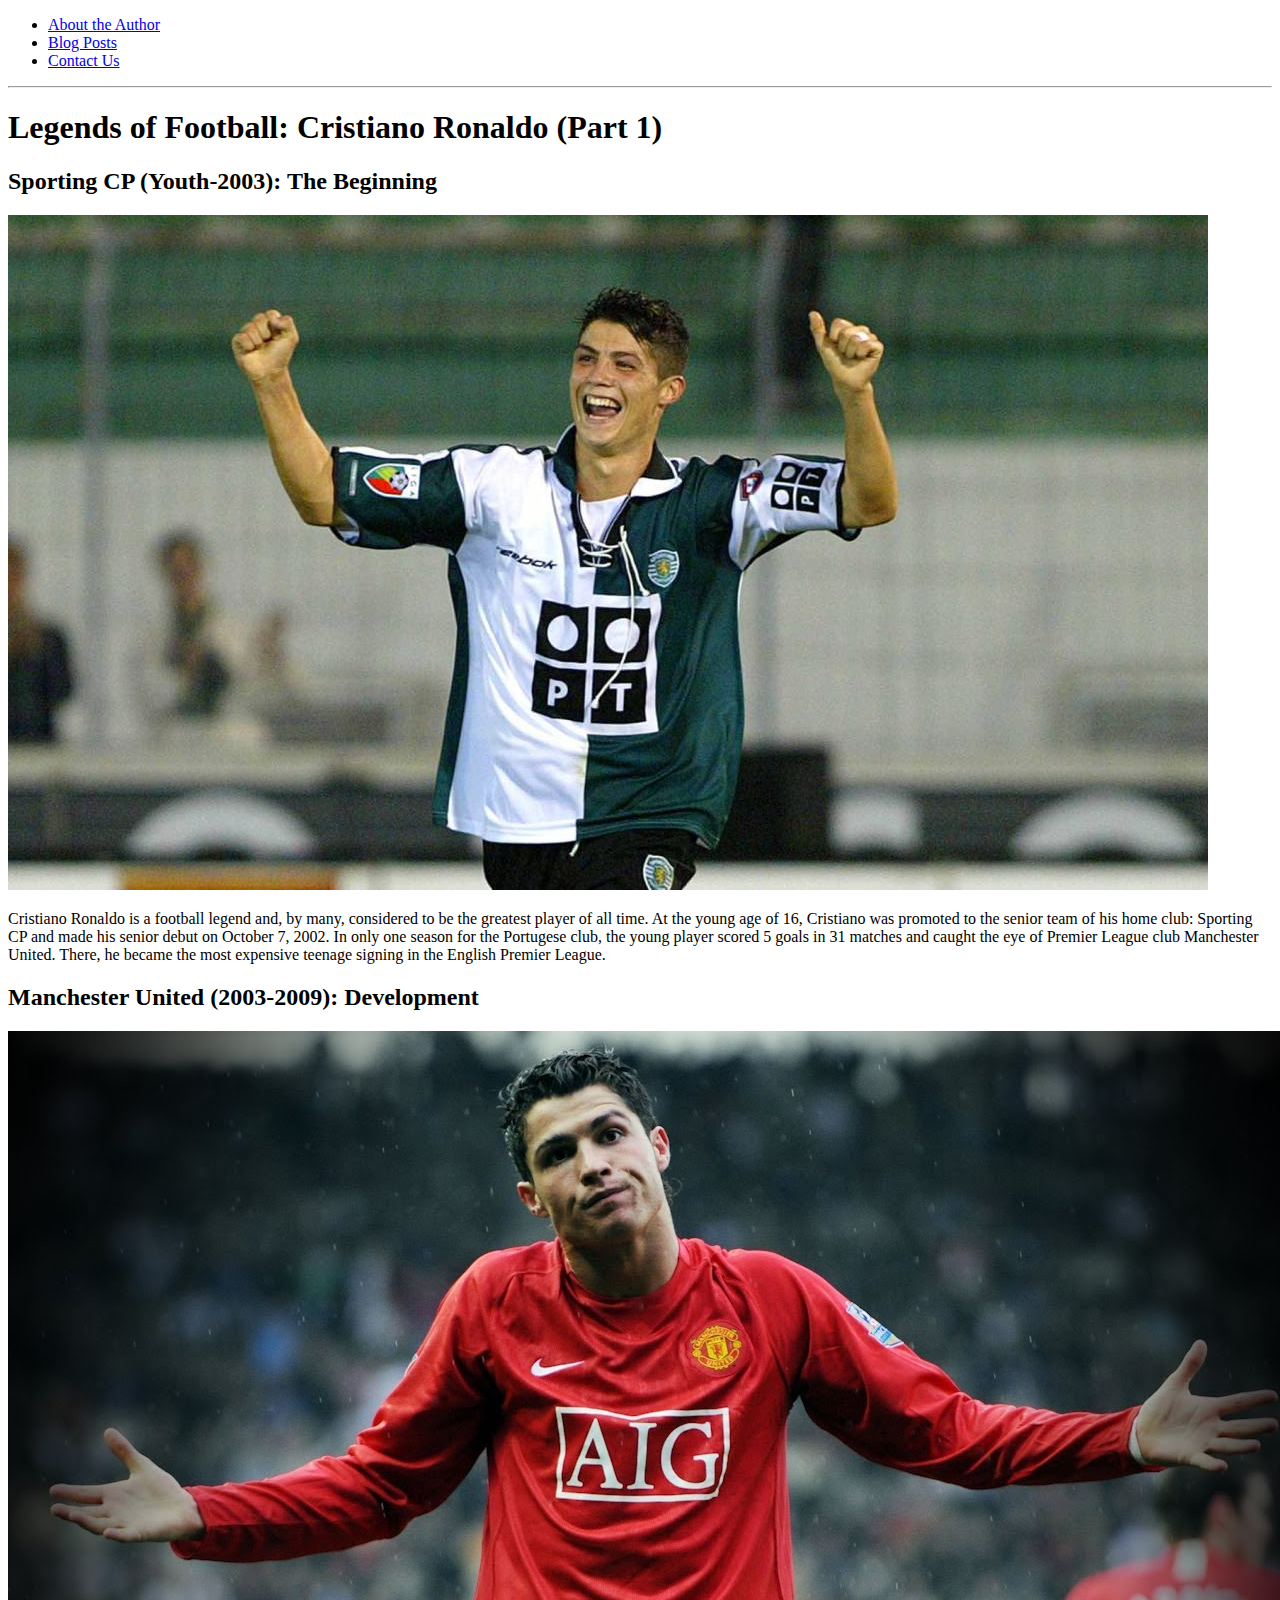
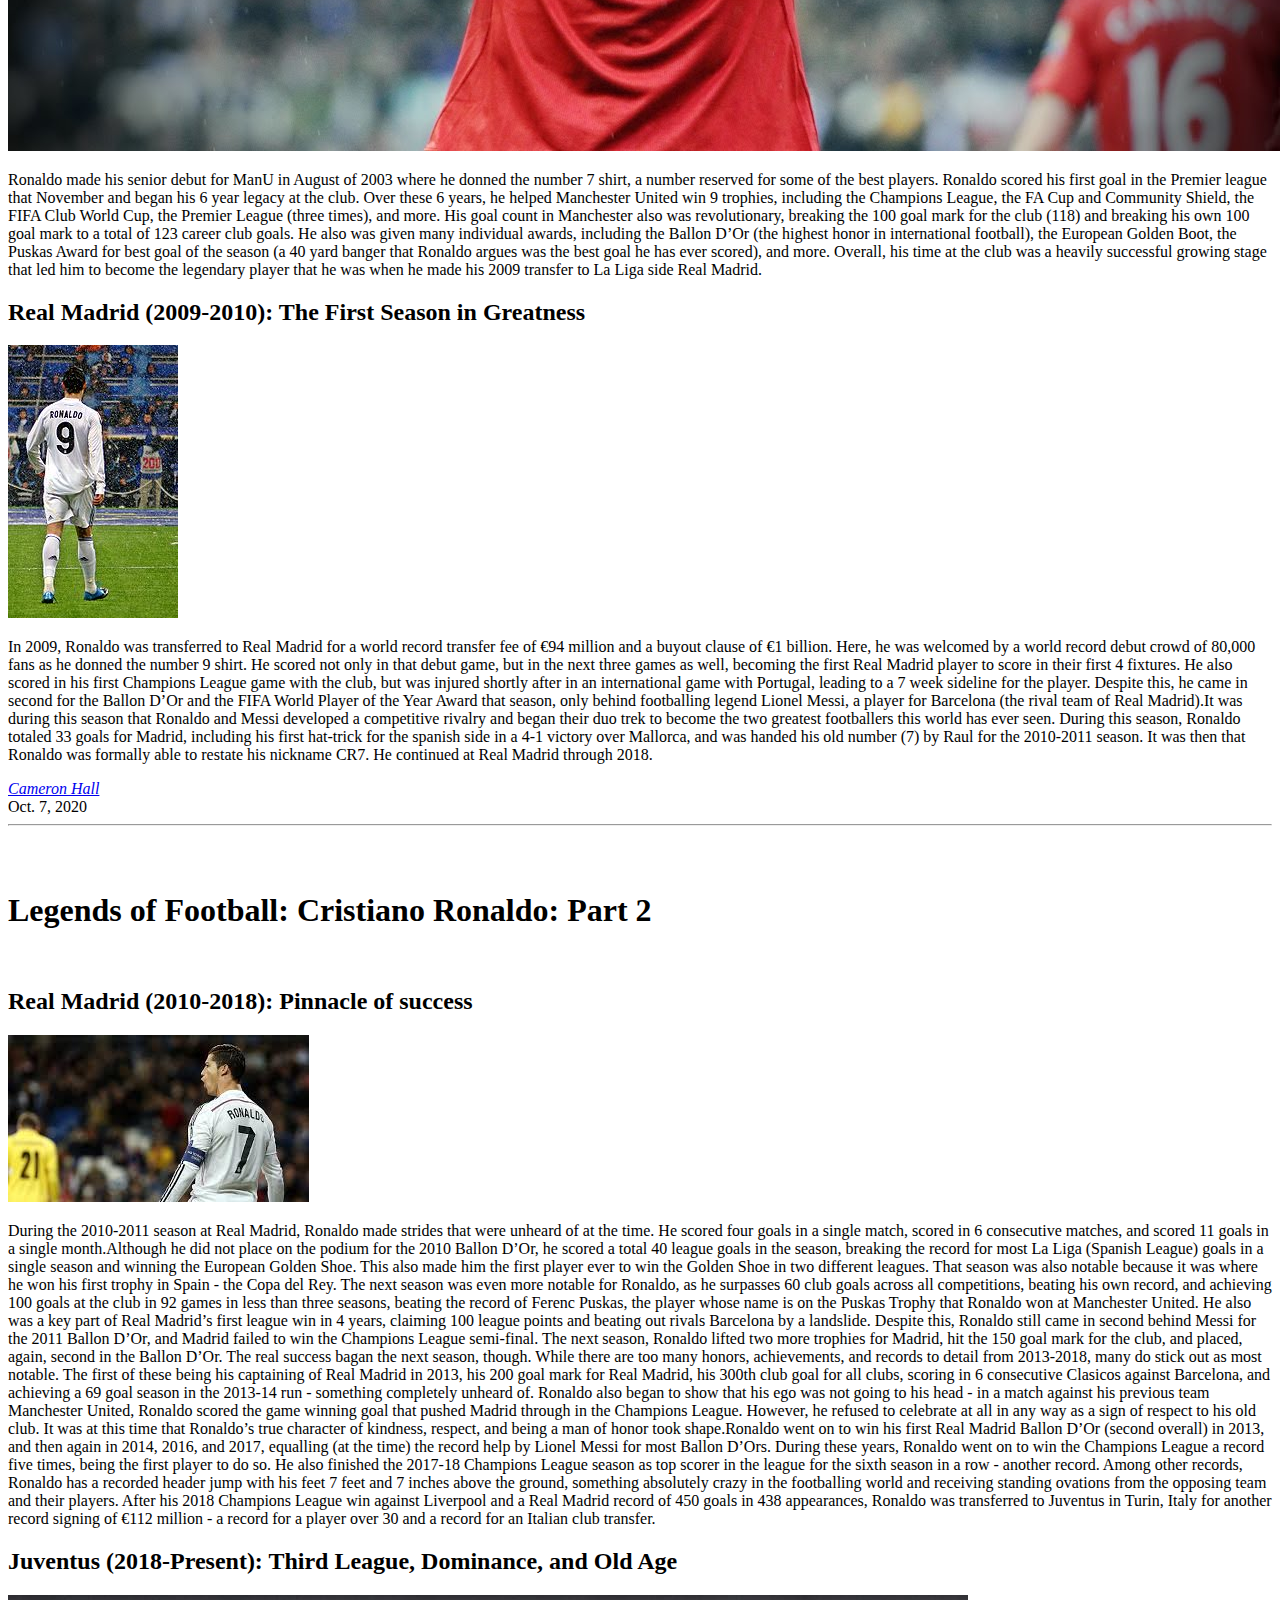
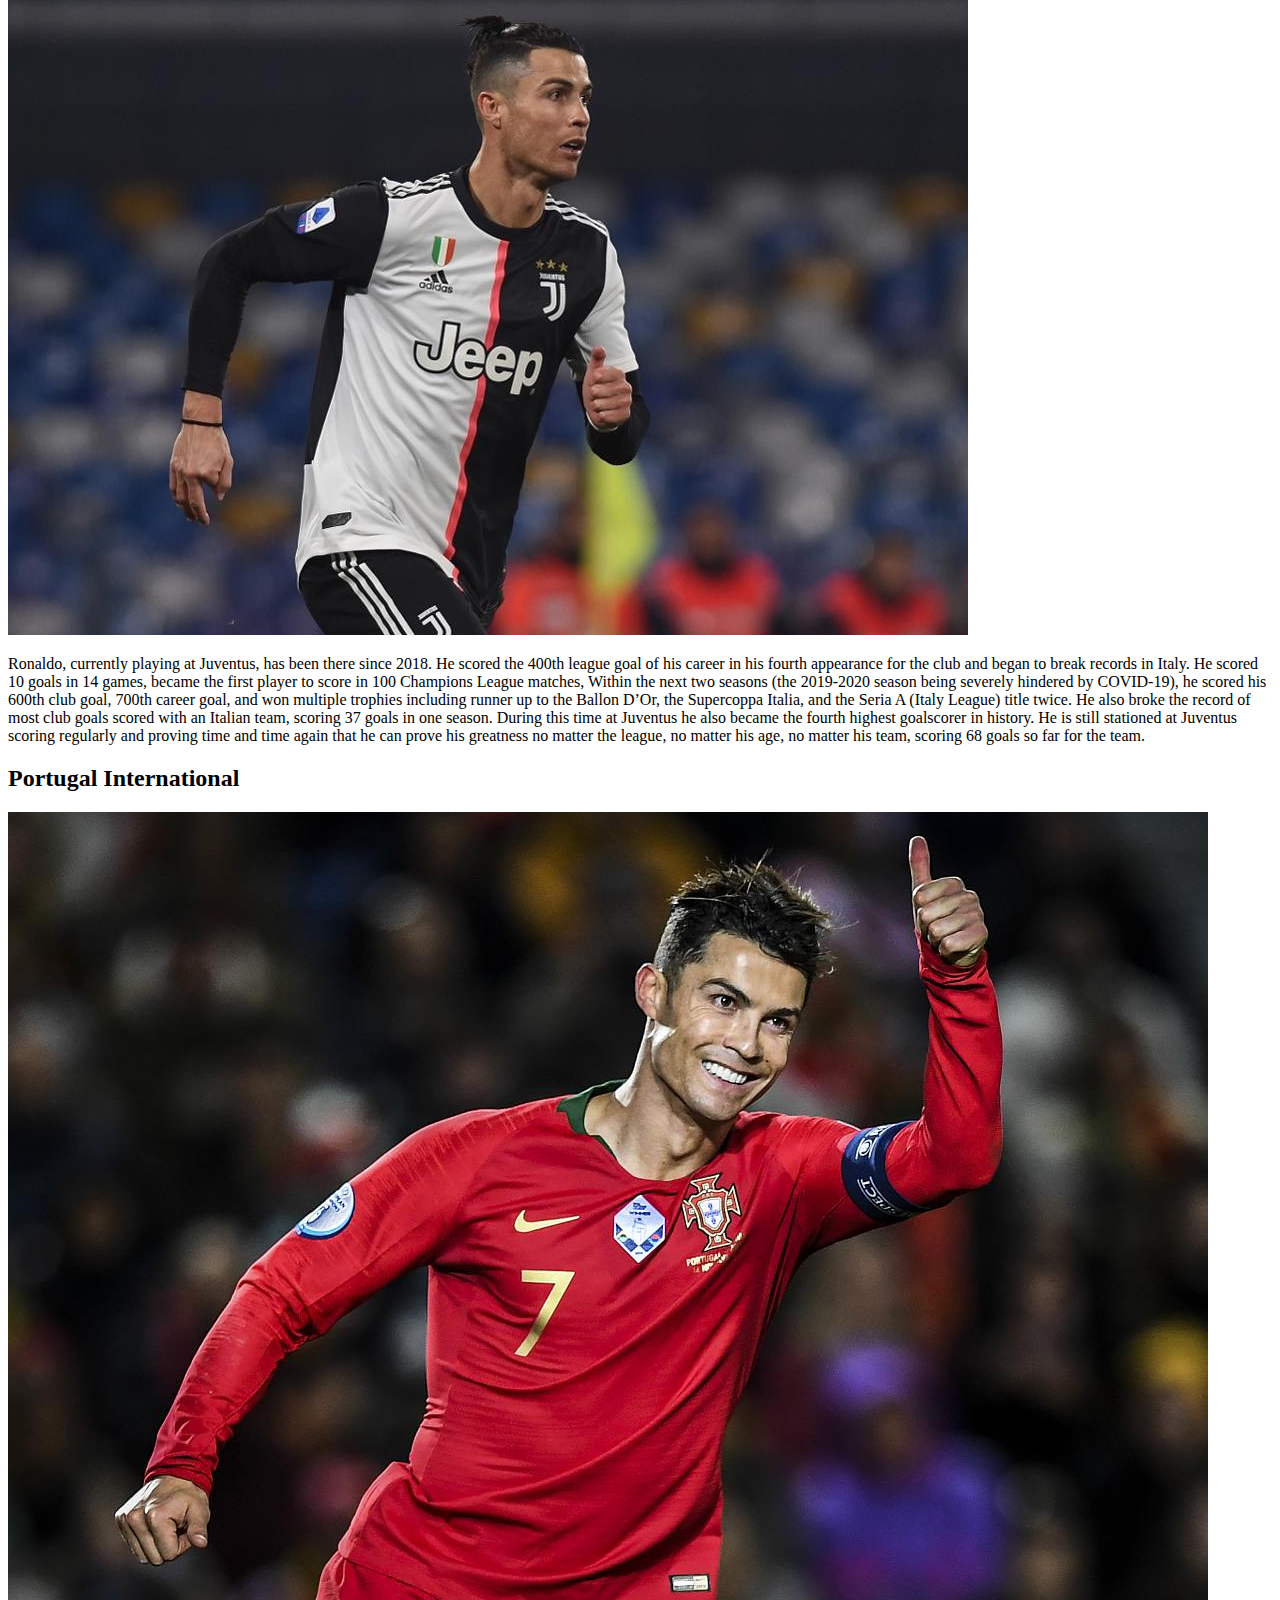
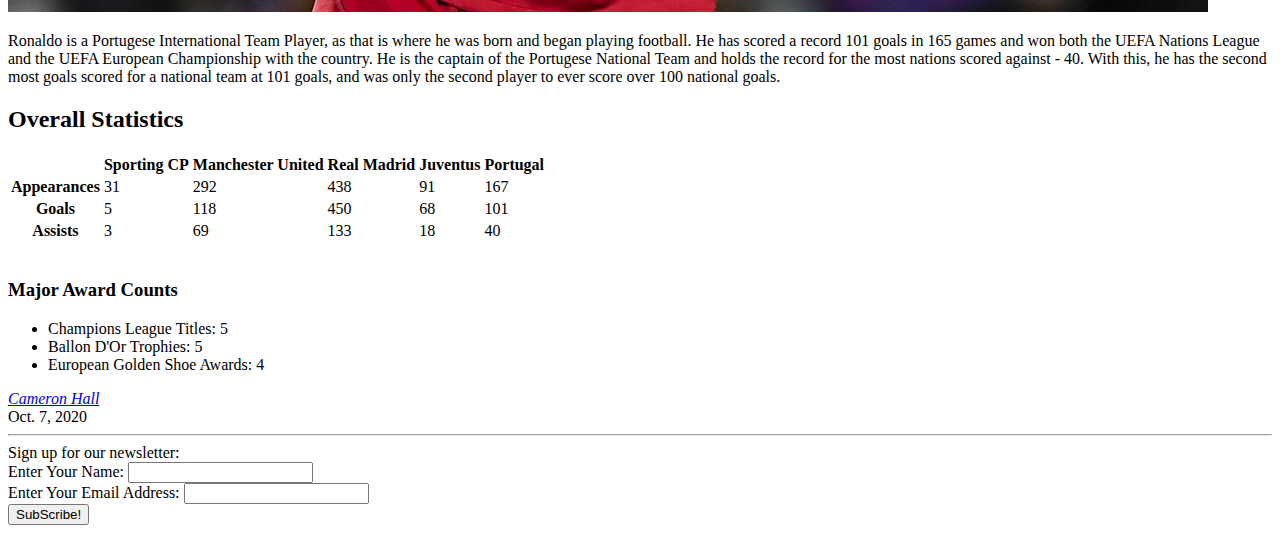
==== index.html @ 0222e9df "Add files via upload" ====
<!DOCTYPE html>
<html lang="en">
<head>
    <meta charset="UTF-8">
    <meta name="viewport" content="width=device-width, initial-scale=1.0">
    <title>Legends of Football</title>
</head>
    <header>
        <ul>
            <li><nav></nav><a href="about.html">About the Author</a></li>
            <li><nav><a href="index.html">Blog Posts</a></nav></li>
            <li><nav><a href="contact.html">Contact Us</a></nav></li>
        </ul>
        <hr>
        <h1>Legends of Football: Cristiano Ronaldo (Part 1)</h1>

        
    </header>

<main>
    <article>
        <section>
            <h2>Sporting CP (Youth-2003): The Beginning</h2>
            <img src="CR-Sporting.jpg" alt="Young Ronaldo in the Sporting CP jersey">
            <p>Cristiano Ronaldo is a football legend and, by many, considered to be the greatest player of all time. At the young age of 16, Cristiano was promoted to the senior team of his home club: Sporting CP and made his senior debut on October 7, 2002. In only one season for the Portugese club, the young player scored 5 goals in 31 matches and caught the eye of Premier League club Manchester United. There, he became the most expensive teenage signing in the English Premier League.
             </p>
        </section>

        <section>
            <h2>Manchester United (2003-2009): Development</h2>
            <img src="CR-MU.jpg" alt="Charasmatic Ronaldo in the Man United Jersey">
            <p>Ronaldo made his senior debut for ManU in August of 2003 where he donned the number 7 shirt, a number reserved for some of the best players. Ronaldo scored his first goal in the Premier league that November and began his 6 year legacy at the club. Over these 6 years, he helped Manchester United win 9 trophies, including the Champions League, the FA Cup and Community Shield, the FIFA Club World Cup, the Premier League (three times), and more. His goal count in Manchester also was revolutionary, breaking the 100 goal mark for the club (118) and breaking his own 100 goal mark to a total of 123 career club goals. He also was given many individual awards, including the Ballon D’Or (the highest honor in international football), the European Golden Boot, the Puskas Award for best goal of the season (a 40 yard banger that Ronaldo argues was the best goal he has ever scored), and more. Overall, his time at the club was a heavily successful growing stage that led him to become the legendary player that he was when he made his 2009 transfer to La Liga side Real Madrid.
            </p>
        </section>

        <section>
            <h2>Real Madrid (2009-2010): The First Season in Greatness</h2>
            <img src="ronaldo-RM.jpg" alt="Ronaldo Donning the Real Madrid Kit with the Number 9">
            <p>In 2009, Ronaldo was transferred to Real Madrid for a world record transfer fee of €94 million and a buyout clause of  €1 billion. Here, he was welcomed by a world record debut crowd of 80,000 fans as he donned the number 9 shirt. He scored not only in that debut game, but in the next three games as well, becoming the first Real Madrid player to score in their first 4 fixtures. He also scored in his first Champions League game with the club, but was injured shortly after in an international game with Portugal, leading to a 7 week sideline for the player. Despite this, he came in second for the Ballon D’Or and the FIFA World Player of the Year Award that season, only behind footballing legend Lionel Messi, a player for Barcelona (the rival team of Real Madrid).It was during this season that Ronaldo and Messi developed a competitive rivalry and began their duo trek to become the two greatest footballers this world has ever seen. During this season, Ronaldo totaled 33 goals for Madrid, including his first hat-trick for the spanish side in a 4-1 victory over Mallorca, and was handed his old number (7) by Raul for the 2010-2011 season. It was then that Ronaldo was formally able to restate his nickname CR7. He continued at Real Madrid through 2018. </p>
        </section>
    </article>

<footer>
    <address class = "author"><a href="about.html">Cameron Hall</a></address>
    <time datetime="2020-10-07" title="October 7, 2020"> Oct. 7, 2020</time>
</footer>
<hr>

<br>
<br>

    <header>
        <h1>Legends of Football: Cristiano Ronaldo: Part 2</h1>
        <br>
    </header>
    
    
        <article>
            <section>
                <h2>Real Madrid (2010-2018): Pinnacle of success</h2>
                <img src="CR7-Captain-RM.jpg" alt="Ronaldo with the #& kit at Madrid with the Captain's Band">
                <p>During the 2010-2011 season at Real Madrid, Ronaldo made strides that were unheard of at the time. He scored four goals in a single match, scored in 6 consecutive matches, and scored 11 goals in a single month.Although he did not place on the podium for the 2010 Ballon D’Or, he scored a total 40 league goals in the season, breaking the record for most La Liga (Spanish League) goals in a single season and winning the European Golden Shoe. This also made him the first player ever to win the Golden Shoe in two different leagues. That season was also notable because it was where he won his first trophy in Spain - the Copa del Rey. 
                    The next season was even more notable for Ronaldo, as he surpasses 60 club goals across all competitions, beating his own record, and achieving 100 goals at the club in 92 games in less than three seasons, beating the record of Ferenc Puskas, the player whose name is on the Puskas Trophy that Ronaldo won at Manchester United. He also was a key part of Real Madrid’s first league win in 4 years, claiming 100 league points and beating out rivals Barcelona by a landslide. Despite this, Ronaldo still came in second behind Messi for the 2011 Ballon D’Or, and Madrid failed to win the Champions League semi-final. The next season, Ronaldo lifted two more trophies for Madrid, hit the 150 goal mark for the club, and placed, again, second in the Ballon D’Or. The real success bagan the next season, though.
                    While there are too many honors, achievements, and records to detail from 2013-2018, many do stick out as most notable. The first of these being his captaining of Real Madrid in 2013, his 200 goal mark for Real Madrid, his 300th club goal for all clubs, scoring in 6 consecutive Clasicos against Barcelona, and achieving a 69 goal season in the 2013-14 run - something completely unheard of. Ronaldo also began to show that his ego was not going to his head - in a match against his previous team Manchester United, Ronaldo scored the game winning goal that pushed Madrid through in the Champions League. However, he refused to celebrate at all in any way as a sign of respect to his old club. It was at this time that Ronaldo’s true character of kindness, respect, and being a man of honor took shape.Ronaldo went on to win his first Real Madrid Ballon D’Or (second overall) in 2013, and then again in 2014, 2016, and 2017, equalling (at the time) the record help by Lionel Messi for most Ballon D’Ors. During these years, Ronaldo went on to win the Champions League a record five times, being the first player to do so. He also finished the 2017-18 Champions League season as top scorer in the league for the sixth season in a row - another record. Among other records, Ronaldo has a recorded header jump with his feet 7 feet and 7 inches above the ground, something absolutely crazy in the footballing world and receiving standing ovations from the opposing team and their players. After his 2018 Champions League win against Liverpool and a Real Madrid record of 450 goals in 438 appearances, Ronaldo was transferred to Juventus in Turin, Italy for another record signing of €112 million - a record for a player over 30 and a record for an Italian club transfer.
                </p>
            </section>

            <section>
                <h2>Juventus (2018-Present): Third League, Dominance, and Old Age</h2>
                <img src="CR-Juve.jpg" alt="Ronaldo in a Juventus Kit">
                <p>Ronaldo, currently playing at Juventus, has been there since 2018. He scored the 400th league goal of his career in his fourth appearance for the club and began to break records in Italy. He scored 10 goals in 14 games, became the first player to score in 100 Champions League matches, Within the next two seasons (the 2019-2020 season being severely hindered by COVID-19), he scored his 600th club goal, 700th career goal, and won multiple trophies including runner up to the Ballon D’Or, the Supercoppa Italia, and the Seria A (Italy League) title twice. He also broke the record of most club goals scored with an Italian team, scoring 37 goals in one season. During this time at Juventus he also became the fourth highest goalscorer in history. He is still stationed at Juventus scoring regularly and proving time and time again that he can prove his greatness no matter the league, no matter his age, no matter his team, scoring 68 goals so far for the team.
                </p>
            </section>

            <section>
                <h2>Portugal International</h2>
                <img src="Ronaldo-9.jpg" alt="Ronaldo in a Portugal Kit">
                <p>Ronaldo is a Portugese International Team Player, as that is where he was born and began playing football. He has scored a record 101 goals in 165 games and won both the UEFA Nations League and the UEFA European Championship with the country. He is the captain of the Portugese National Team and holds the record for the most nations scored against - 40. With this, he has the second most goals scored for a national team at 101 goals, and was only the second player to ever score over 100 national goals.
                </p>
            </section>
            
            <aside>
            <h2>Overall Statistics</h2>

            <table>
                <tr>
                    <th> </th>
                    <th>Sporting CP
                    </th>
                    <th>Manchester United</th>
                    <th>Real Madrid</th>
                    <th>Juventus</th>
                    <th>Portugal</th>
                </tr>
                <tr>
                    <th>Appearances</th>
                    <td>31</td>
                    <td>292</td>
                    <td>438</td>
                    <td>91</td>
                    <td>167</td>
                </tr>
                <tr>
                    <th>Goals</th>
                    <td>5</td>
                    <td>118</td>
                    <td>450</td>
                    <td>68</td>
                    <td>101</td>
                </tr>
                <tr>
                    <th>Assists</th>
                    <td>3</td>
                    <td>69</td>
                    <td>133</td>
                    <td>18</td>
                    <td>40</td>
                </tr>

            </table>
            <br>
            <h3>Major Award Counts</h3>
                <ul>
                    <li>Champions League Titles: 5</li>
                    <li>Ballon D'Or Trophies: 5</li>
                    <li>European Golden Shoe Awards: 4</li>
                </ul>
            </aside>
        </article>
    </main>
    <footer>
        <address class = "author2"><a href="about.html">Cameron Hall</a></address>
        <time datetime="2020-10-07" title="October 7, 2020"> Oct. 7, 2020</time>
    </footer>
    <hr>

    <section>
        <form>
            <label> Sign up for our newsletter:
                <br>
                Enter Your Name: <input type="text">
            </label>
            <br>
            <label>
                Enter Your Email Address: <input type="text">
            </label>
            <br>
            <button>SubScribe!</button>
        </form>
    </section>

</html>
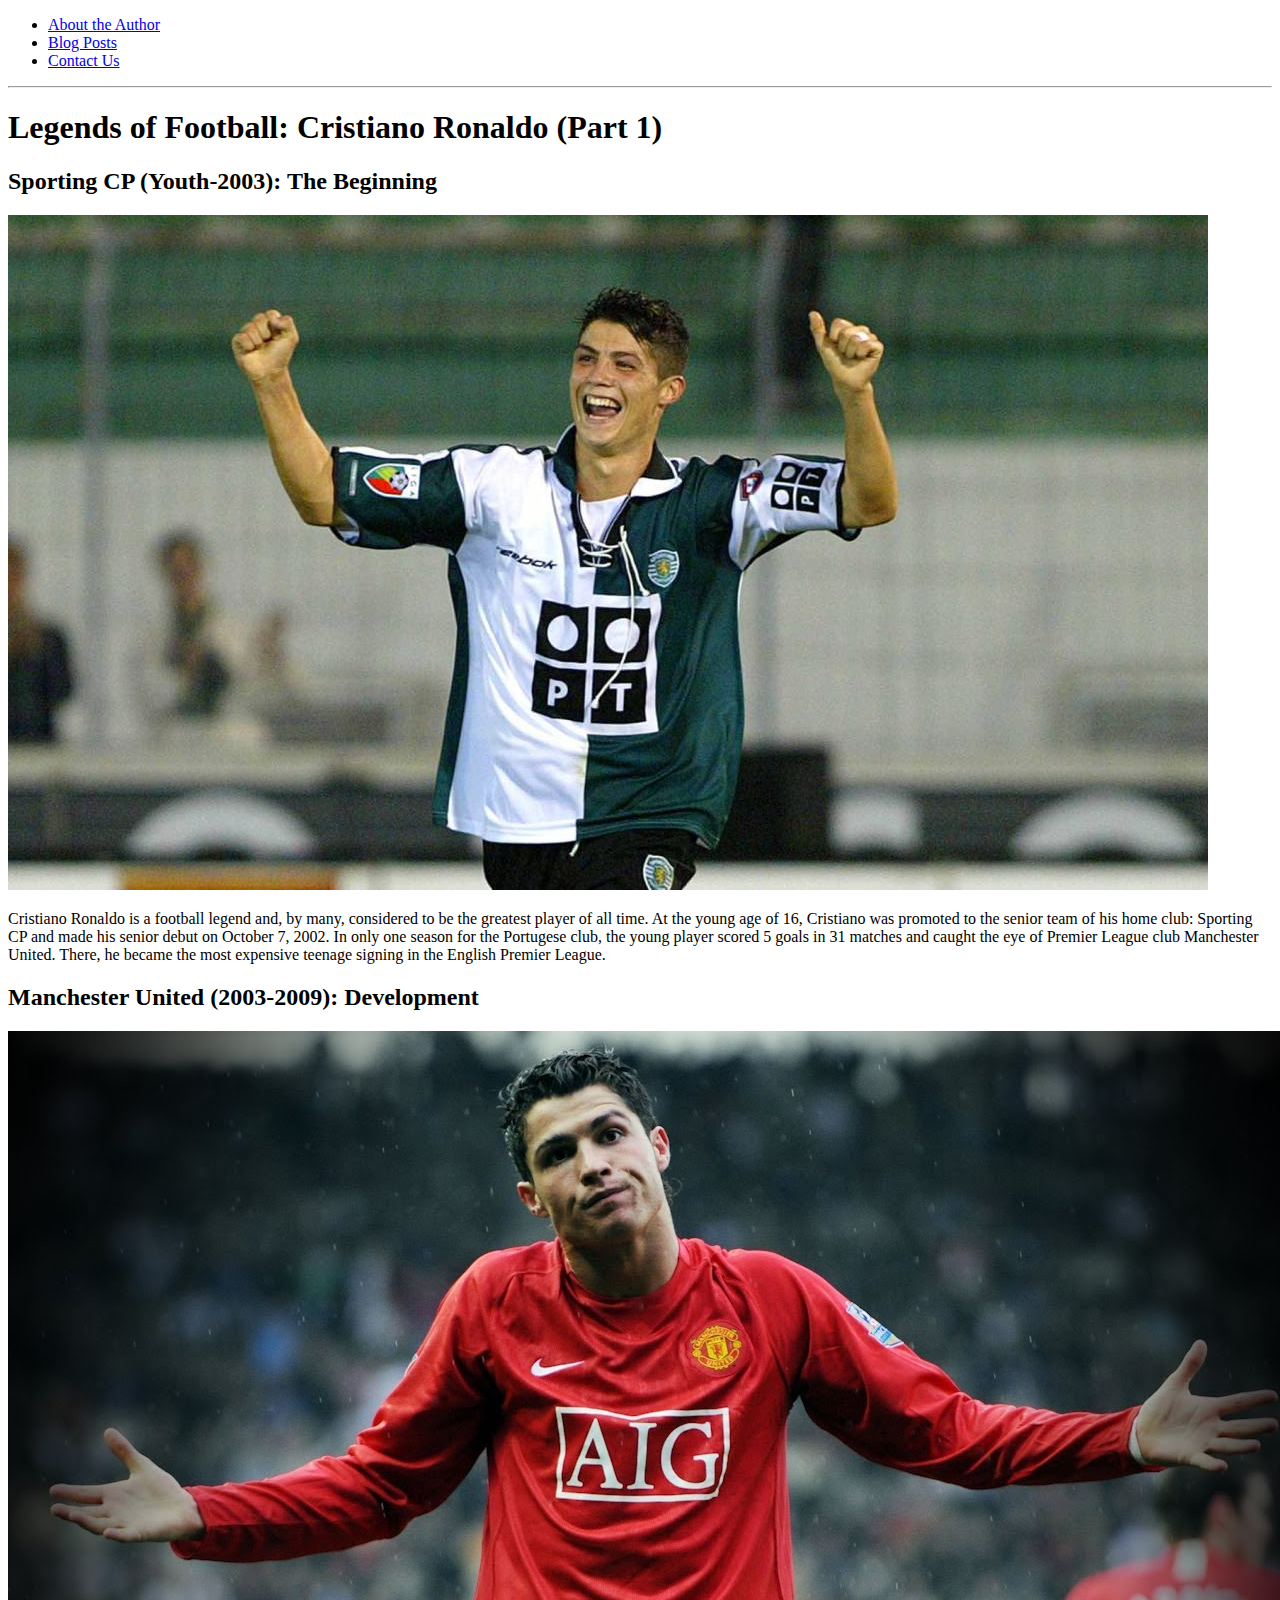
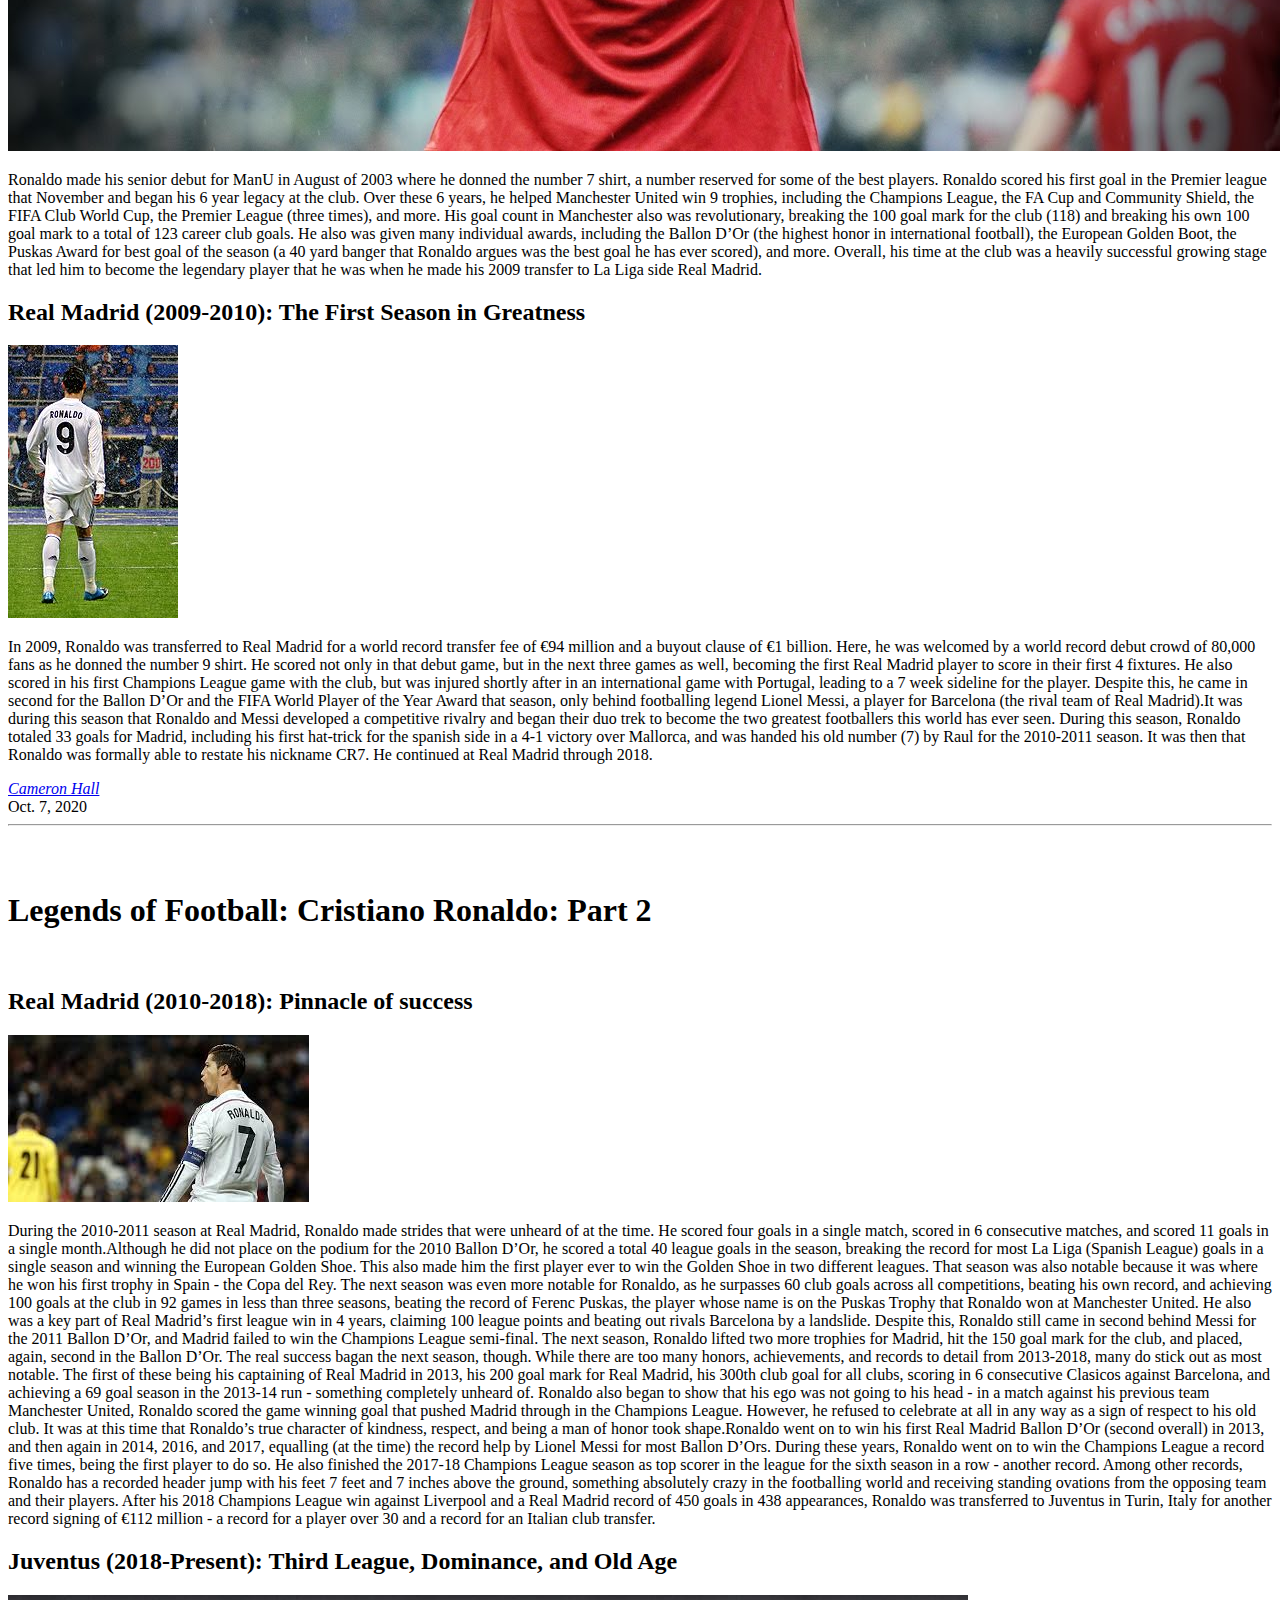
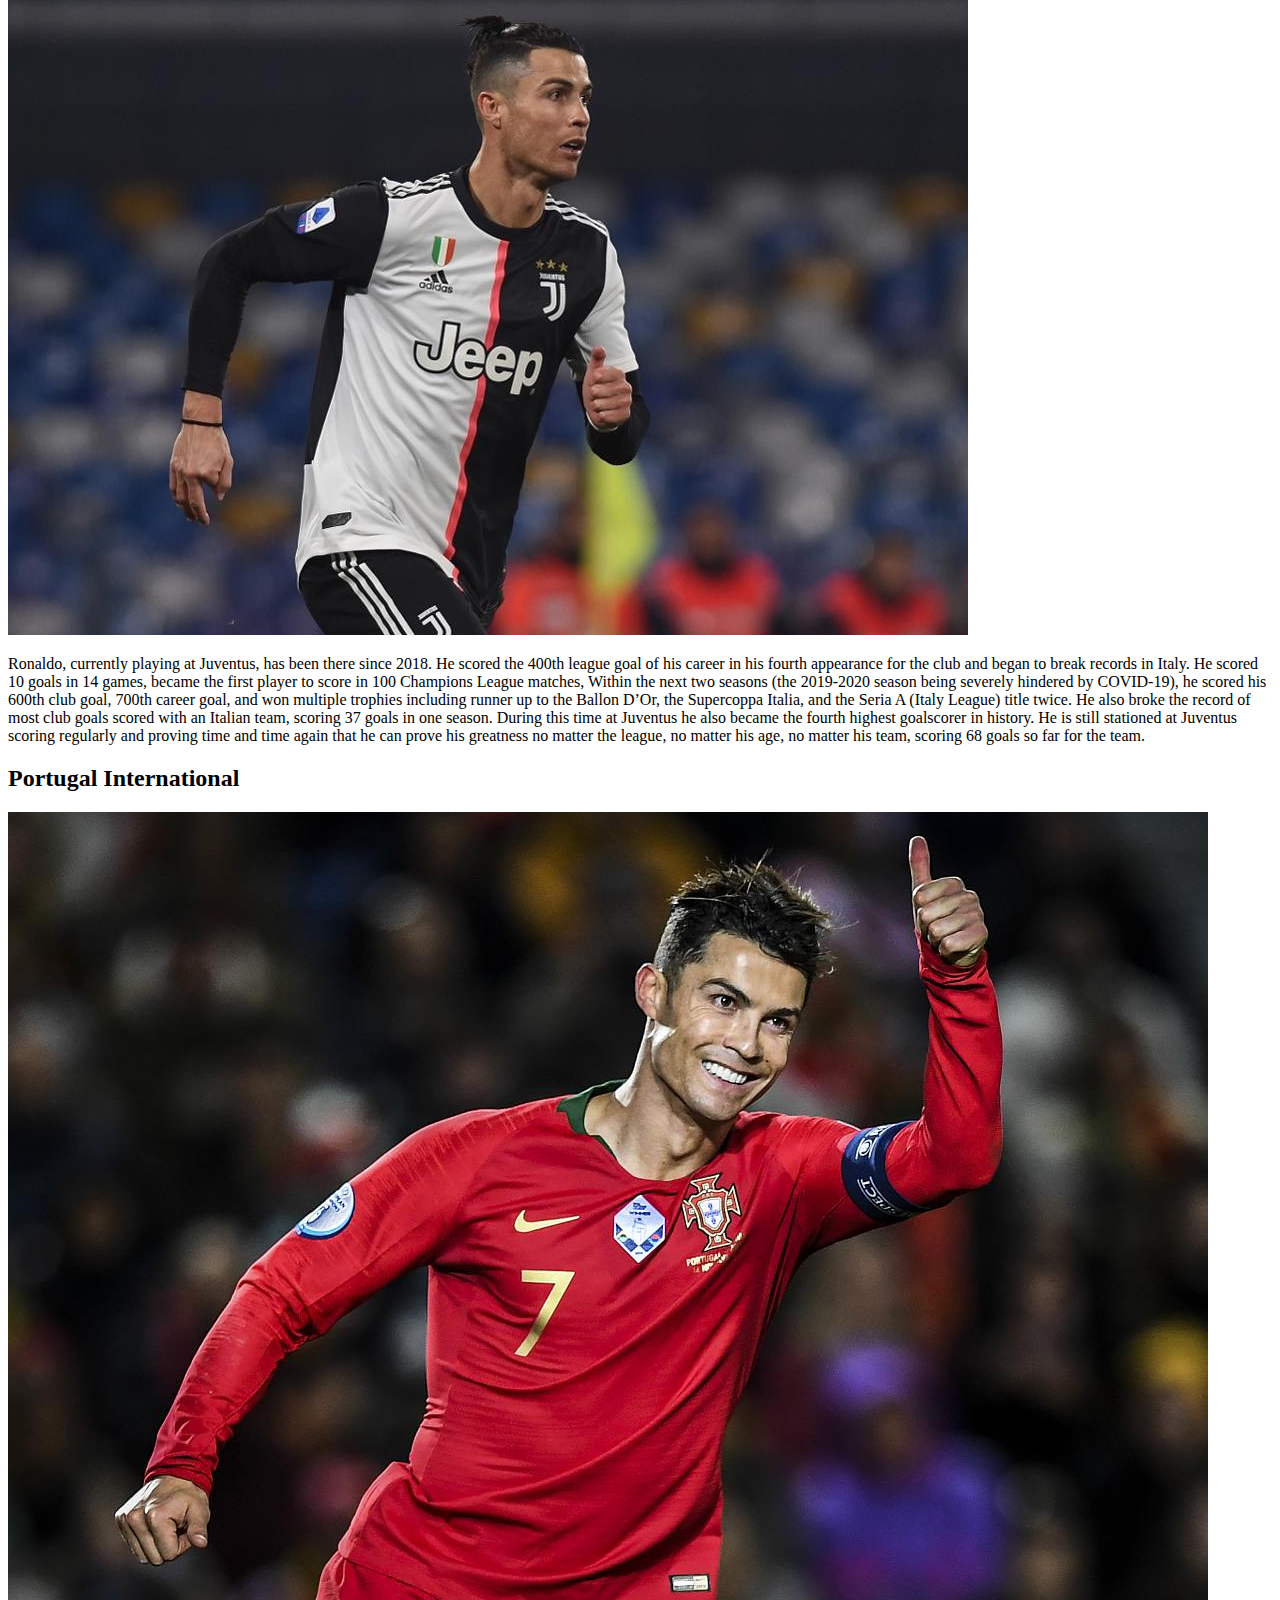
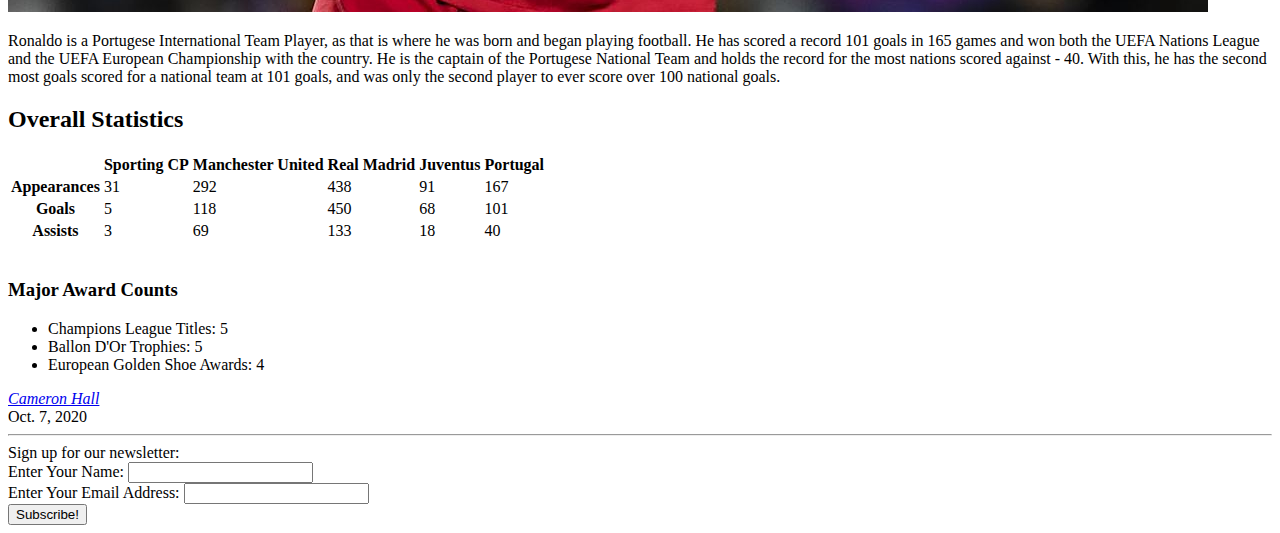
==== commit 301307c9: "Add files via upload" ====
--- a/index.html
+++ b/index.html
@@ -145,7 +145,7 @@
                 Enter Your Email Address: <input type="text">
             </label>
             <br>
-            <button>SubScribe!</button>
+            <button>Subscribe!</button>
         </form>
     </section>
 
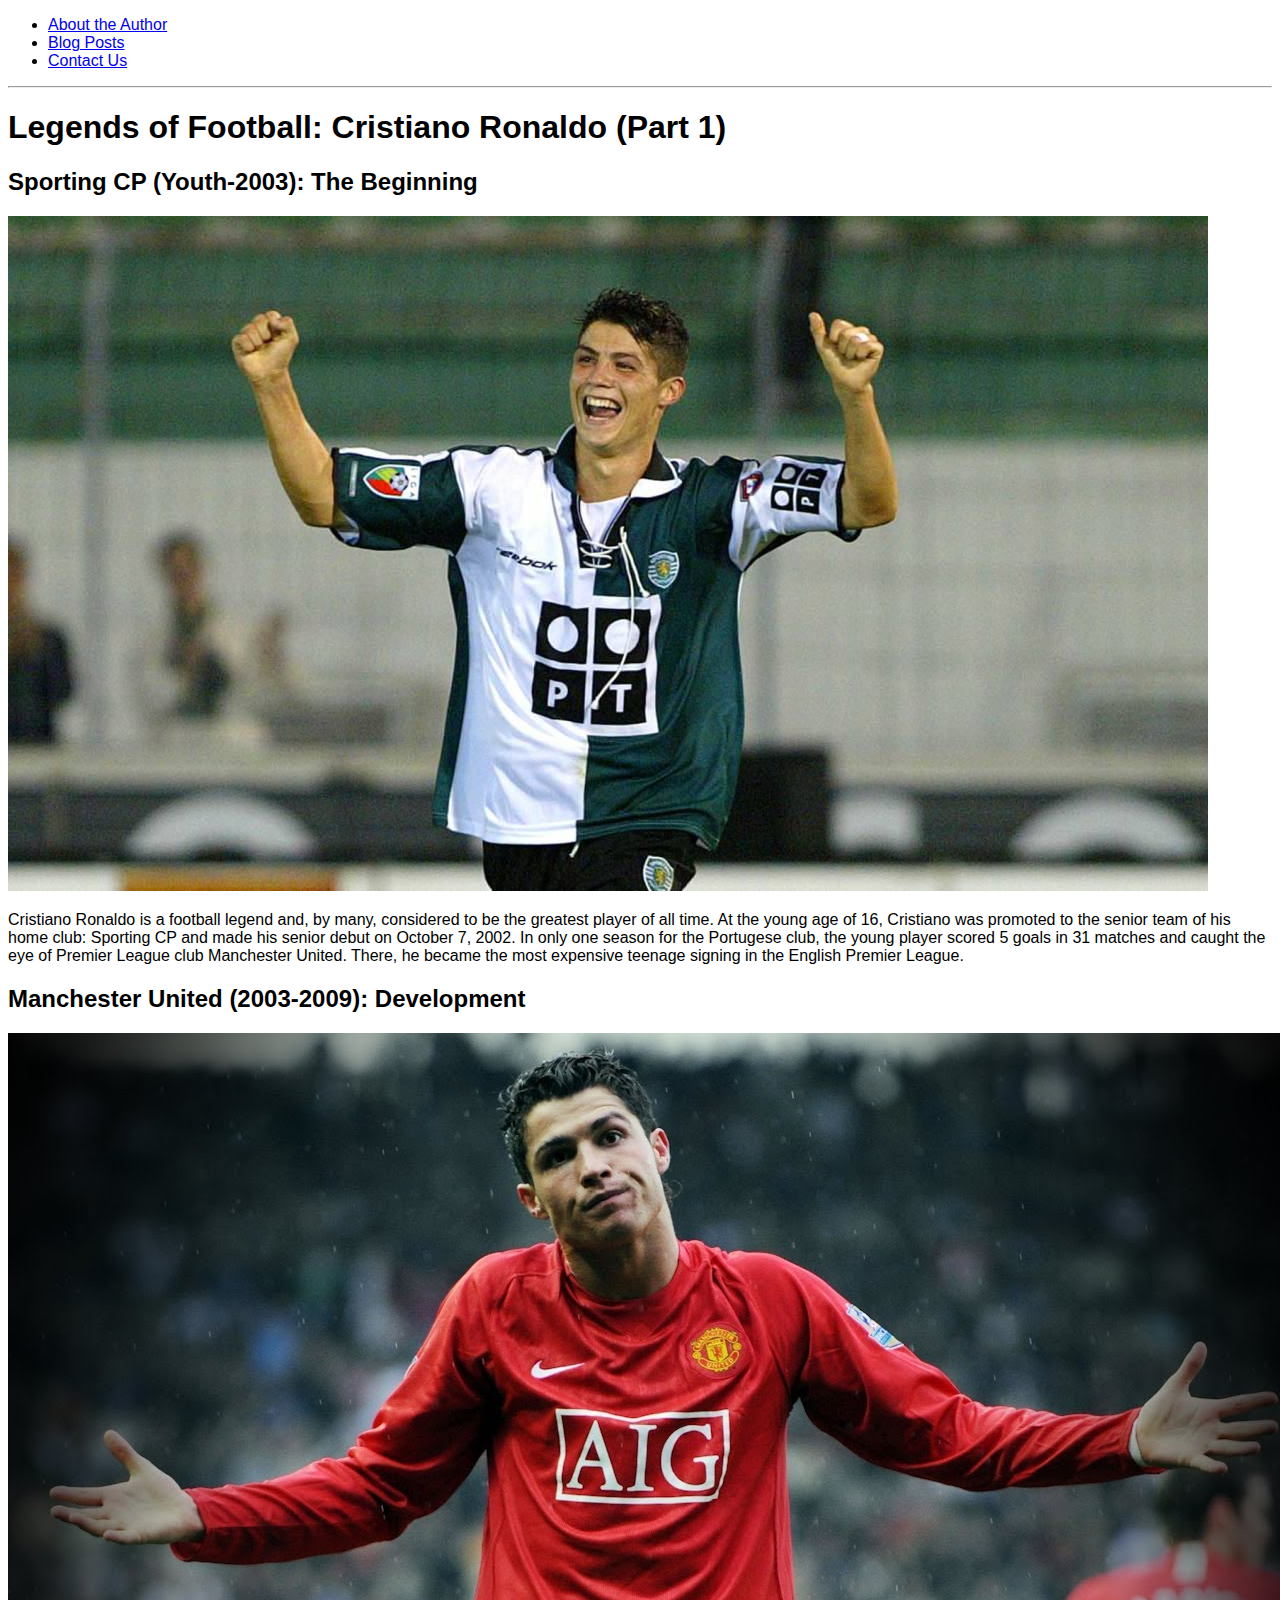
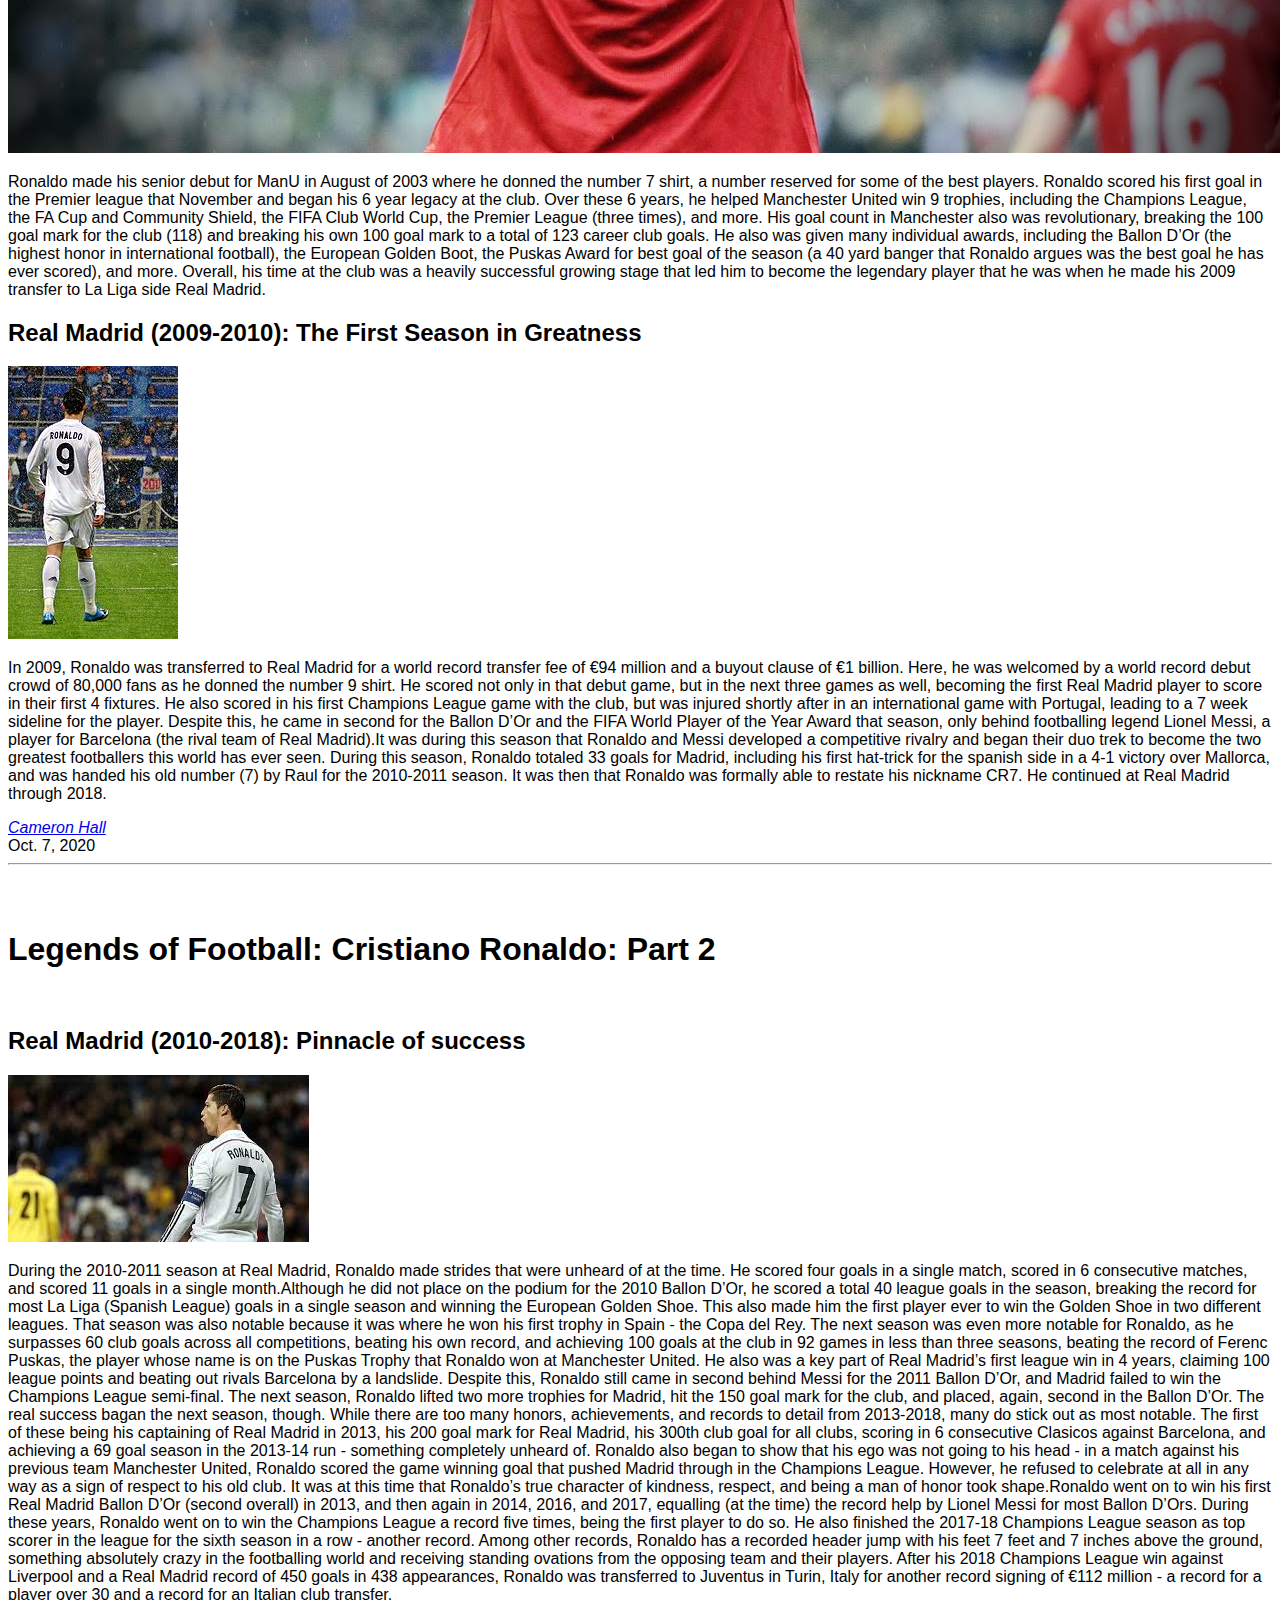
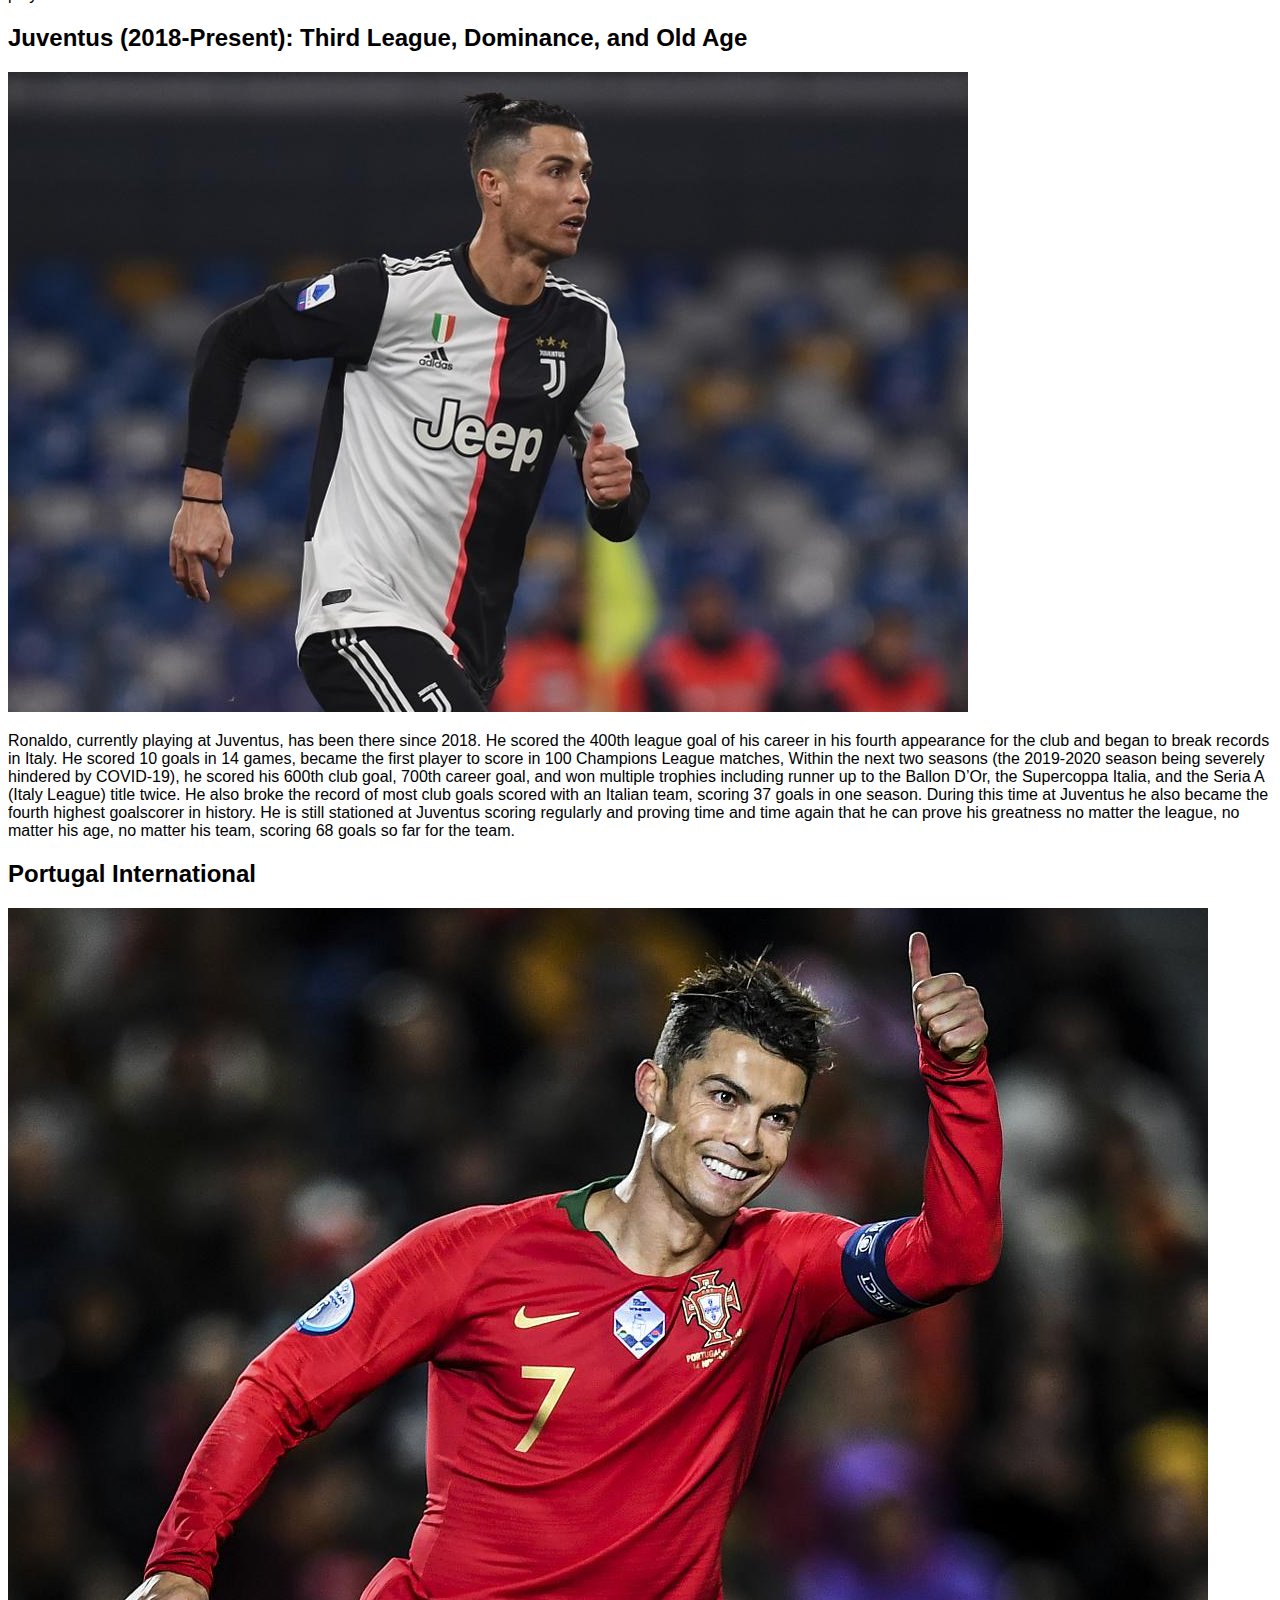
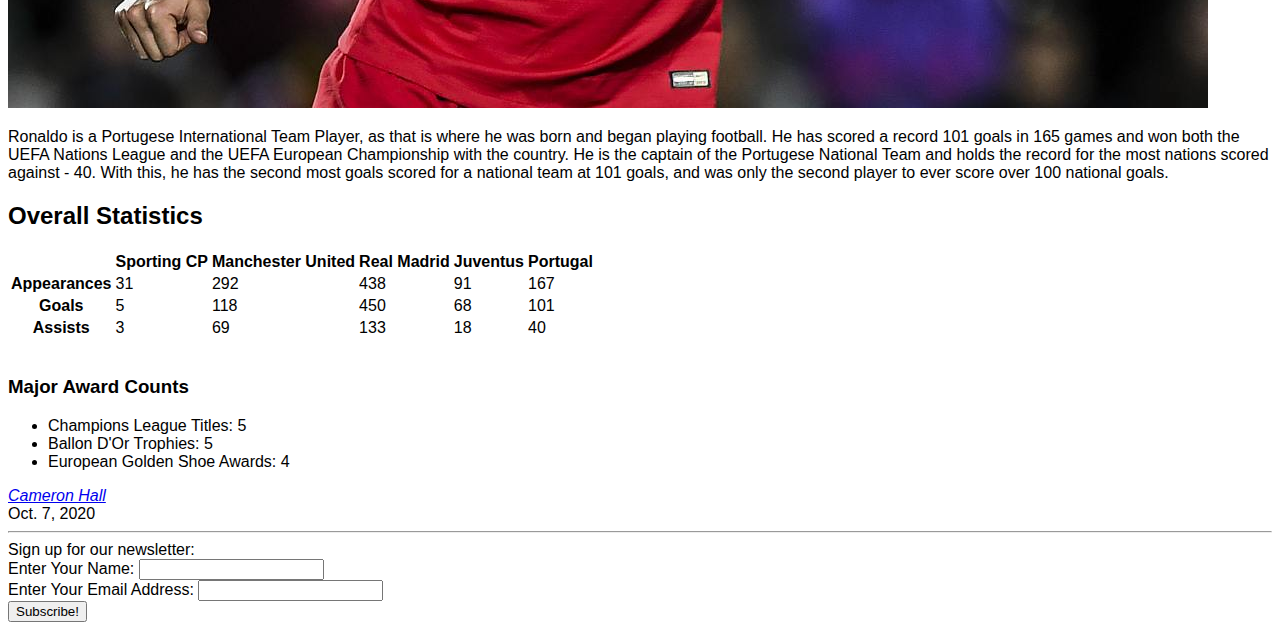
==== commit e1b4191b: "Add files via upload" ====
--- a/index.html
+++ b/index.html
@@ -3,8 +3,11 @@
 <head>
     <meta charset="UTF-8">
     <meta name="viewport" content="width=device-width, initial-scale=1.0">
+    <link rel="stylesheet" href="style.css">
     <title>Legends of Football</title>
 </head>
+
+<body>
     <header>
         <ul>
             <li><nav></nav><a href="about.html">About the Author</a></li>
@@ -16,24 +19,24 @@
 
         
     </header>
+    
 
-<main>
     <article>
-        <section>
+        <section class="blog-post">
             <h2>Sporting CP (Youth-2003): The Beginning</h2>
             <img src="CR-Sporting.jpg" alt="Young Ronaldo in the Sporting CP jersey">
             <p>Cristiano Ronaldo is a football legend and, by many, considered to be the greatest player of all time. At the young age of 16, Cristiano was promoted to the senior team of his home club: Sporting CP and made his senior debut on October 7, 2002. In only one season for the Portugese club, the young player scored 5 goals in 31 matches and caught the eye of Premier League club Manchester United. There, he became the most expensive teenage signing in the English Premier League.
              </p>
         </section>
 
-        <section>
+        <section class="blog-post">
             <h2>Manchester United (2003-2009): Development</h2>
             <img src="CR-MU.jpg" alt="Charasmatic Ronaldo in the Man United Jersey">
             <p>Ronaldo made his senior debut for ManU in August of 2003 where he donned the number 7 shirt, a number reserved for some of the best players. Ronaldo scored his first goal in the Premier league that November and began his 6 year legacy at the club. Over these 6 years, he helped Manchester United win 9 trophies, including the Champions League, the FA Cup and Community Shield, the FIFA Club World Cup, the Premier League (three times), and more. His goal count in Manchester also was revolutionary, breaking the 100 goal mark for the club (118) and breaking his own 100 goal mark to a total of 123 career club goals. He also was given many individual awards, including the Ballon D’Or (the highest honor in international football), the European Golden Boot, the Puskas Award for best goal of the season (a 40 yard banger that Ronaldo argues was the best goal he has ever scored), and more. Overall, his time at the club was a heavily successful growing stage that led him to become the legendary player that he was when he made his 2009 transfer to La Liga side Real Madrid.
             </p>
         </section>
 
-        <section>
+        <section class="blog-post">
             <h2>Real Madrid (2009-2010): The First Season in Greatness</h2>
             <img src="ronaldo-RM.jpg" alt="Ronaldo Donning the Real Madrid Kit with the Number 9">
             <p>In 2009, Ronaldo was transferred to Real Madrid for a world record transfer fee of €94 million and a buyout clause of  €1 billion. Here, he was welcomed by a world record debut crowd of 80,000 fans as he donned the number 9 shirt. He scored not only in that debut game, but in the next three games as well, becoming the first Real Madrid player to score in their first 4 fixtures. He also scored in his first Champions League game with the club, but was injured shortly after in an international game with Portugal, leading to a 7 week sideline for the player. Despite this, he came in second for the Ballon D’Or and the FIFA World Player of the Year Award that season, only behind footballing legend Lionel Messi, a player for Barcelona (the rival team of Real Madrid).It was during this season that Ronaldo and Messi developed a competitive rivalry and began their duo trek to become the two greatest footballers this world has ever seen. During this season, Ronaldo totaled 33 goals for Madrid, including his first hat-trick for the spanish side in a 4-1 victory over Mallorca, and was handed his old number (7) by Raul for the 2010-2011 season. It was then that Ronaldo was formally able to restate his nickname CR7. He continued at Real Madrid through 2018. </p>
@@ -56,7 +59,7 @@
     
     
         <article>
-            <section>
+            <section class="blog-post">
                 <h2>Real Madrid (2010-2018): Pinnacle of success</h2>
                 <img src="CR7-Captain-RM.jpg" alt="Ronaldo with the #& kit at Madrid with the Captain's Band">
                 <p>During the 2010-2011 season at Real Madrid, Ronaldo made strides that were unheard of at the time. He scored four goals in a single match, scored in 6 consecutive matches, and scored 11 goals in a single month.Although he did not place on the podium for the 2010 Ballon D’Or, he scored a total 40 league goals in the season, breaking the record for most La Liga (Spanish League) goals in a single season and winning the European Golden Shoe. This also made him the first player ever to win the Golden Shoe in two different leagues. That season was also notable because it was where he won his first trophy in Spain - the Copa del Rey. 
@@ -65,21 +68,21 @@
                 </p>
             </section>
 
-            <section>
+            <section class="blog-post">
                 <h2>Juventus (2018-Present): Third League, Dominance, and Old Age</h2>
                 <img src="CR-Juve.jpg" alt="Ronaldo in a Juventus Kit">
                 <p>Ronaldo, currently playing at Juventus, has been there since 2018. He scored the 400th league goal of his career in his fourth appearance for the club and began to break records in Italy. He scored 10 goals in 14 games, became the first player to score in 100 Champions League matches, Within the next two seasons (the 2019-2020 season being severely hindered by COVID-19), he scored his 600th club goal, 700th career goal, and won multiple trophies including runner up to the Ballon D’Or, the Supercoppa Italia, and the Seria A (Italy League) title twice. He also broke the record of most club goals scored with an Italian team, scoring 37 goals in one season. During this time at Juventus he also became the fourth highest goalscorer in history. He is still stationed at Juventus scoring regularly and proving time and time again that he can prove his greatness no matter the league, no matter his age, no matter his team, scoring 68 goals so far for the team.
                 </p>
             </section>
 
-            <section>
+            <section class="blog-post">
                 <h2>Portugal International</h2>
                 <img src="Ronaldo-9.jpg" alt="Ronaldo in a Portugal Kit">
                 <p>Ronaldo is a Portugese International Team Player, as that is where he was born and began playing football. He has scored a record 101 goals in 165 games and won both the UEFA Nations League and the UEFA European Championship with the country. He is the captain of the Portugese National Team and holds the record for the most nations scored against - 40. With this, he has the second most goals scored for a national team at 101 goals, and was only the second player to ever score over 100 national goals.
                 </p>
             </section>
             
-            <aside>
+            <aside class="blog-post">
             <h2>Overall Statistics</h2>
 
             <table>
@@ -127,26 +130,29 @@
                 </ul>
             </aside>
         </article>
-    </main>
+    
     <footer>
         <address class = "author2"><a href="about.html">Cameron Hall</a></address>
         <time datetime="2020-10-07" title="October 7, 2020"> Oct. 7, 2020</time>
     </footer>
     <hr>
 
-    <section>
-        <form>
-            <label> Sign up for our newsletter:
-                <br>
-                Enter Your Name: <input type="text">
-            </label>
+
+
+<section>
+    <form>
+        <label> Sign up for our newsletter:
             <br>
-            <label>
-                Enter Your Email Address: <input type="text">
-            </label>
-            <br>
-            <button>Subscribe!</button>
-        </form>
-    </section>
+            Enter Your Name: <input type="text">
+        </label>
+        <br>
+        <label>
+            Enter Your Email Address: <input type="text">
+        </label>
+        <br>
+        <button>Subscribe!</button>
+    </form>
+</section>
+</body>
 
 </html>--- a/style.css
+++ b/style.css
@@ -0,0 +1,21 @@
+body{
+ font-family: Arial, Helvetica, sans-serif;
+ margin: 40px
+ color: #242424
+}
+
+h1{
+
+}
+
+p{
+
+}
+
+#blog{
+    
+}
+
+.blog-post{
+
+}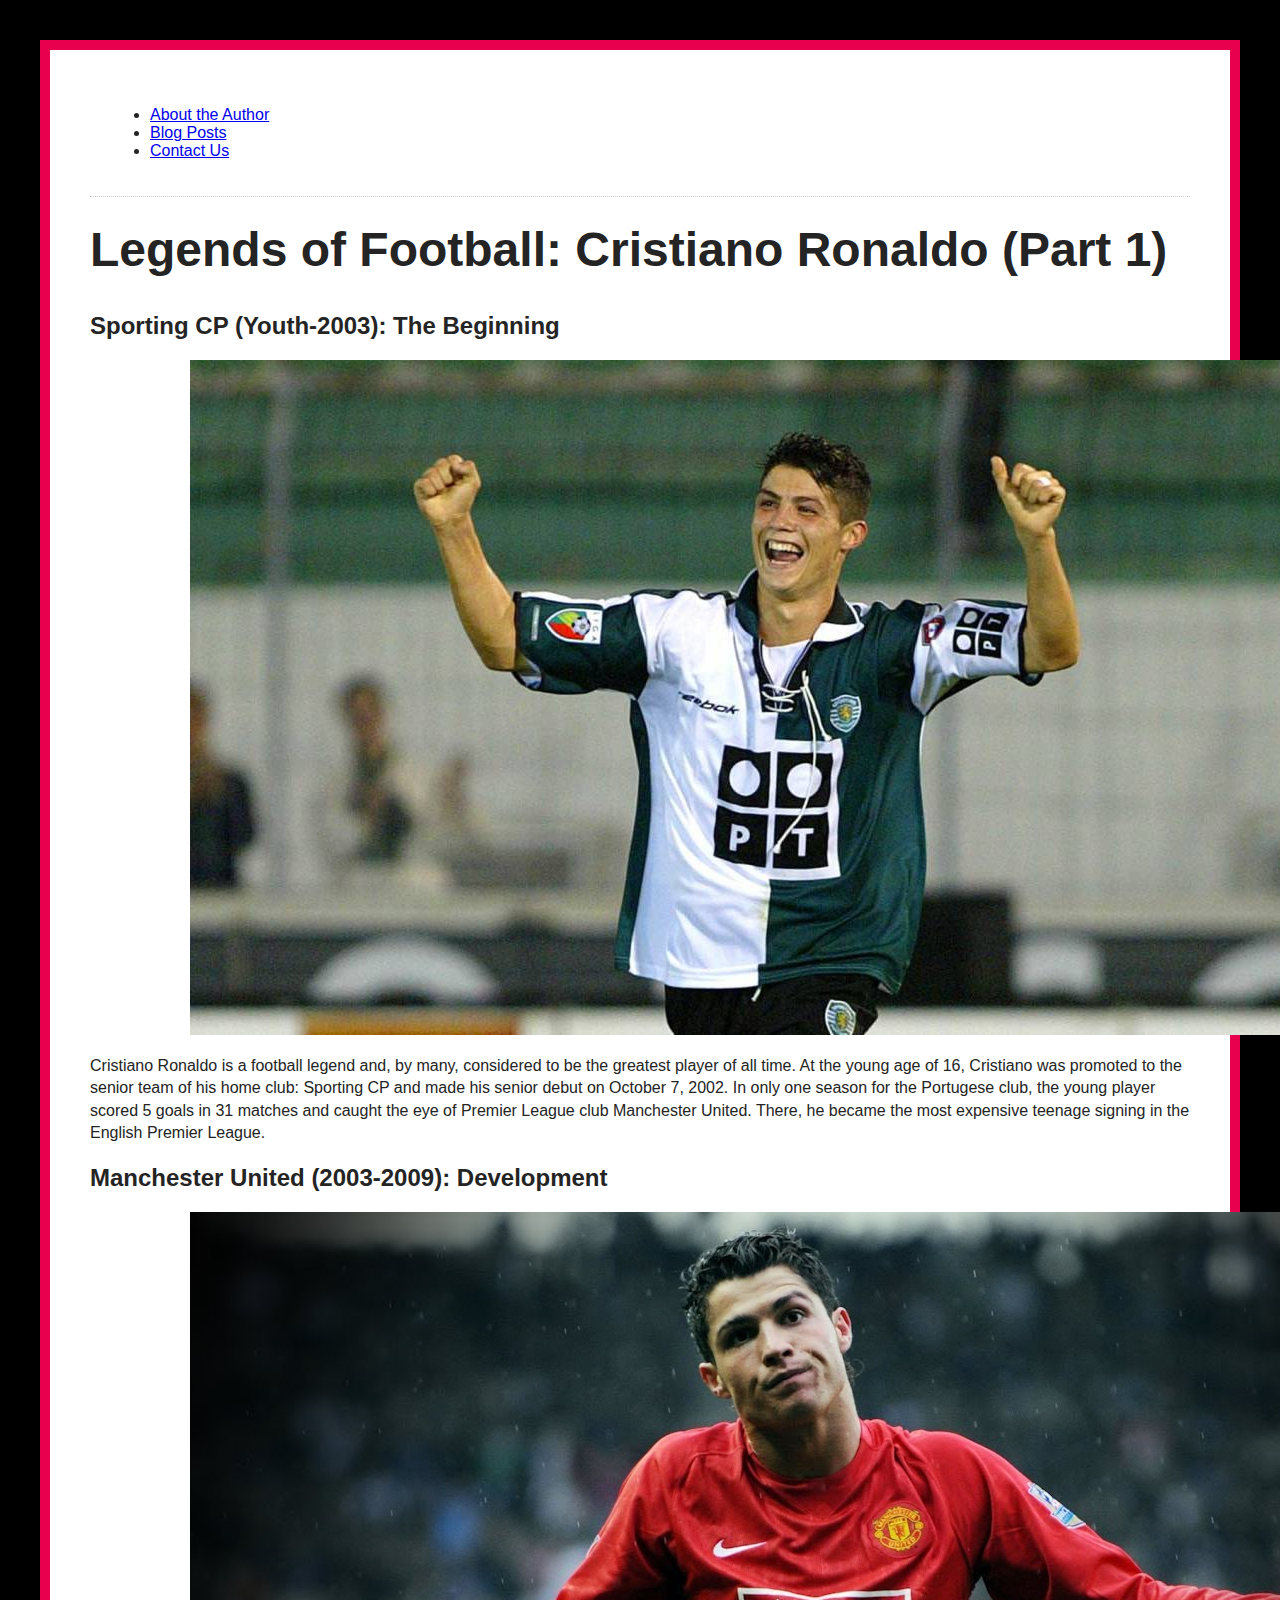
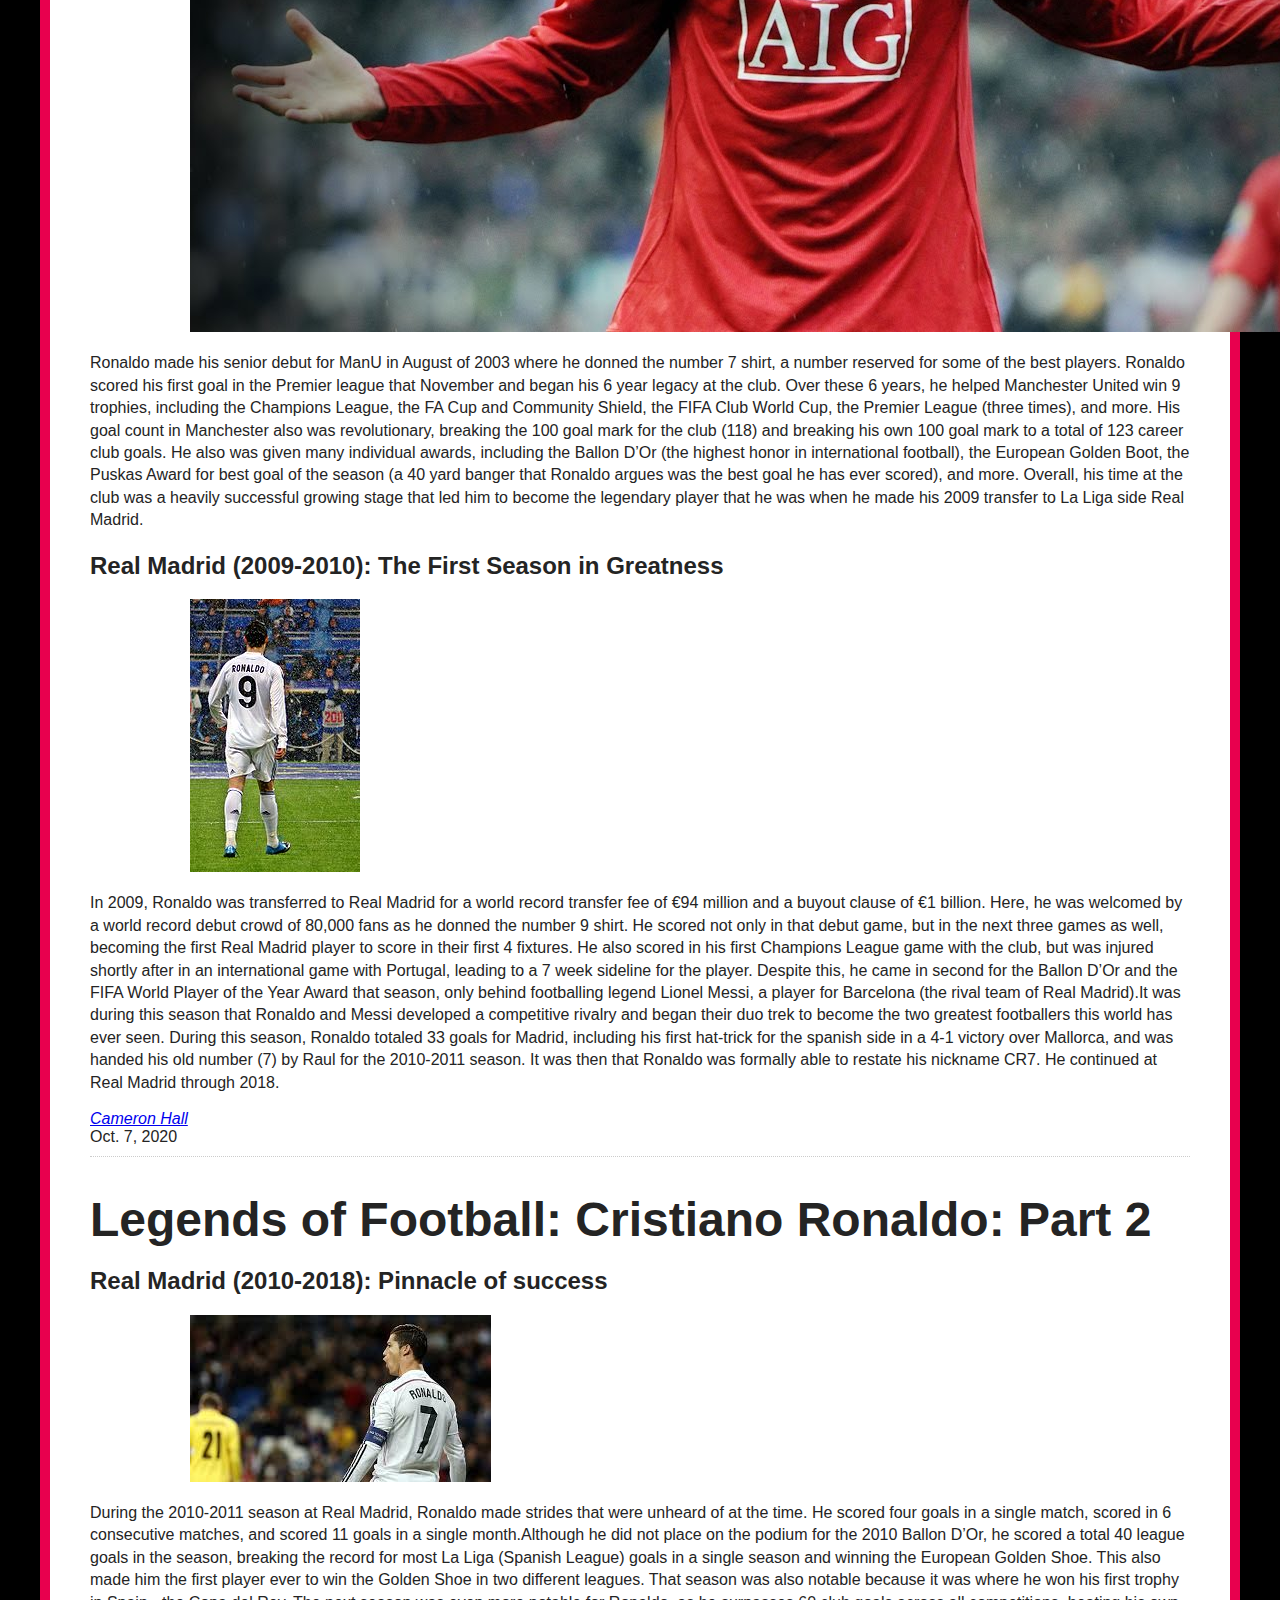
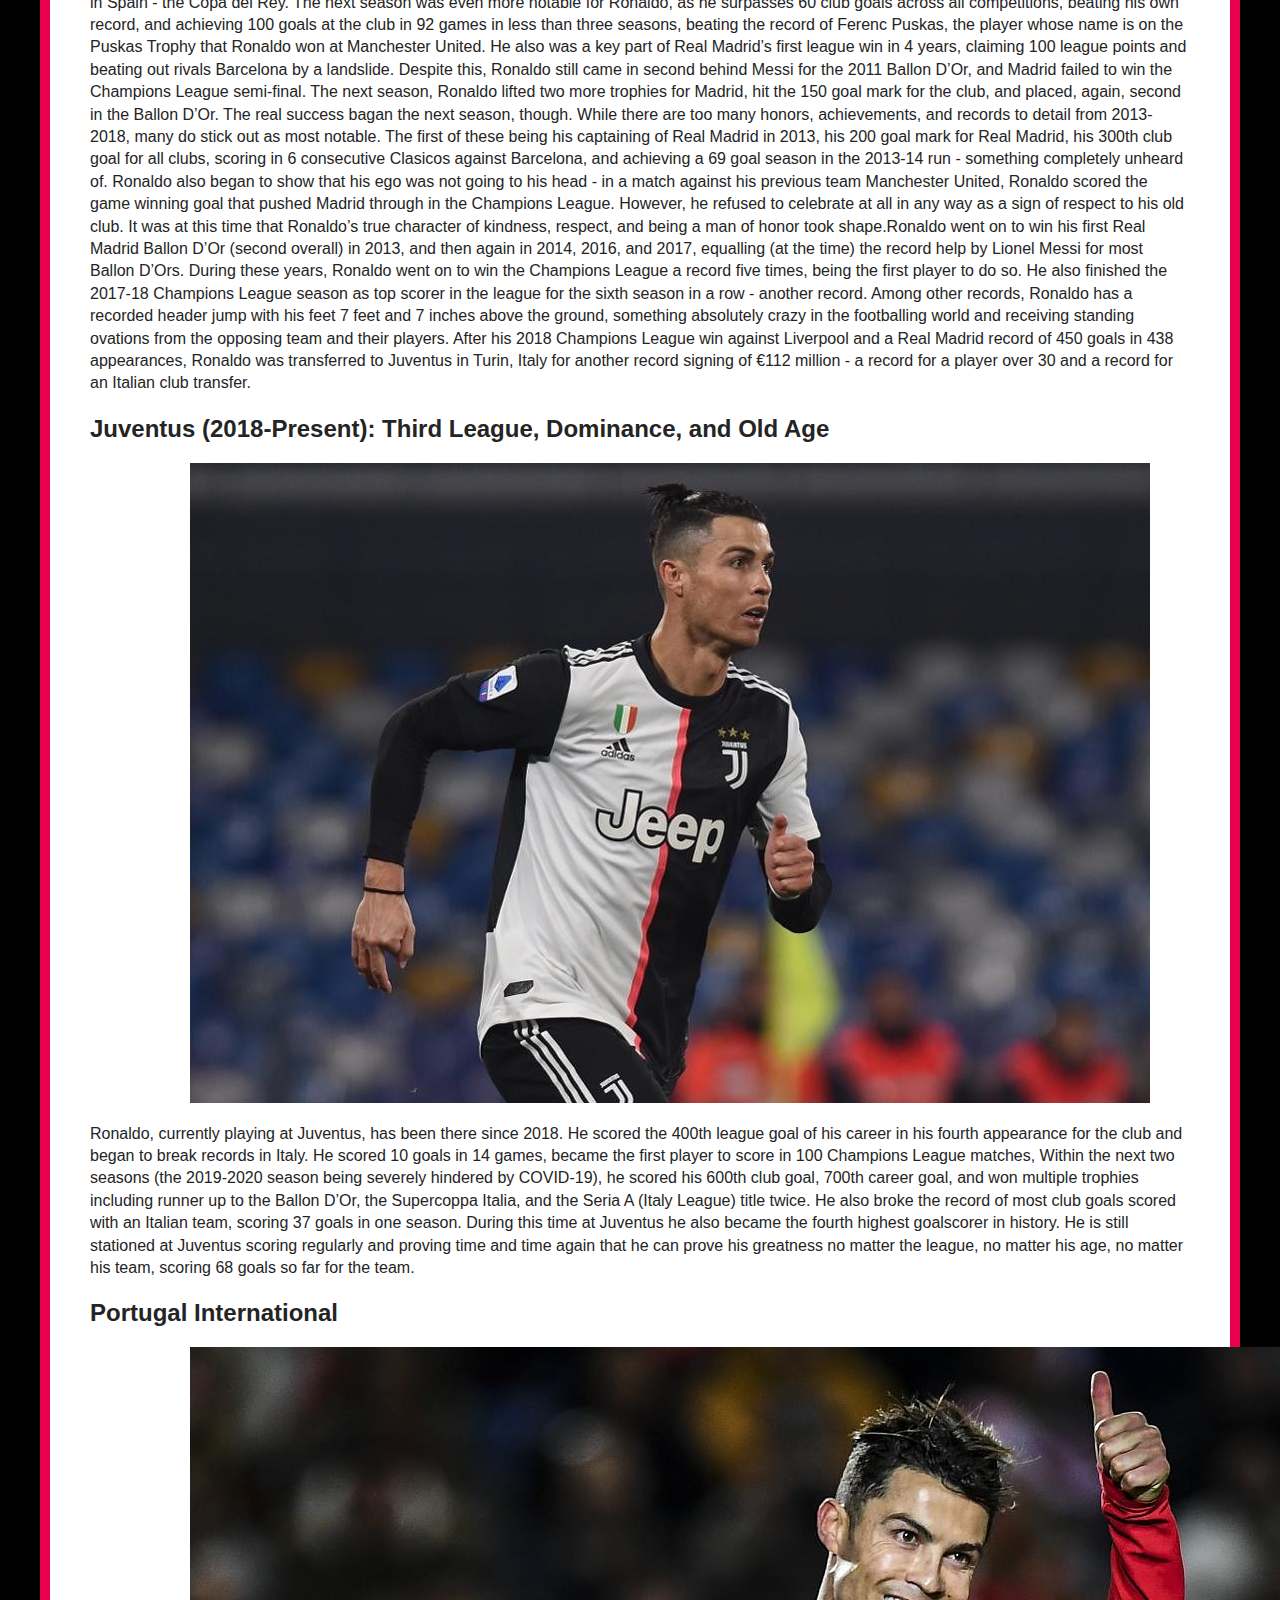
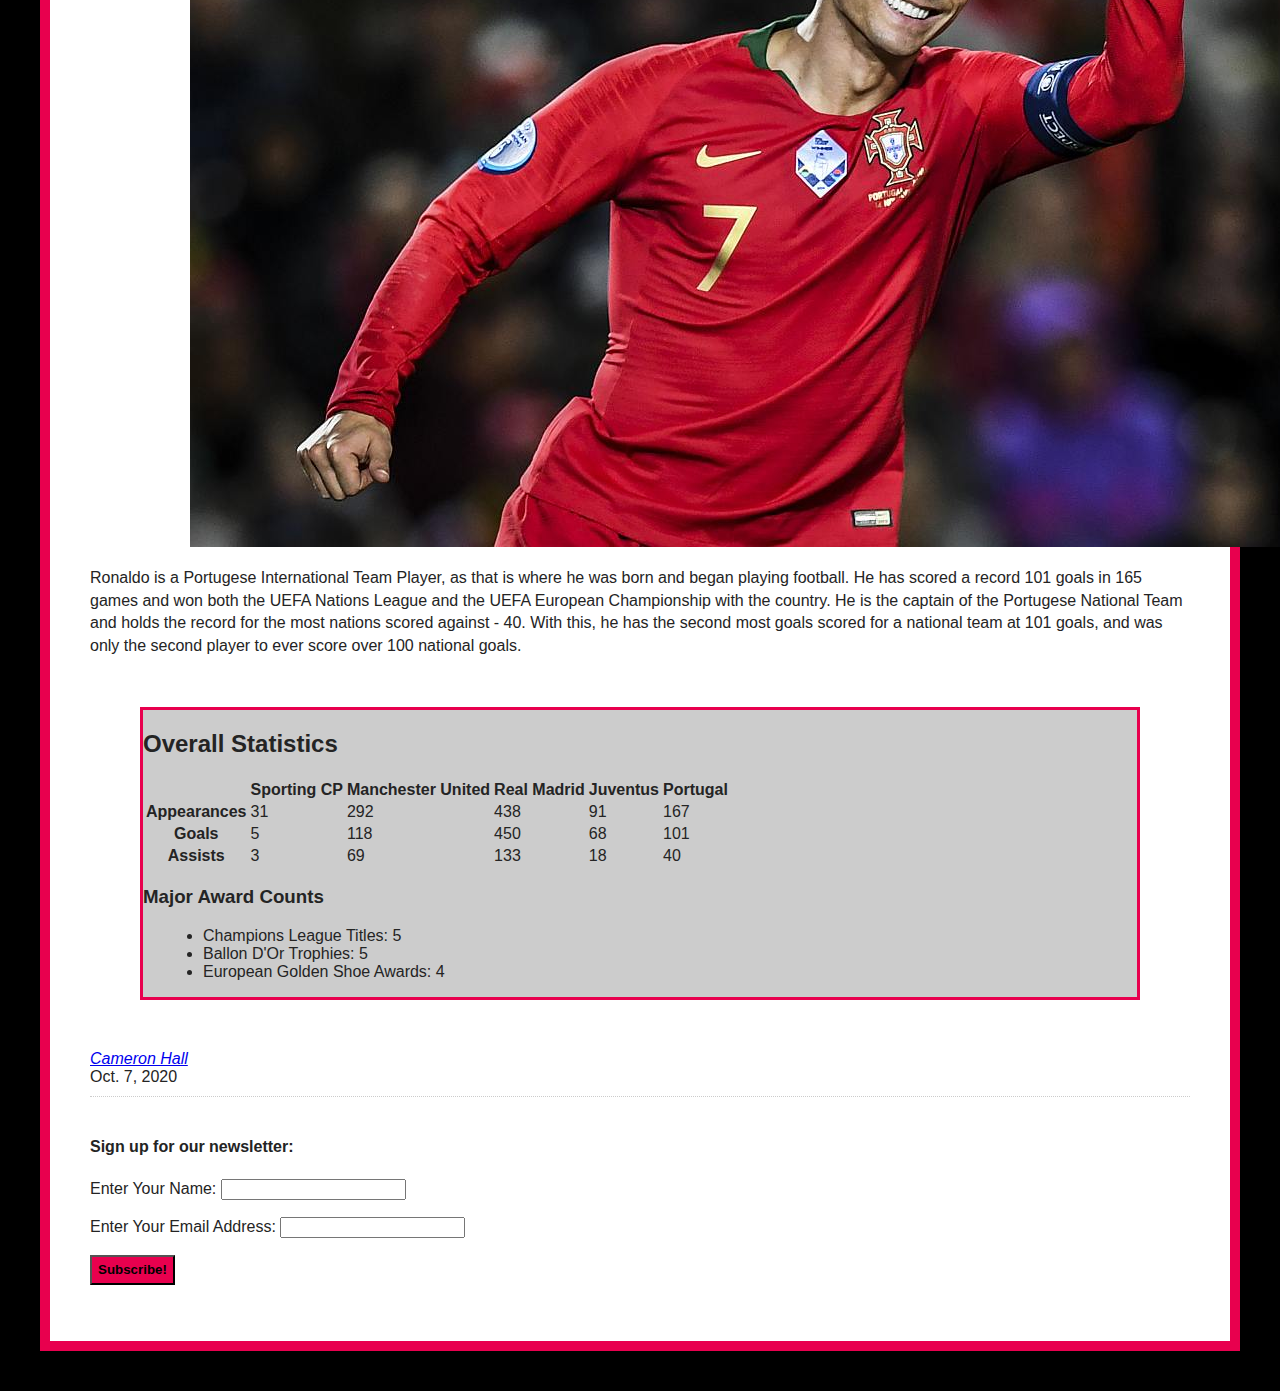
==== commit 278059c4: "Add files via upload" ====
--- a/index.html
+++ b/index.html
@@ -8,58 +8,54 @@
 </head>
 
 <body>
-    <header>
+    <header class="links">
         <ul>
             <li><nav></nav><a href="about.html">About the Author</a></li>
             <li><nav><a href="index.html">Blog Posts</a></nav></li>
             <li><nav><a href="contact.html">Contact Us</a></nav></li>
         </ul>
-        <hr>
-        <h1>Legends of Football: Cristiano Ronaldo (Part 1)</h1>
+    </header>
 
-        
-    </header>
+<main id="blog">
+        <h1 id="main-title">Legends of Football: Cristiano Ronaldo (Part 1)</h1>
     
 
-    <article>
-        <section class="blog-post">
+    <article class="blog-post">
+        <section>
             <h2>Sporting CP (Youth-2003): The Beginning</h2>
             <img src="CR-Sporting.jpg" alt="Young Ronaldo in the Sporting CP jersey">
             <p>Cristiano Ronaldo is a football legend and, by many, considered to be the greatest player of all time. At the young age of 16, Cristiano was promoted to the senior team of his home club: Sporting CP and made his senior debut on October 7, 2002. In only one season for the Portugese club, the young player scored 5 goals in 31 matches and caught the eye of Premier League club Manchester United. There, he became the most expensive teenage signing in the English Premier League.
              </p>
         </section>
 
-        <section class="blog-post">
+        <section>
             <h2>Manchester United (2003-2009): Development</h2>
             <img src="CR-MU.jpg" alt="Charasmatic Ronaldo in the Man United Jersey">
             <p>Ronaldo made his senior debut for ManU in August of 2003 where he donned the number 7 shirt, a number reserved for some of the best players. Ronaldo scored his first goal in the Premier league that November and began his 6 year legacy at the club. Over these 6 years, he helped Manchester United win 9 trophies, including the Champions League, the FA Cup and Community Shield, the FIFA Club World Cup, the Premier League (three times), and more. His goal count in Manchester also was revolutionary, breaking the 100 goal mark for the club (118) and breaking his own 100 goal mark to a total of 123 career club goals. He also was given many individual awards, including the Ballon D’Or (the highest honor in international football), the European Golden Boot, the Puskas Award for best goal of the season (a 40 yard banger that Ronaldo argues was the best goal he has ever scored), and more. Overall, his time at the club was a heavily successful growing stage that led him to become the legendary player that he was when he made his 2009 transfer to La Liga side Real Madrid.
             </p>
         </section>
 
-        <section class="blog-post">
+        <section>
             <h2>Real Madrid (2009-2010): The First Season in Greatness</h2>
             <img src="ronaldo-RM.jpg" alt="Ronaldo Donning the Real Madrid Kit with the Number 9">
             <p>In 2009, Ronaldo was transferred to Real Madrid for a world record transfer fee of €94 million and a buyout clause of  €1 billion. Here, he was welcomed by a world record debut crowd of 80,000 fans as he donned the number 9 shirt. He scored not only in that debut game, but in the next three games as well, becoming the first Real Madrid player to score in their first 4 fixtures. He also scored in his first Champions League game with the club, but was injured shortly after in an international game with Portugal, leading to a 7 week sideline for the player. Despite this, he came in second for the Ballon D’Or and the FIFA World Player of the Year Award that season, only behind footballing legend Lionel Messi, a player for Barcelona (the rival team of Real Madrid).It was during this season that Ronaldo and Messi developed a competitive rivalry and began their duo trek to become the two greatest footballers this world has ever seen. During this season, Ronaldo totaled 33 goals for Madrid, including his first hat-trick for the spanish side in a 4-1 victory over Mallorca, and was handed his old number (7) by Raul for the 2010-2011 season. It was then that Ronaldo was formally able to restate his nickname CR7. He continued at Real Madrid through 2018. </p>
         </section>
-    </article>
 
 <footer>
     <address class = "author"><a href="about.html">Cameron Hall</a></address>
     <time datetime="2020-10-07" title="October 7, 2020"> Oct. 7, 2020</time>
 </footer>
-<hr>
+</article>
 
-<br>
-<br>
 
+<article class="blog-post">
     <header>
         <h1>Legends of Football: Cristiano Ronaldo: Part 2</h1>
-        <br>
     </header>
     
     
-        <article>
-            <section class="blog-post">
+
+            <section>
                 <h2>Real Madrid (2010-2018): Pinnacle of success</h2>
                 <img src="CR7-Captain-RM.jpg" alt="Ronaldo with the #& kit at Madrid with the Captain's Band">
                 <p>During the 2010-2011 season at Real Madrid, Ronaldo made strides that were unheard of at the time. He scored four goals in a single match, scored in 6 consecutive matches, and scored 11 goals in a single month.Although he did not place on the podium for the 2010 Ballon D’Or, he scored a total 40 league goals in the season, breaking the record for most La Liga (Spanish League) goals in a single season and winning the European Golden Shoe. This also made him the first player ever to win the Golden Shoe in two different leagues. That season was also notable because it was where he won his first trophy in Spain - the Copa del Rey. 
@@ -68,21 +64,21 @@
                 </p>
             </section>
 
-            <section class="blog-post">
+            <section>
                 <h2>Juventus (2018-Present): Third League, Dominance, and Old Age</h2>
                 <img src="CR-Juve.jpg" alt="Ronaldo in a Juventus Kit">
                 <p>Ronaldo, currently playing at Juventus, has been there since 2018. He scored the 400th league goal of his career in his fourth appearance for the club and began to break records in Italy. He scored 10 goals in 14 games, became the first player to score in 100 Champions League matches, Within the next two seasons (the 2019-2020 season being severely hindered by COVID-19), he scored his 600th club goal, 700th career goal, and won multiple trophies including runner up to the Ballon D’Or, the Supercoppa Italia, and the Seria A (Italy League) title twice. He also broke the record of most club goals scored with an Italian team, scoring 37 goals in one season. During this time at Juventus he also became the fourth highest goalscorer in history. He is still stationed at Juventus scoring regularly and proving time and time again that he can prove his greatness no matter the league, no matter his age, no matter his team, scoring 68 goals so far for the team.
                 </p>
             </section>
 
-            <section class="blog-post">
+            <section>
                 <h2>Portugal International</h2>
                 <img src="Ronaldo-9.jpg" alt="Ronaldo in a Portugal Kit">
                 <p>Ronaldo is a Portugese International Team Player, as that is where he was born and began playing football. He has scored a record 101 goals in 165 games and won both the UEFA Nations League and the UEFA European Championship with the country. He is the captain of the Portugese National Team and holds the record for the most nations scored against - 40. With this, he has the second most goals scored for a national team at 101 goals, and was only the second player to ever score over 100 national goals.
                 </p>
             </section>
             
-            <aside class="blog-post">
+            <aside data-modal="true">
             <h2>Overall Statistics</h2>
 
             <table>
@@ -121,7 +117,6 @@
                 </tr>
 
             </table>
-            <br>
             <h3>Major Award Counts</h3>
                 <ul>
                     <li>Champions League Titles: 5</li>
@@ -129,28 +124,32 @@
                     <li>European Golden Shoe Awards: 4</li>
                 </ul>
             </aside>
-        </article>
     
     <footer>
         <address class = "author2"><a href="about.html">Cameron Hall</a></address>
         <time datetime="2020-10-07" title="October 7, 2020"> Oct. 7, 2020</time>
     </footer>
-    <hr>
+
+    </article>
+</main>
 
 
-
-<section>
+<section id="newsletter">
     <form>
-        <label> Sign up for our newsletter:
-            <br>
+        <h4>Sign up for our newsletter: </h4>
+        <p>
+        <label>
             Enter Your Name: <input type="text">
         </label>
-        <br>
+    </p>
+    <p>
         <label>
             Enter Your Email Address: <input type="text">
         </label>
-        <br>
-        <button>Subscribe!</button>
+    </p>
+    <p>
+        <button class="button"><strong>Subscribe!</strong></button>
+    </p>
     </form>
 </section>
 </body>
--- a/style.css
+++ b/style.css
@@ -1,21 +1,83 @@
-body{
- font-family: Arial, Helvetica, sans-serif;
- margin: 40px
- color: #242424
+html {
+    background: #000000;
 }
 
-h1{
-
+body {
+ font-family: Arial, Helvetica, sans-serif;
+ margin: 40px;
+ padding: 40px;
+ color: #242424;
+ border-top: 10px solid #E8004E;
+ border-bottom: 10px solid #E8004E;
+ border-left: 10px solid #E8004E;
+ border-right: 10px solid #E8004E;
+ background: #ffffff;
 }
 
-p{
-
+h1 {
+font-size: 3em;
+margin: 0;
 }
 
-#blog{
+p {
+ line-height: 1.4em;
+}
+
+#blog, #contact, #about {
+    border-top: 1px dotted #cccccc;
+}
+#about{
+ border-bottom:  1px dotted #cccccc;
+ padding-top: 25px;
+ 
+}
+
+.blog-post {
+    margin-top: 35px;
+    border-bottom: 1px dotted #cccccc;
+    padding-bottom: 10px;
+}
+
+#newsletter {
+    padding-top: 20px;
+}
+
+
+.links {
+    padding-bottom: 20px;
+}
+
+img {
+    margin-left: 100px;
+}
+
+.footer {
+    margin-top: 10px;
+    padding: 10px;
     
 }
 
-.blog-post{
+.button {
+    background-color: #E8004E;
+    height: 30px;
+    
+}
+ul {
+    margin-left: 20px;
+}
 
+label {
+    line-height: 3px;
+    break-after: auto;
+}
+
+#main-title {
+    margin-top: 25px;
+}
+
+[data-modal="true"]
+{
+    background-color: #cccccc;
+    border: 3px solid #E8004E;
+    margin: 50px;
 }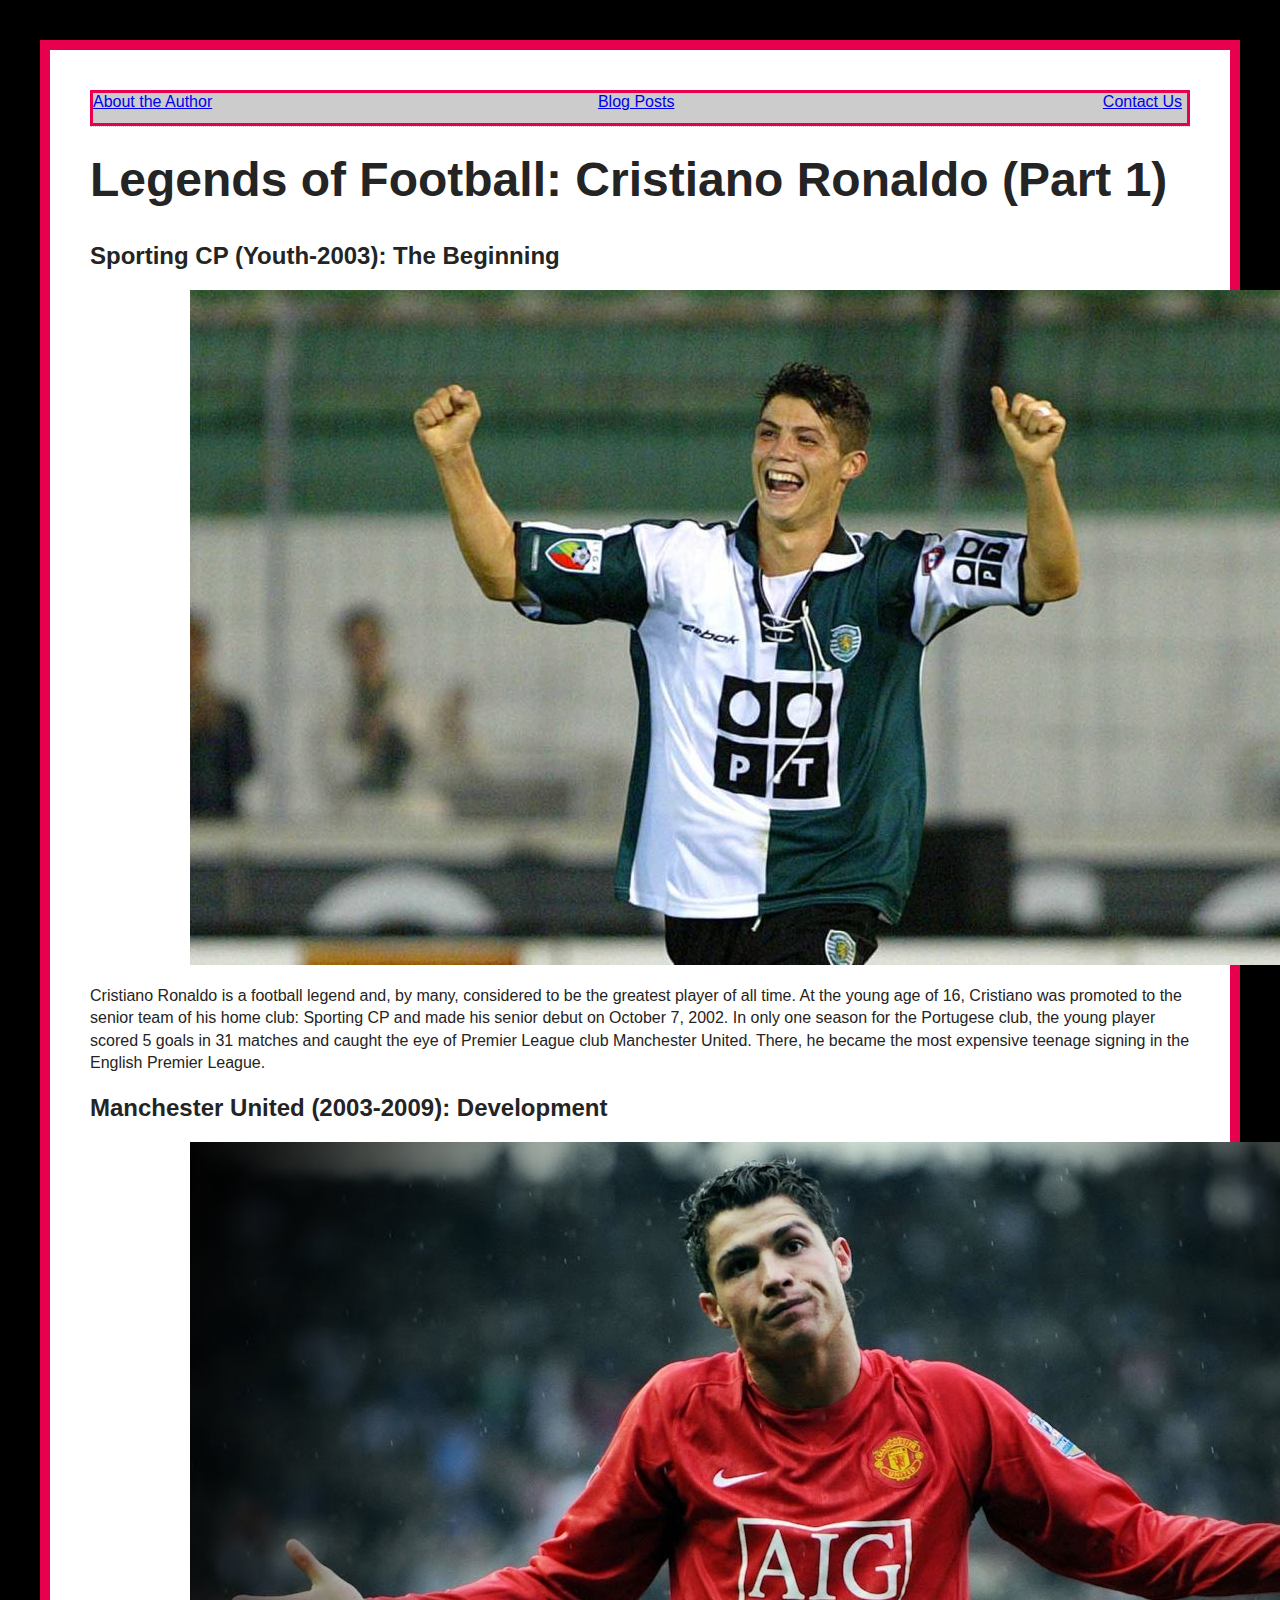
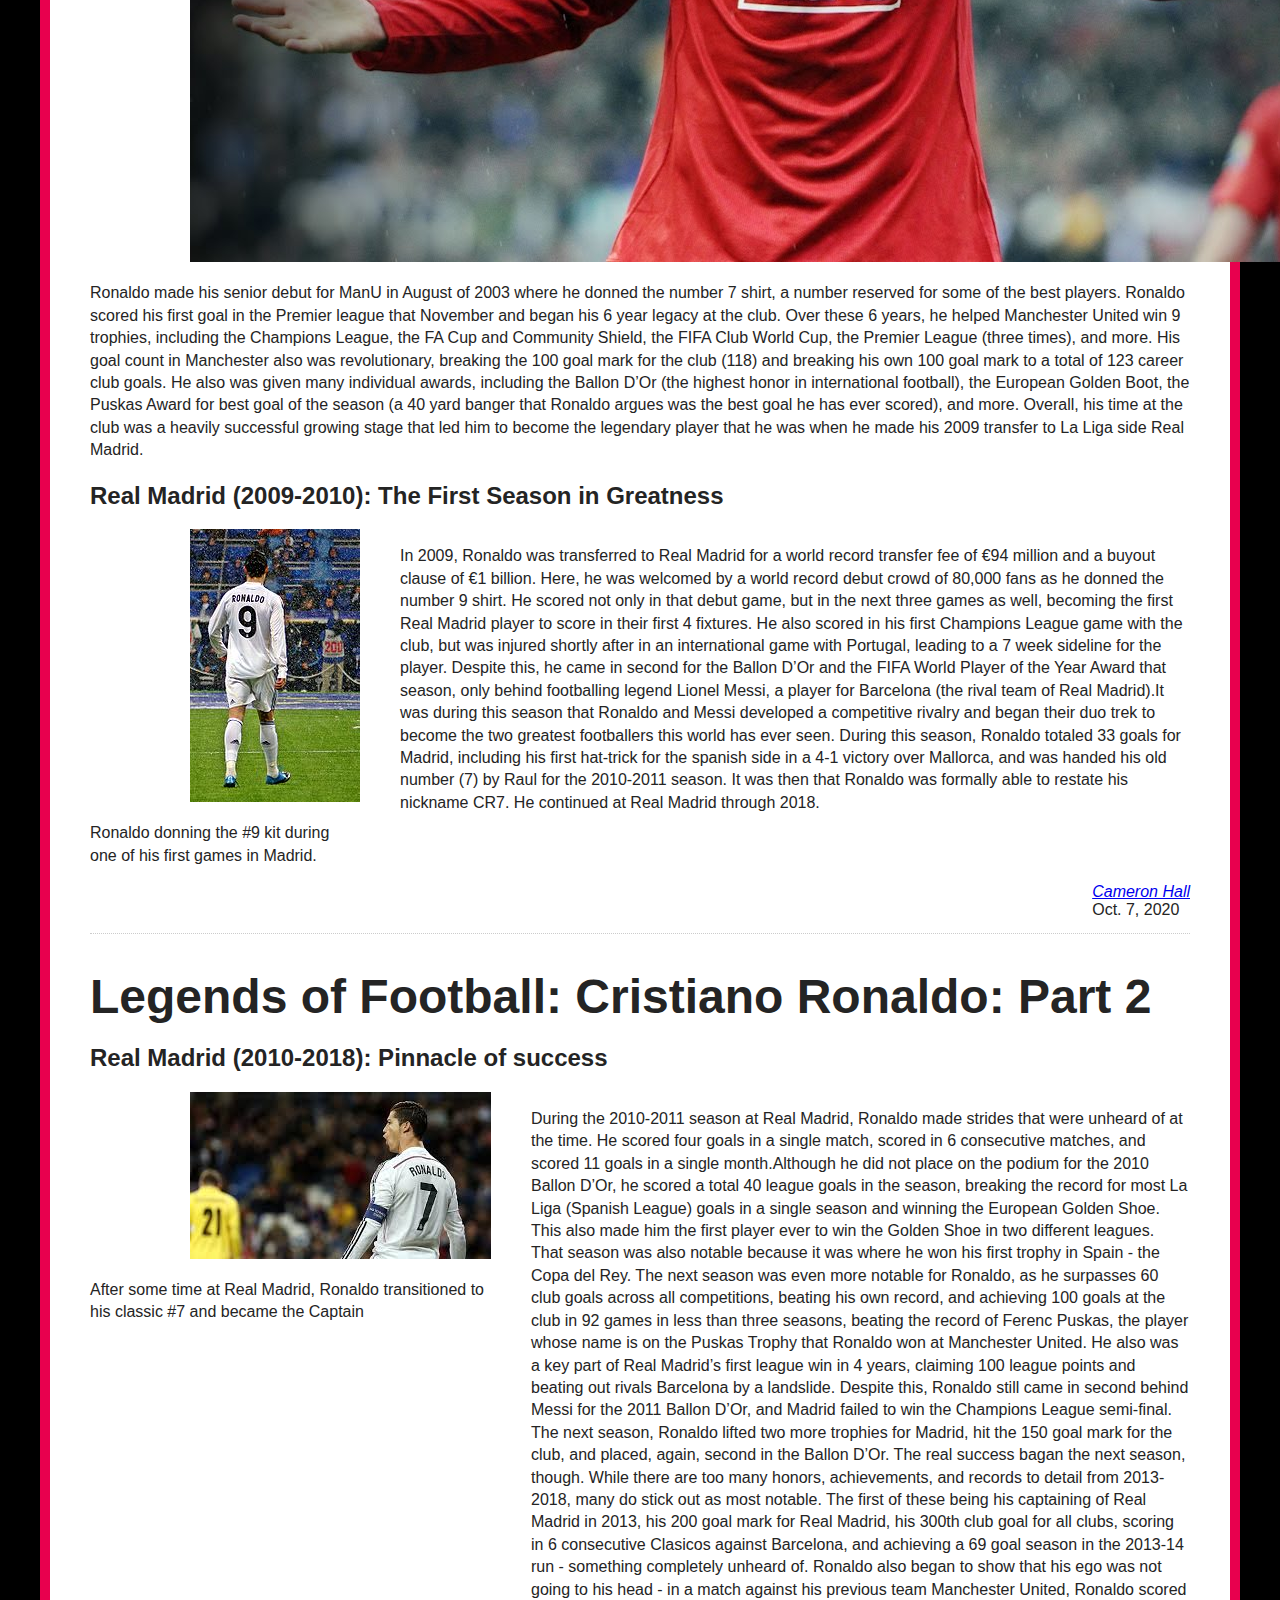
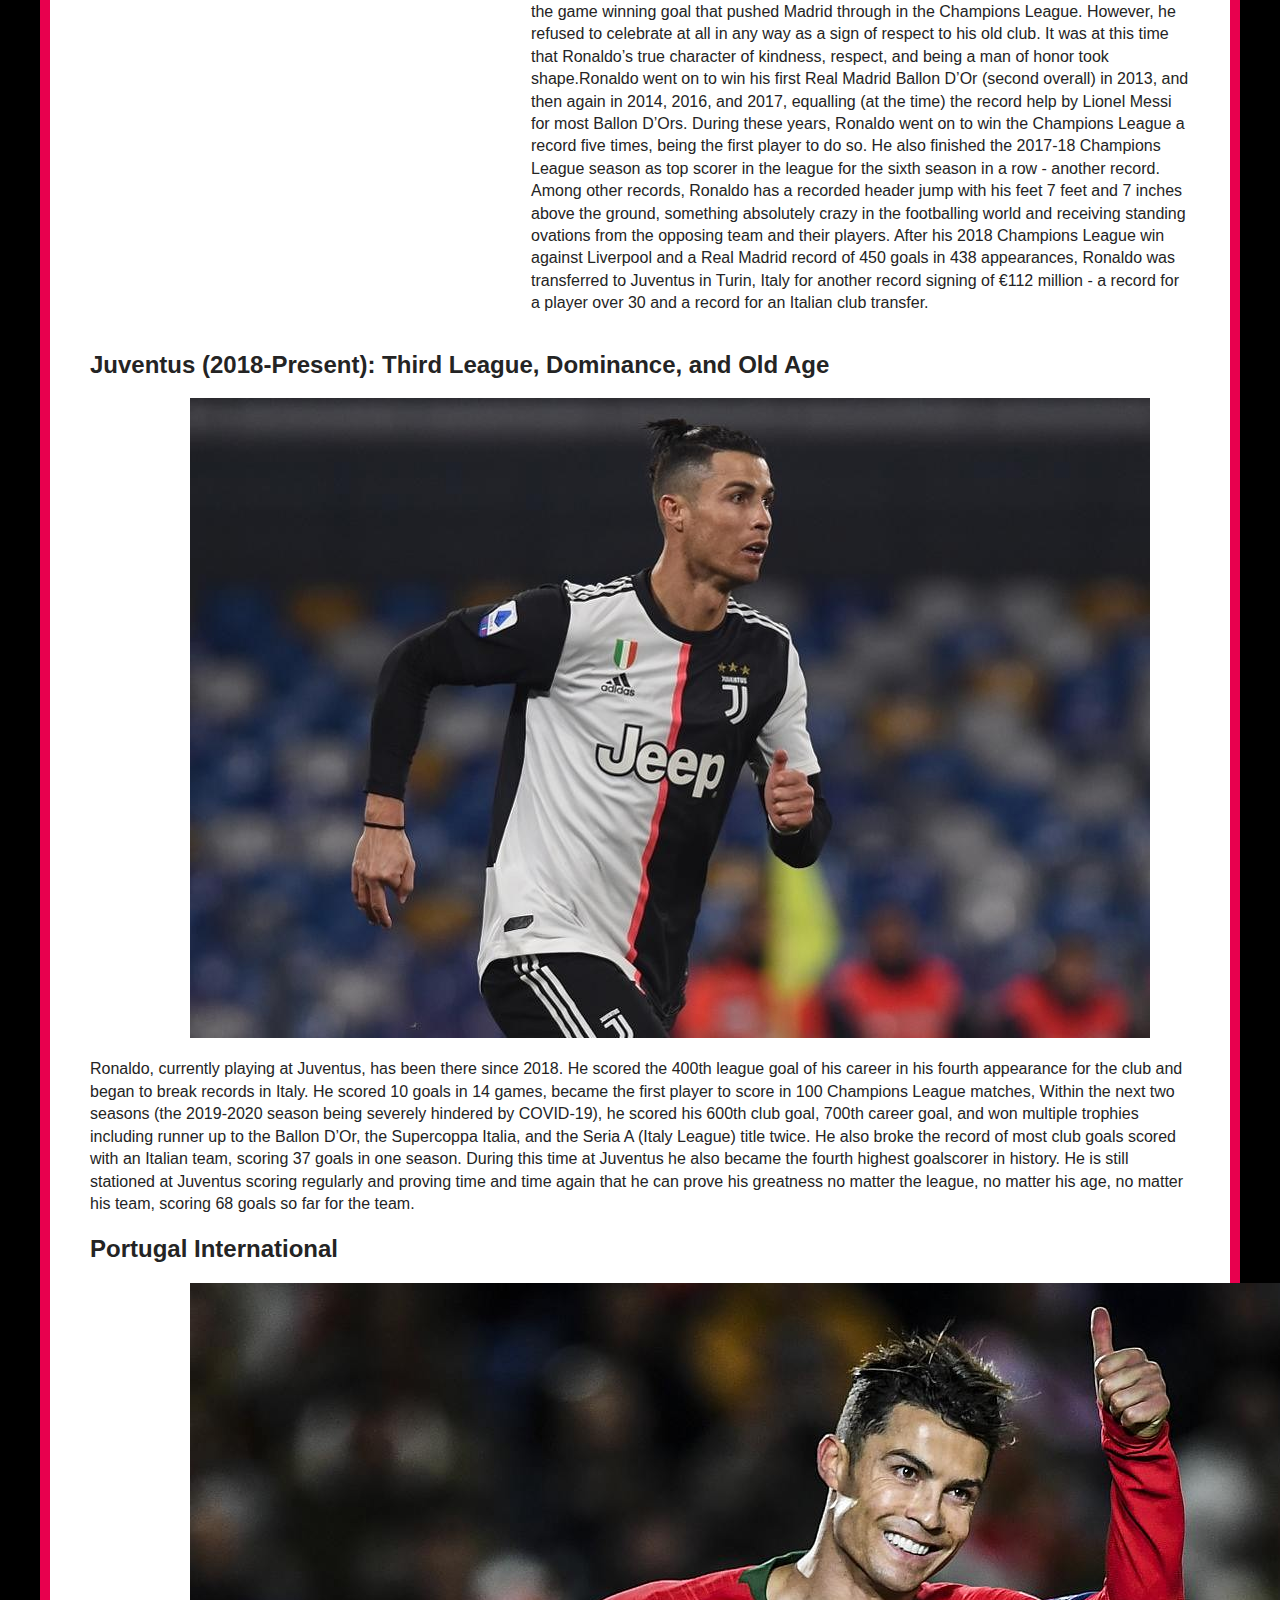
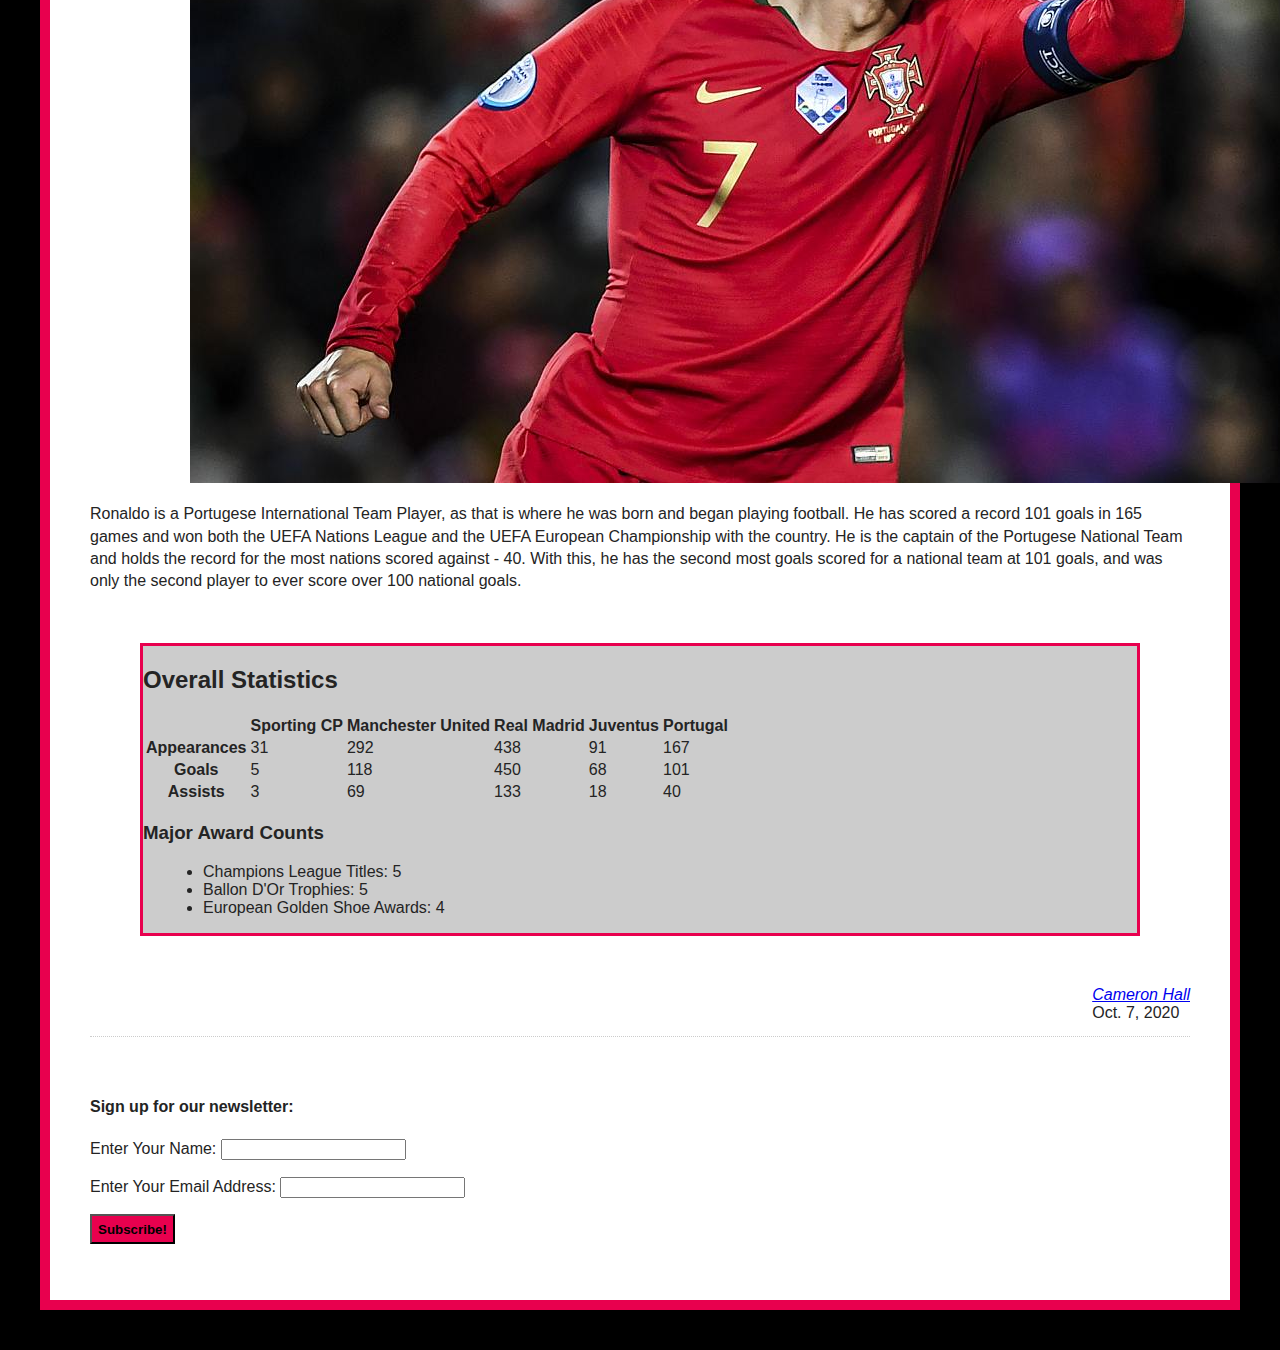
==== commit 860fd973: "Add files via upload" ====
--- a/index.html
+++ b/index.html
@@ -7,151 +7,169 @@
     <title>Legends of Football</title>
 </head>
 
-<body>
-    <header class="links">
-        <ul>
-            <li><nav></nav><a href="about.html">About the Author</a></li>
-            <li><nav><a href="index.html">Blog Posts</a></nav></li>
-            <li><nav><a href="contact.html">Contact Us</a></nav></li>
-        </ul>
-    </header>
-
-<main id="blog">
-        <h1 id="main-title">Legends of Football: Cristiano Ronaldo (Part 1)</h1>
-    
-
-    <article class="blog-post">
-        <section>
-            <h2>Sporting CP (Youth-2003): The Beginning</h2>
-            <img src="CR-Sporting.jpg" alt="Young Ronaldo in the Sporting CP jersey">
-            <p>Cristiano Ronaldo is a football legend and, by many, considered to be the greatest player of all time. At the young age of 16, Cristiano was promoted to the senior team of his home club: Sporting CP and made his senior debut on October 7, 2002. In only one season for the Portugese club, the young player scored 5 goals in 31 matches and caught the eye of Premier League club Manchester United. There, he became the most expensive teenage signing in the English Premier League.
-             </p>
-        </section>
-
-        <section>
-            <h2>Manchester United (2003-2009): Development</h2>
-            <img src="CR-MU.jpg" alt="Charasmatic Ronaldo in the Man United Jersey">
-            <p>Ronaldo made his senior debut for ManU in August of 2003 where he donned the number 7 shirt, a number reserved for some of the best players. Ronaldo scored his first goal in the Premier league that November and began his 6 year legacy at the club. Over these 6 years, he helped Manchester United win 9 trophies, including the Champions League, the FA Cup and Community Shield, the FIFA Club World Cup, the Premier League (three times), and more. His goal count in Manchester also was revolutionary, breaking the 100 goal mark for the club (118) and breaking his own 100 goal mark to a total of 123 career club goals. He also was given many individual awards, including the Ballon D’Or (the highest honor in international football), the European Golden Boot, the Puskas Award for best goal of the season (a 40 yard banger that Ronaldo argues was the best goal he has ever scored), and more. Overall, his time at the club was a heavily successful growing stage that led him to become the legendary player that he was when he made his 2009 transfer to La Liga side Real Madrid.
-            </p>
-        </section>
-
-        <section>
-            <h2>Real Madrid (2009-2010): The First Season in Greatness</h2>
-            <img src="ronaldo-RM.jpg" alt="Ronaldo Donning the Real Madrid Kit with the Number 9">
-            <p>In 2009, Ronaldo was transferred to Real Madrid for a world record transfer fee of €94 million and a buyout clause of  €1 billion. Here, he was welcomed by a world record debut crowd of 80,000 fans as he donned the number 9 shirt. He scored not only in that debut game, but in the next three games as well, becoming the first Real Madrid player to score in their first 4 fixtures. He also scored in his first Champions League game with the club, but was injured shortly after in an international game with Portugal, leading to a 7 week sideline for the player. Despite this, he came in second for the Ballon D’Or and the FIFA World Player of the Year Award that season, only behind footballing legend Lionel Messi, a player for Barcelona (the rival team of Real Madrid).It was during this season that Ronaldo and Messi developed a competitive rivalry and began their duo trek to become the two greatest footballers this world has ever seen. During this season, Ronaldo totaled 33 goals for Madrid, including his first hat-trick for the spanish side in a 4-1 victory over Mallorca, and was handed his old number (7) by Raul for the 2010-2011 season. It was then that Ronaldo was formally able to restate his nickname CR7. He continued at Real Madrid through 2018. </p>
-        </section>
-
-<footer>
-    <address class = "author"><a href="about.html">Cameron Hall</a></address>
-    <time datetime="2020-10-07" title="October 7, 2020"> Oct. 7, 2020</time>
-</footer>
-</article>
 
 
-<article class="blog-post">
-    <header>
-        <h1>Legends of Football: Cristiano Ronaldo: Part 2</h1>
-    </header>
-    
-    
 
-            <section>
-                <h2>Real Madrid (2010-2018): Pinnacle of success</h2>
-                <img src="CR7-Captain-RM.jpg" alt="Ronaldo with the #& kit at Madrid with the Captain's Band">
-                <p>During the 2010-2011 season at Real Madrid, Ronaldo made strides that were unheard of at the time. He scored four goals in a single match, scored in 6 consecutive matches, and scored 11 goals in a single month.Although he did not place on the podium for the 2010 Ballon D’Or, he scored a total 40 league goals in the season, breaking the record for most La Liga (Spanish League) goals in a single season and winning the European Golden Shoe. This also made him the first player ever to win the Golden Shoe in two different leagues. That season was also notable because it was where he won his first trophy in Spain - the Copa del Rey. 
-                    The next season was even more notable for Ronaldo, as he surpasses 60 club goals across all competitions, beating his own record, and achieving 100 goals at the club in 92 games in less than three seasons, beating the record of Ferenc Puskas, the player whose name is on the Puskas Trophy that Ronaldo won at Manchester United. He also was a key part of Real Madrid’s first league win in 4 years, claiming 100 league points and beating out rivals Barcelona by a landslide. Despite this, Ronaldo still came in second behind Messi for the 2011 Ballon D’Or, and Madrid failed to win the Champions League semi-final. The next season, Ronaldo lifted two more trophies for Madrid, hit the 150 goal mark for the club, and placed, again, second in the Ballon D’Or. The real success bagan the next season, though.
-                    While there are too many honors, achievements, and records to detail from 2013-2018, many do stick out as most notable. The first of these being his captaining of Real Madrid in 2013, his 200 goal mark for Real Madrid, his 300th club goal for all clubs, scoring in 6 consecutive Clasicos against Barcelona, and achieving a 69 goal season in the 2013-14 run - something completely unheard of. Ronaldo also began to show that his ego was not going to his head - in a match against his previous team Manchester United, Ronaldo scored the game winning goal that pushed Madrid through in the Champions League. However, he refused to celebrate at all in any way as a sign of respect to his old club. It was at this time that Ronaldo’s true character of kindness, respect, and being a man of honor took shape.Ronaldo went on to win his first Real Madrid Ballon D’Or (second overall) in 2013, and then again in 2014, 2016, and 2017, equalling (at the time) the record help by Lionel Messi for most Ballon D’Ors. During these years, Ronaldo went on to win the Champions League a record five times, being the first player to do so. He also finished the 2017-18 Champions League season as top scorer in the league for the sixth season in a row - another record. Among other records, Ronaldo has a recorded header jump with his feet 7 feet and 7 inches above the ground, something absolutely crazy in the footballing world and receiving standing ovations from the opposing team and their players. After his 2018 Champions League win against Liverpool and a Real Madrid record of 450 goals in 438 appearances, Ronaldo was transferred to Juventus in Turin, Italy for another record signing of €112 million - a record for a player over 30 and a record for an Italian club transfer.
-                </p>
-            </section>
+<body>
+    <div class="sticky">
+      <section class="links">
+          <article class ="link-header">
+              <nav></nav><a href="about.html">About the Author</a>
+          </article>
+          <article class ="link-header">
+              <nav><a href="index.html">Blog Posts</a></nav>
+          </article>
+          <article class ="link-header">
+              <nav><a href="contact.html">Contact Us</a></nav>
+          </article>
+      </section>
+    </div>
+  
+  <main id="blog">
+          <h1 id="main-title">Legends of Football: Cristiano Ronaldo (Part 1)</h1>
+      
+  
+      <section class="blog-post">
+          <article>
+              <h2>Sporting CP (Youth-2003): The Beginning</h2>
+              <img src="CR-Sporting.jpg" alt="Young Ronaldo in the Sporting CP jersey">
+              <p>Cristiano Ronaldo is a football legend and, by many, considered to be the greatest player of all time. At the young age of 16, Cristiano was promoted to the senior team of his home club: Sporting CP and made his senior debut on October 7, 2002. In only one season for the Portugese club, the young player scored 5 goals in 31 matches and caught the eye of Premier League club Manchester United. There, he became the most expensive teenage signing in the English Premier League.
+               </p>
+          </article>
+  
+          <article>
+              <h2>Manchester United (2003-2009): Development</h2>
+              <img src="CR-MU.jpg" alt="Charasmatic Ronaldo in the Man United Jersey">
+              <p>Ronaldo made his senior debut for ManU in August of 2003 where he donned the number 7 shirt, a number reserved for some of the best players. Ronaldo scored his first goal in the Premier league that November and began his 6 year legacy at the club. Over these 6 years, he helped Manchester United win 9 trophies, including the Champions League, the FA Cup and Community Shield, the FIFA Club World Cup, the Premier League (three times), and more. His goal count in Manchester also was revolutionary, breaking the 100 goal mark for the club (118) and breaking his own 100 goal mark to a total of 123 career club goals. He also was given many individual awards, including the Ballon D’Or (the highest honor in international football), the European Golden Boot, the Puskas Award for best goal of the season (a 40 yard banger that Ronaldo argues was the best goal he has ever scored), and more. Overall, his time at the club was a heavily successful growing stage that led him to become the legendary player that he was when he made his 2009 transfer to La Liga side Real Madrid.
+              </p>
+          </article>
+  
+          <h2>Real Madrid (2009-2010): The First Season in Greatness</h2>
+          <article class = "photo-article">
+              
+              <div class = "image-container"><img src="ronaldo-RM.jpg" alt="Ronaldo Donning the Real Madrid Kit with the Number 9">
+                <p> Ronaldo donning the #9 kit during one of his first games in Madrid.</p>
+              </div>
+              <p>In 2009, Ronaldo was transferred to Real Madrid for a world record transfer fee of €94 million and a buyout clause of  €1 billion. Here, he was welcomed by a world record debut crowd of 80,000 fans as he donned the number 9 shirt. He scored not only in that debut game, but in the next three games as well, becoming the first Real Madrid player to score in their first 4 fixtures. He also scored in his first Champions League game with the club, but was injured shortly after in an international game with Portugal, leading to a 7 week sideline for the player. Despite this, he came in second for the Ballon D’Or and the FIFA World Player of the Year Award that season, only behind footballing legend Lionel Messi, a player for Barcelona (the rival team of Real Madrid).It was during this season that Ronaldo and Messi developed a competitive rivalry and began their duo trek to become the two greatest footballers this world has ever seen. During this season, Ronaldo totaled 33 goals for Madrid, including his first hat-trick for the spanish side in a 4-1 victory over Mallorca, and was handed his old number (7) by Raul for the 2010-2011 season. It was then that Ronaldo was formally able to restate his nickname CR7. He continued at Real Madrid through 2018. </p>
+            </article>
+  
+  <footer>
+    <div class = "footer">
+      <address class = "author"><a href="about.html">Cameron Hall</a></address>
+      <time datetime="2020-10-07" title="October 7, 2020"> Oct. 7, 2020</time>
+    </div>
+  </footer>
+  </section>
+  
+  
+  <section class="blog-post">
+      <header>
+          <h1>Legends of Football: Cristiano Ronaldo: Part 2</h1>
+      </header>
+      
+      
+      <h2>Real Madrid (2010-2018): Pinnacle of success</h2>
+              <article class = "photo-article">
 
-            <section>
-                <h2>Juventus (2018-Present): Third League, Dominance, and Old Age</h2>
-                <img src="CR-Juve.jpg" alt="Ronaldo in a Juventus Kit">
-                <p>Ronaldo, currently playing at Juventus, has been there since 2018. He scored the 400th league goal of his career in his fourth appearance for the club and began to break records in Italy. He scored 10 goals in 14 games, became the first player to score in 100 Champions League matches, Within the next two seasons (the 2019-2020 season being severely hindered by COVID-19), he scored his 600th club goal, 700th career goal, and won multiple trophies including runner up to the Ballon D’Or, the Supercoppa Italia, and the Seria A (Italy League) title twice. He also broke the record of most club goals scored with an Italian team, scoring 37 goals in one season. During this time at Juventus he also became the fourth highest goalscorer in history. He is still stationed at Juventus scoring regularly and proving time and time again that he can prove his greatness no matter the league, no matter his age, no matter his team, scoring 68 goals so far for the team.
-                </p>
-            </section>
-
-            <section>
-                <h2>Portugal International</h2>
-                <img src="Ronaldo-9.jpg" alt="Ronaldo in a Portugal Kit">
-                <p>Ronaldo is a Portugese International Team Player, as that is where he was born and began playing football. He has scored a record 101 goals in 165 games and won both the UEFA Nations League and the UEFA European Championship with the country. He is the captain of the Portugese National Team and holds the record for the most nations scored against - 40. With this, he has the second most goals scored for a national team at 101 goals, and was only the second player to ever score over 100 national goals.
-                </p>
-            </section>
-            
-            <aside data-modal="true">
-            <h2>Overall Statistics</h2>
-
-            <table>
-                <tr>
-                    <th> </th>
-                    <th>Sporting CP
-                    </th>
-                    <th>Manchester United</th>
-                    <th>Real Madrid</th>
-                    <th>Juventus</th>
-                    <th>Portugal</th>
-                </tr>
-                <tr>
-                    <th>Appearances</th>
-                    <td>31</td>
-                    <td>292</td>
-                    <td>438</td>
-                    <td>91</td>
-                    <td>167</td>
-                </tr>
-                <tr>
-                    <th>Goals</th>
-                    <td>5</td>
-                    <td>118</td>
-                    <td>450</td>
-                    <td>68</td>
-                    <td>101</td>
-                </tr>
-                <tr>
-                    <th>Assists</th>
-                    <td>3</td>
-                    <td>69</td>
-                    <td>133</td>
-                    <td>18</td>
-                    <td>40</td>
-                </tr>
-
-            </table>
-            <h3>Major Award Counts</h3>
-                <ul>
-                    <li>Champions League Titles: 5</li>
-                    <li>Ballon D'Or Trophies: 5</li>
-                    <li>European Golden Shoe Awards: 4</li>
-                </ul>
-            </aside>
-    
-    <footer>
-        <address class = "author2"><a href="about.html">Cameron Hall</a></address>
-        <time datetime="2020-10-07" title="October 7, 2020"> Oct. 7, 2020</time>
-    </footer>
-
-    </article>
-</main>
-
-
-<section id="newsletter">
-    <form>
-        <h4>Sign up for our newsletter: </h4>
-        <p>
-        <label>
-            Enter Your Name: <input type="text">
-        </label>
-    </p>
-    <p>
-        <label>
-            Enter Your Email Address: <input type="text">
-        </label>
-    </p>
-    <p>
-        <button class="button"><strong>Subscribe!</strong></button>
-    </p>
-    </form>
-</section>
-</body>
-
-</html>+                  <div class = "image-container"><img src="CR7-Captain-RM.jpg" alt="Ronaldo with the #7 kit at Madrid with the Captain's Band">
+                    <p> After some time at Real Madrid, Ronaldo transitioned to his classic #7 and became the Captain</p>
+                </div>
+                  <p>During the 2010-2011 season at Real Madrid, Ronaldo made strides that were unheard of at the time. He scored four goals in a single match, scored in 6 consecutive matches, and scored 11 goals in a single month.Although he did not place on the podium for the 2010 Ballon D’Or, he scored a total 40 league goals in the season, breaking the record for most La Liga (Spanish League) goals in a single season and winning the European Golden Shoe. This also made him the first player ever to win the Golden Shoe in two different leagues. That season was also notable because it was where he won his first trophy in Spain - the Copa del Rey. 
+                      The next season was even more notable for Ronaldo, as he surpasses 60 club goals across all competitions, beating his own record, and achieving 100 goals at the club in 92 games in less than three seasons, beating the record of Ferenc Puskas, the player whose name is on the Puskas Trophy that Ronaldo won at Manchester United. He also was a key part of Real Madrid’s first league win in 4 years, claiming 100 league points and beating out rivals Barcelona by a landslide. Despite this, Ronaldo still came in second behind Messi for the 2011 Ballon D’Or, and Madrid failed to win the Champions League semi-final. The next season, Ronaldo lifted two more trophies for Madrid, hit the 150 goal mark for the club, and placed, again, second in the Ballon D’Or. The real success bagan the next season, though.
+                      While there are too many honors, achievements, and records to detail from 2013-2018, many do stick out as most notable. The first of these being his captaining of Real Madrid in 2013, his 200 goal mark for Real Madrid, his 300th club goal for all clubs, scoring in 6 consecutive Clasicos against Barcelona, and achieving a 69 goal season in the 2013-14 run - something completely unheard of. Ronaldo also began to show that his ego was not going to his head - in a match against his previous team Manchester United, Ronaldo scored the game winning goal that pushed Madrid through in the Champions League. However, he refused to celebrate at all in any way as a sign of respect to his old club. It was at this time that Ronaldo’s true character of kindness, respect, and being a man of honor took shape.Ronaldo went on to win his first Real Madrid Ballon D’Or (second overall) in 2013, and then again in 2014, 2016, and 2017, equalling (at the time) the record help by Lionel Messi for most Ballon D’Ors. During these years, Ronaldo went on to win the Champions League a record five times, being the first player to do so. He also finished the 2017-18 Champions League season as top scorer in the league for the sixth season in a row - another record. Among other records, Ronaldo has a recorded header jump with his feet 7 feet and 7 inches above the ground, something absolutely crazy in the footballing world and receiving standing ovations from the opposing team and their players. After his 2018 Champions League win against Liverpool and a Real Madrid record of 450 goals in 438 appearances, Ronaldo was transferred to Juventus in Turin, Italy for another record signing of €112 million - a record for a player over 30 and a record for an Italian club transfer.
+                  </p>
+              </article>
+  
+              <article>
+                  <h2>Juventus (2018-Present): Third League, Dominance, and Old Age</h2>
+                  <img src="CR-Juve.jpg" alt="Ronaldo in a Juventus Kit">
+                  <p>Ronaldo, currently playing at Juventus, has been there since 2018. He scored the 400th league goal of his career in his fourth appearance for the club and began to break records in Italy. He scored 10 goals in 14 games, became the first player to score in 100 Champions League matches, Within the next two seasons (the 2019-2020 season being severely hindered by COVID-19), he scored his 600th club goal, 700th career goal, and won multiple trophies including runner up to the Ballon D’Or, the Supercoppa Italia, and the Seria A (Italy League) title twice. He also broke the record of most club goals scored with an Italian team, scoring 37 goals in one season. During this time at Juventus he also became the fourth highest goalscorer in history. He is still stationed at Juventus scoring regularly and proving time and time again that he can prove his greatness no matter the league, no matter his age, no matter his team, scoring 68 goals so far for the team.
+                  </p>
+              </article>
+  
+              <article>
+                  <h2>Portugal International</h2>
+                  <img src="Ronaldo-9.jpg" alt="Ronaldo in a Portugal Kit">
+                  <p>Ronaldo is a Portugese International Team Player, as that is where he was born and began playing football. He has scored a record 101 goals in 165 games and won both the UEFA Nations League and the UEFA European Championship with the country. He is the captain of the Portugese National Team and holds the record for the most nations scored against - 40. With this, he has the second most goals scored for a national team at 101 goals, and was only the second player to ever score over 100 national goals.
+                  </p>
+              </article>
+              
+              <aside data-modal="true">
+              <h2>Overall Statistics</h2>
+  
+              <table>
+                  <tr>
+                      <th> </th>
+                      <th>Sporting CP
+                      </th>
+                      <th>Manchester United</th>
+                      <th>Real Madrid</th>
+                      <th>Juventus</th>
+                      <th>Portugal</th>
+                  </tr>
+                  <tr>
+                      <th>Appearances</th>
+                      <td>31</td>
+                      <td>292</td>
+                      <td>438</td>
+                      <td>91</td>
+                      <td>167</td>
+                  </tr>
+                  <tr>
+                      <th>Goals</th>
+                      <td>5</td>
+                      <td>118</td>
+                      <td>450</td>
+                      <td>68</td>
+                      <td>101</td>
+                  </tr>
+                  <tr>
+                      <th>Assists</th>
+                      <td>3</td>
+                      <td>69</td>
+                      <td>133</td>
+                      <td>18</td>
+                      <td>40</td>
+                  </tr>
+  
+              </table>
+              <h3>Major Award Counts</h3>
+                  <ul>
+                      <li>Champions League Titles: 5</li>
+                      <li>Ballon D'Or Trophies: 5</li>
+                      <li>European Golden Shoe Awards: 4</li>
+                  </ul>
+              </aside>
+      
+      <footer>
+          <div class = "footer">
+          <address class = "author2"><a href="about.html">Cameron Hall</a></address>
+          <time datetime="2020-10-07" title="October 7, 2020"> Oct. 7, 2020</time>
+        </div>
+      </footer>
+  
+      </section>
+  </main>
+  
+  
+  <section id="newsletter">
+      <form>
+          <h4>Sign up for our newsletter: </h4>
+          <p>
+          <label>
+              Enter Your Name: <input type="text">
+          </label>
+      </p>
+      <p>
+          <label>
+              Enter Your Email Address: <input type="text">
+          </label>
+      </p>
+      <p>
+          <button class="button"><strong>Subscribe!</strong></button>
+      </p>
+      </form>
+  </section>
+  </body>
+  
+  </html>--- a/style.css
+++ b/style.css
@@ -32,10 +32,23 @@
  
 }
 
+.about-cameron {
+    display: flex;
+}
+
+#cameron {
+    margin-right: 30px;
+    flex: 2;
+}
+.about-text {
+    flex: 3;
+}
+
 .blog-post {
     margin-top: 35px;
     border-bottom: 1px dotted #cccccc;
-    padding-bottom: 10px;
+    padding-bottom: 50px;
+    margin-bottom: 20px;
 }
 
 #newsletter {
@@ -44,7 +57,7 @@
 
 
 .links {
-    padding-bottom: 20px;
+  padding-bottom: 20px;
 }
 
 img {
@@ -52,9 +65,7 @@
 }
 
 .footer {
-    margin-top: 10px;
-    padding: 10px;
-    
+    float: right;
 }
 
 .button {
@@ -80,4 +91,38 @@
     background-color: #cccccc;
     border: 3px solid #E8004E;
     margin: 50px;
-}+}
+
+.links {
+  background-color: #cccccc;
+  border: 3px solid #E8004E;
+  height: 10px;
+  display: flex;  
+}
+
+.sticky {
+  position: -webkit-sticky;
+  position: sticky;
+  top: 0;
+}
+
+.link-header:nth-of-type(1){
+  flex: 3;
+}
+.link-header:nth-of-type(2){
+  flex: 3;
+}
+.link-header:nth-of-type(3){
+  flex: .5;
+}
+
+.image-container {
+  float: left;
+  margin-right: 40px;
+}
+    
+.photo-article{
+  display: flex;
+  justify-content: center;
+}
+
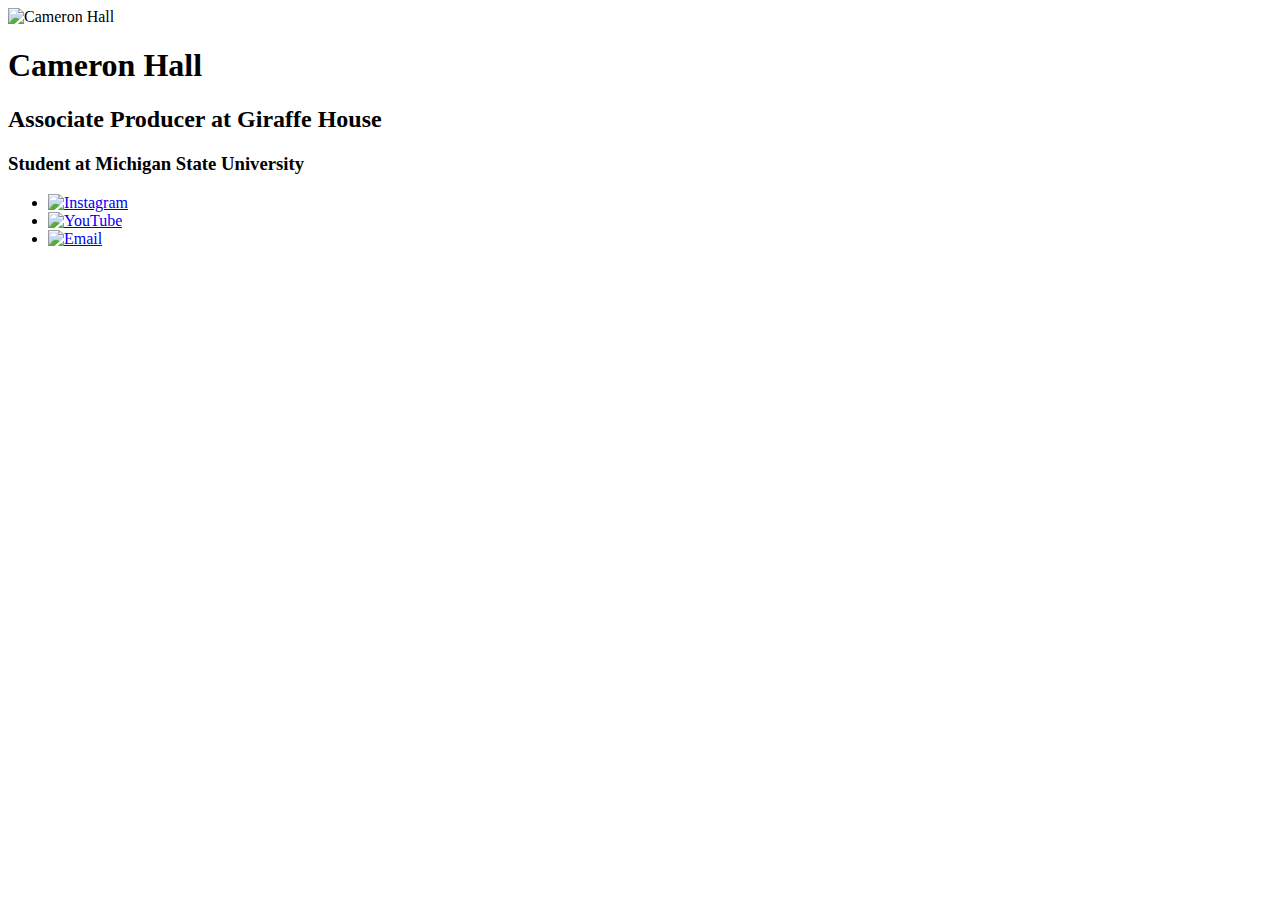
==== commit e73eec72: "Add files via upload" ====
--- a/index.html
+++ b/index.html
@@ -3,173 +3,23 @@
 <head>
     <meta charset="UTF-8">
     <meta name="viewport" content="width=device-width, initial-scale=1.0">
-    <link rel="stylesheet" href="style.css">
-    <title>Legends of Football</title>
+    <link rel="stylesheet" href="card.css">
+    <title>Card Layout</title>
 </head>
-
-
-
-
 <body>
-    <div class="sticky">
-      <section class="links">
-          <article class ="link-header">
-              <nav></nav><a href="about.html">About the Author</a>
-          </article>
-          <article class ="link-header">
-              <nav><a href="index.html">Blog Posts</a></nav>
-          </article>
-          <article class ="link-header">
-              <nav><a href="contact.html">Contact Us</a></nav>
-          </article>
-      </section>
+    <div class="card">
+        <img class="avatar" src="cameron-4.jpg" alt="Cameron Hall">
+        <h1>
+            Cameron Hall
+        </h1>
+    
+        <h2>Associate Producer at Giraffe House</h2>
+        <h3>Student at Michigan State University </h3>
+        <ul class="contacts">
+            <li><a href="https://www.instagram.com/capture.worlds_/"><img src="insta-logo.png" alt="Instagram"></a></li>
+            <li><a href="https://www.youtube.com/channel/UC1Tu3hcTCcRbCWWt66zDY8w?view_as=subscriber"><img src="youtube-logo.png" alt="YouTube"></a></li>
+            <li><a href="hallcam1@msu.edu"><img src="envelope.jpg" alt="Email"></a></li>
+        </ul>
     </div>
-  
-  <main id="blog">
-          <h1 id="main-title">Legends of Football: Cristiano Ronaldo (Part 1)</h1>
-      
-  
-      <section class="blog-post">
-          <article>
-              <h2>Sporting CP (Youth-2003): The Beginning</h2>
-              <img src="CR-Sporting.jpg" alt="Young Ronaldo in the Sporting CP jersey">
-              <p>Cristiano Ronaldo is a football legend and, by many, considered to be the greatest player of all time. At the young age of 16, Cristiano was promoted to the senior team of his home club: Sporting CP and made his senior debut on October 7, 2002. In only one season for the Portugese club, the young player scored 5 goals in 31 matches and caught the eye of Premier League club Manchester United. There, he became the most expensive teenage signing in the English Premier League.
-               </p>
-          </article>
-  
-          <article>
-              <h2>Manchester United (2003-2009): Development</h2>
-              <img src="CR-MU.jpg" alt="Charasmatic Ronaldo in the Man United Jersey">
-              <p>Ronaldo made his senior debut for ManU in August of 2003 where he donned the number 7 shirt, a number reserved for some of the best players. Ronaldo scored his first goal in the Premier league that November and began his 6 year legacy at the club. Over these 6 years, he helped Manchester United win 9 trophies, including the Champions League, the FA Cup and Community Shield, the FIFA Club World Cup, the Premier League (three times), and more. His goal count in Manchester also was revolutionary, breaking the 100 goal mark for the club (118) and breaking his own 100 goal mark to a total of 123 career club goals. He also was given many individual awards, including the Ballon D’Or (the highest honor in international football), the European Golden Boot, the Puskas Award for best goal of the season (a 40 yard banger that Ronaldo argues was the best goal he has ever scored), and more. Overall, his time at the club was a heavily successful growing stage that led him to become the legendary player that he was when he made his 2009 transfer to La Liga side Real Madrid.
-              </p>
-          </article>
-  
-          <h2>Real Madrid (2009-2010): The First Season in Greatness</h2>
-          <article class = "photo-article">
-              
-              <div class = "image-container"><img src="ronaldo-RM.jpg" alt="Ronaldo Donning the Real Madrid Kit with the Number 9">
-                <p> Ronaldo donning the #9 kit during one of his first games in Madrid.</p>
-              </div>
-              <p>In 2009, Ronaldo was transferred to Real Madrid for a world record transfer fee of €94 million and a buyout clause of  €1 billion. Here, he was welcomed by a world record debut crowd of 80,000 fans as he donned the number 9 shirt. He scored not only in that debut game, but in the next three games as well, becoming the first Real Madrid player to score in their first 4 fixtures. He also scored in his first Champions League game with the club, but was injured shortly after in an international game with Portugal, leading to a 7 week sideline for the player. Despite this, he came in second for the Ballon D’Or and the FIFA World Player of the Year Award that season, only behind footballing legend Lionel Messi, a player for Barcelona (the rival team of Real Madrid).It was during this season that Ronaldo and Messi developed a competitive rivalry and began their duo trek to become the two greatest footballers this world has ever seen. During this season, Ronaldo totaled 33 goals for Madrid, including his first hat-trick for the spanish side in a 4-1 victory over Mallorca, and was handed his old number (7) by Raul for the 2010-2011 season. It was then that Ronaldo was formally able to restate his nickname CR7. He continued at Real Madrid through 2018. </p>
-            </article>
-  
-  <footer>
-    <div class = "footer">
-      <address class = "author"><a href="about.html">Cameron Hall</a></address>
-      <time datetime="2020-10-07" title="October 7, 2020"> Oct. 7, 2020</time>
-    </div>
-  </footer>
-  </section>
-  
-  
-  <section class="blog-post">
-      <header>
-          <h1>Legends of Football: Cristiano Ronaldo: Part 2</h1>
-      </header>
-      
-      
-      <h2>Real Madrid (2010-2018): Pinnacle of success</h2>
-              <article class = "photo-article">
-
-                  <div class = "image-container"><img src="CR7-Captain-RM.jpg" alt="Ronaldo with the #7 kit at Madrid with the Captain's Band">
-                    <p> After some time at Real Madrid, Ronaldo transitioned to his classic #7 and became the Captain</p>
-                </div>
-                  <p>During the 2010-2011 season at Real Madrid, Ronaldo made strides that were unheard of at the time. He scored four goals in a single match, scored in 6 consecutive matches, and scored 11 goals in a single month.Although he did not place on the podium for the 2010 Ballon D’Or, he scored a total 40 league goals in the season, breaking the record for most La Liga (Spanish League) goals in a single season and winning the European Golden Shoe. This also made him the first player ever to win the Golden Shoe in two different leagues. That season was also notable because it was where he won his first trophy in Spain - the Copa del Rey. 
-                      The next season was even more notable for Ronaldo, as he surpasses 60 club goals across all competitions, beating his own record, and achieving 100 goals at the club in 92 games in less than three seasons, beating the record of Ferenc Puskas, the player whose name is on the Puskas Trophy that Ronaldo won at Manchester United. He also was a key part of Real Madrid’s first league win in 4 years, claiming 100 league points and beating out rivals Barcelona by a landslide. Despite this, Ronaldo still came in second behind Messi for the 2011 Ballon D’Or, and Madrid failed to win the Champions League semi-final. The next season, Ronaldo lifted two more trophies for Madrid, hit the 150 goal mark for the club, and placed, again, second in the Ballon D’Or. The real success bagan the next season, though.
-                      While there are too many honors, achievements, and records to detail from 2013-2018, many do stick out as most notable. The first of these being his captaining of Real Madrid in 2013, his 200 goal mark for Real Madrid, his 300th club goal for all clubs, scoring in 6 consecutive Clasicos against Barcelona, and achieving a 69 goal season in the 2013-14 run - something completely unheard of. Ronaldo also began to show that his ego was not going to his head - in a match against his previous team Manchester United, Ronaldo scored the game winning goal that pushed Madrid through in the Champions League. However, he refused to celebrate at all in any way as a sign of respect to his old club. It was at this time that Ronaldo’s true character of kindness, respect, and being a man of honor took shape.Ronaldo went on to win his first Real Madrid Ballon D’Or (second overall) in 2013, and then again in 2014, 2016, and 2017, equalling (at the time) the record help by Lionel Messi for most Ballon D’Ors. During these years, Ronaldo went on to win the Champions League a record five times, being the first player to do so. He also finished the 2017-18 Champions League season as top scorer in the league for the sixth season in a row - another record. Among other records, Ronaldo has a recorded header jump with his feet 7 feet and 7 inches above the ground, something absolutely crazy in the footballing world and receiving standing ovations from the opposing team and their players. After his 2018 Champions League win against Liverpool and a Real Madrid record of 450 goals in 438 appearances, Ronaldo was transferred to Juventus in Turin, Italy for another record signing of €112 million - a record for a player over 30 and a record for an Italian club transfer.
-                  </p>
-              </article>
-  
-              <article>
-                  <h2>Juventus (2018-Present): Third League, Dominance, and Old Age</h2>
-                  <img src="CR-Juve.jpg" alt="Ronaldo in a Juventus Kit">
-                  <p>Ronaldo, currently playing at Juventus, has been there since 2018. He scored the 400th league goal of his career in his fourth appearance for the club and began to break records in Italy. He scored 10 goals in 14 games, became the first player to score in 100 Champions League matches, Within the next two seasons (the 2019-2020 season being severely hindered by COVID-19), he scored his 600th club goal, 700th career goal, and won multiple trophies including runner up to the Ballon D’Or, the Supercoppa Italia, and the Seria A (Italy League) title twice. He also broke the record of most club goals scored with an Italian team, scoring 37 goals in one season. During this time at Juventus he also became the fourth highest goalscorer in history. He is still stationed at Juventus scoring regularly and proving time and time again that he can prove his greatness no matter the league, no matter his age, no matter his team, scoring 68 goals so far for the team.
-                  </p>
-              </article>
-  
-              <article>
-                  <h2>Portugal International</h2>
-                  <img src="Ronaldo-9.jpg" alt="Ronaldo in a Portugal Kit">
-                  <p>Ronaldo is a Portugese International Team Player, as that is where he was born and began playing football. He has scored a record 101 goals in 165 games and won both the UEFA Nations League and the UEFA European Championship with the country. He is the captain of the Portugese National Team and holds the record for the most nations scored against - 40. With this, he has the second most goals scored for a national team at 101 goals, and was only the second player to ever score over 100 national goals.
-                  </p>
-              </article>
-              
-              <aside data-modal="true">
-              <h2>Overall Statistics</h2>
-  
-              <table>
-                  <tr>
-                      <th> </th>
-                      <th>Sporting CP
-                      </th>
-                      <th>Manchester United</th>
-                      <th>Real Madrid</th>
-                      <th>Juventus</th>
-                      <th>Portugal</th>
-                  </tr>
-                  <tr>
-                      <th>Appearances</th>
-                      <td>31</td>
-                      <td>292</td>
-                      <td>438</td>
-                      <td>91</td>
-                      <td>167</td>
-                  </tr>
-                  <tr>
-                      <th>Goals</th>
-                      <td>5</td>
-                      <td>118</td>
-                      <td>450</td>
-                      <td>68</td>
-                      <td>101</td>
-                  </tr>
-                  <tr>
-                      <th>Assists</th>
-                      <td>3</td>
-                      <td>69</td>
-                      <td>133</td>
-                      <td>18</td>
-                      <td>40</td>
-                  </tr>
-  
-              </table>
-              <h3>Major Award Counts</h3>
-                  <ul>
-                      <li>Champions League Titles: 5</li>
-                      <li>Ballon D'Or Trophies: 5</li>
-                      <li>European Golden Shoe Awards: 4</li>
-                  </ul>
-              </aside>
-      
-      <footer>
-          <div class = "footer">
-          <address class = "author2"><a href="about.html">Cameron Hall</a></address>
-          <time datetime="2020-10-07" title="October 7, 2020"> Oct. 7, 2020</time>
-        </div>
-      </footer>
-  
-      </section>
-  </main>
-  
-  
-  <section id="newsletter">
-      <form>
-          <h4>Sign up for our newsletter: </h4>
-          <p>
-          <label>
-              Enter Your Name: <input type="text">
-          </label>
-      </p>
-      <p>
-          <label>
-              Enter Your Email Address: <input type="text">
-          </label>
-      </p>
-      <p>
-          <button class="button"><strong>Subscribe!</strong></button>
-      </p>
-      </form>
-  </section>
-  </body>
-  
-  </html>+</body>
+</html>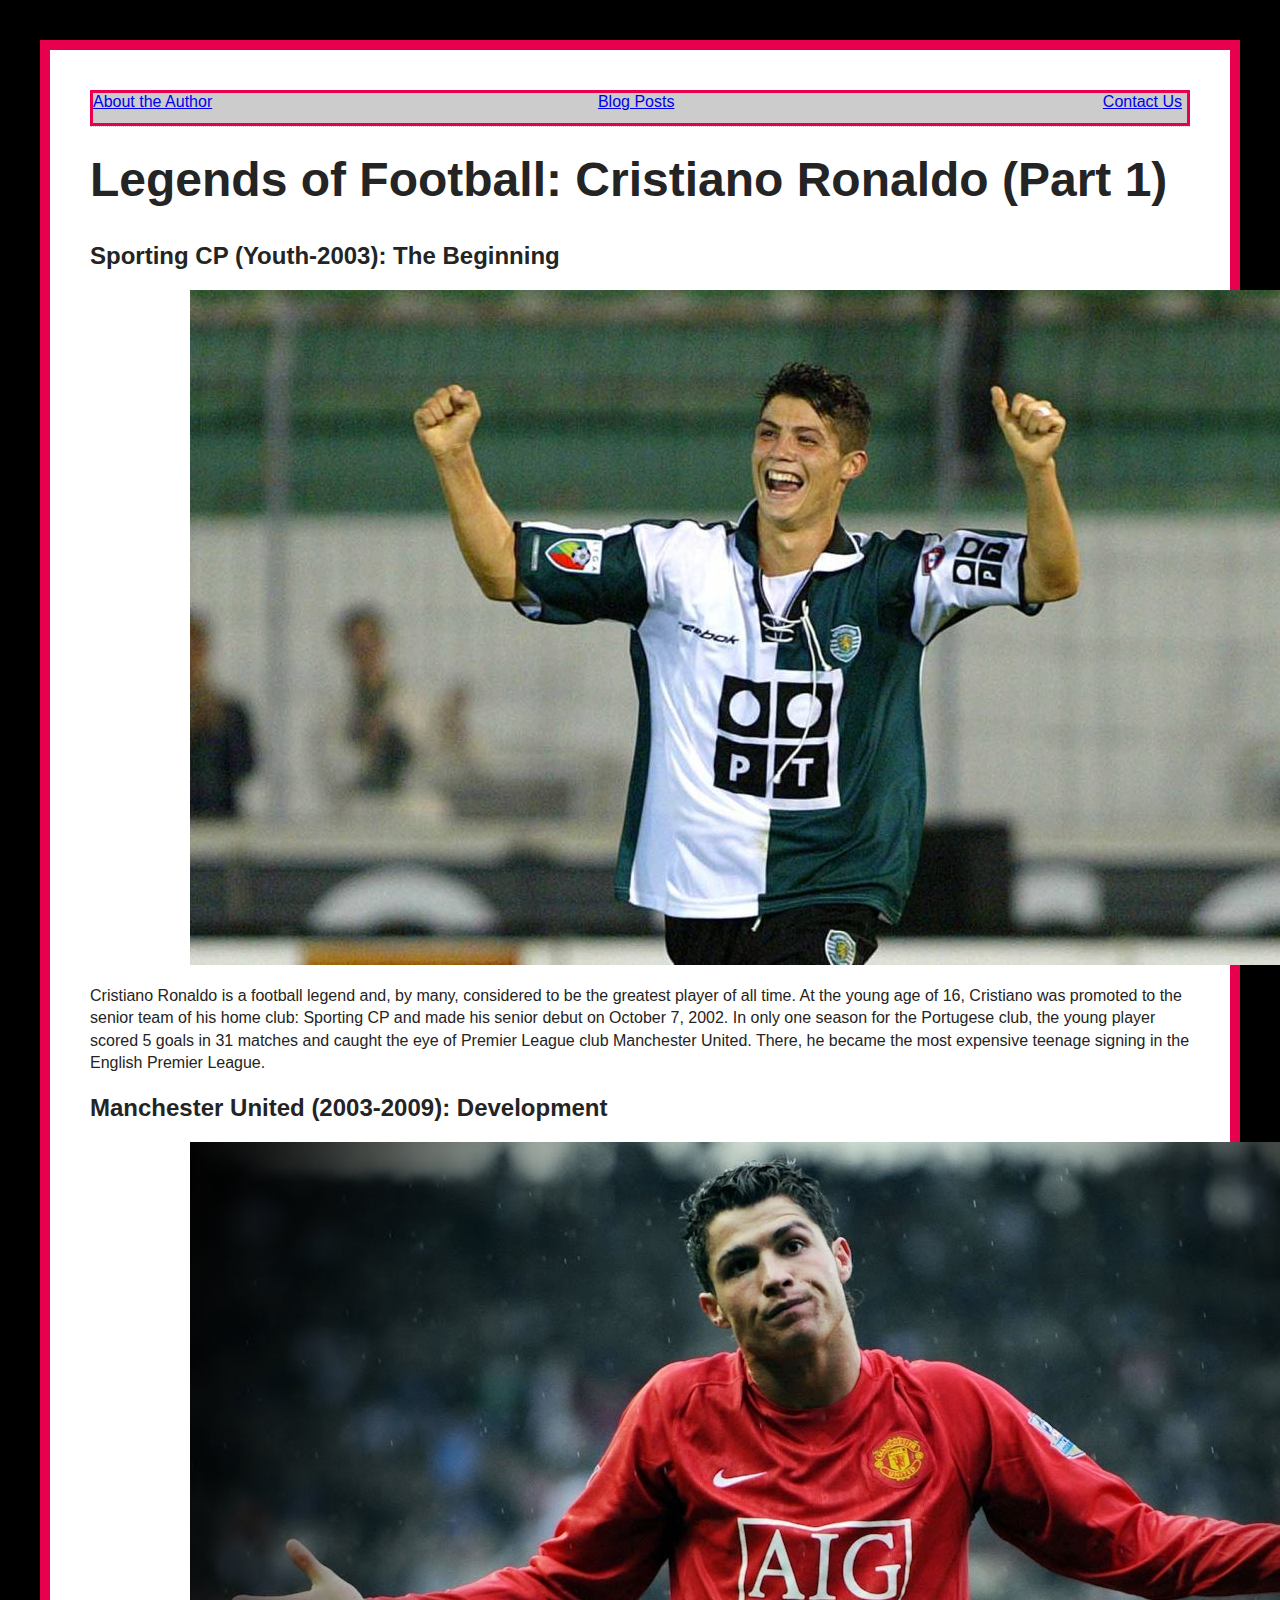
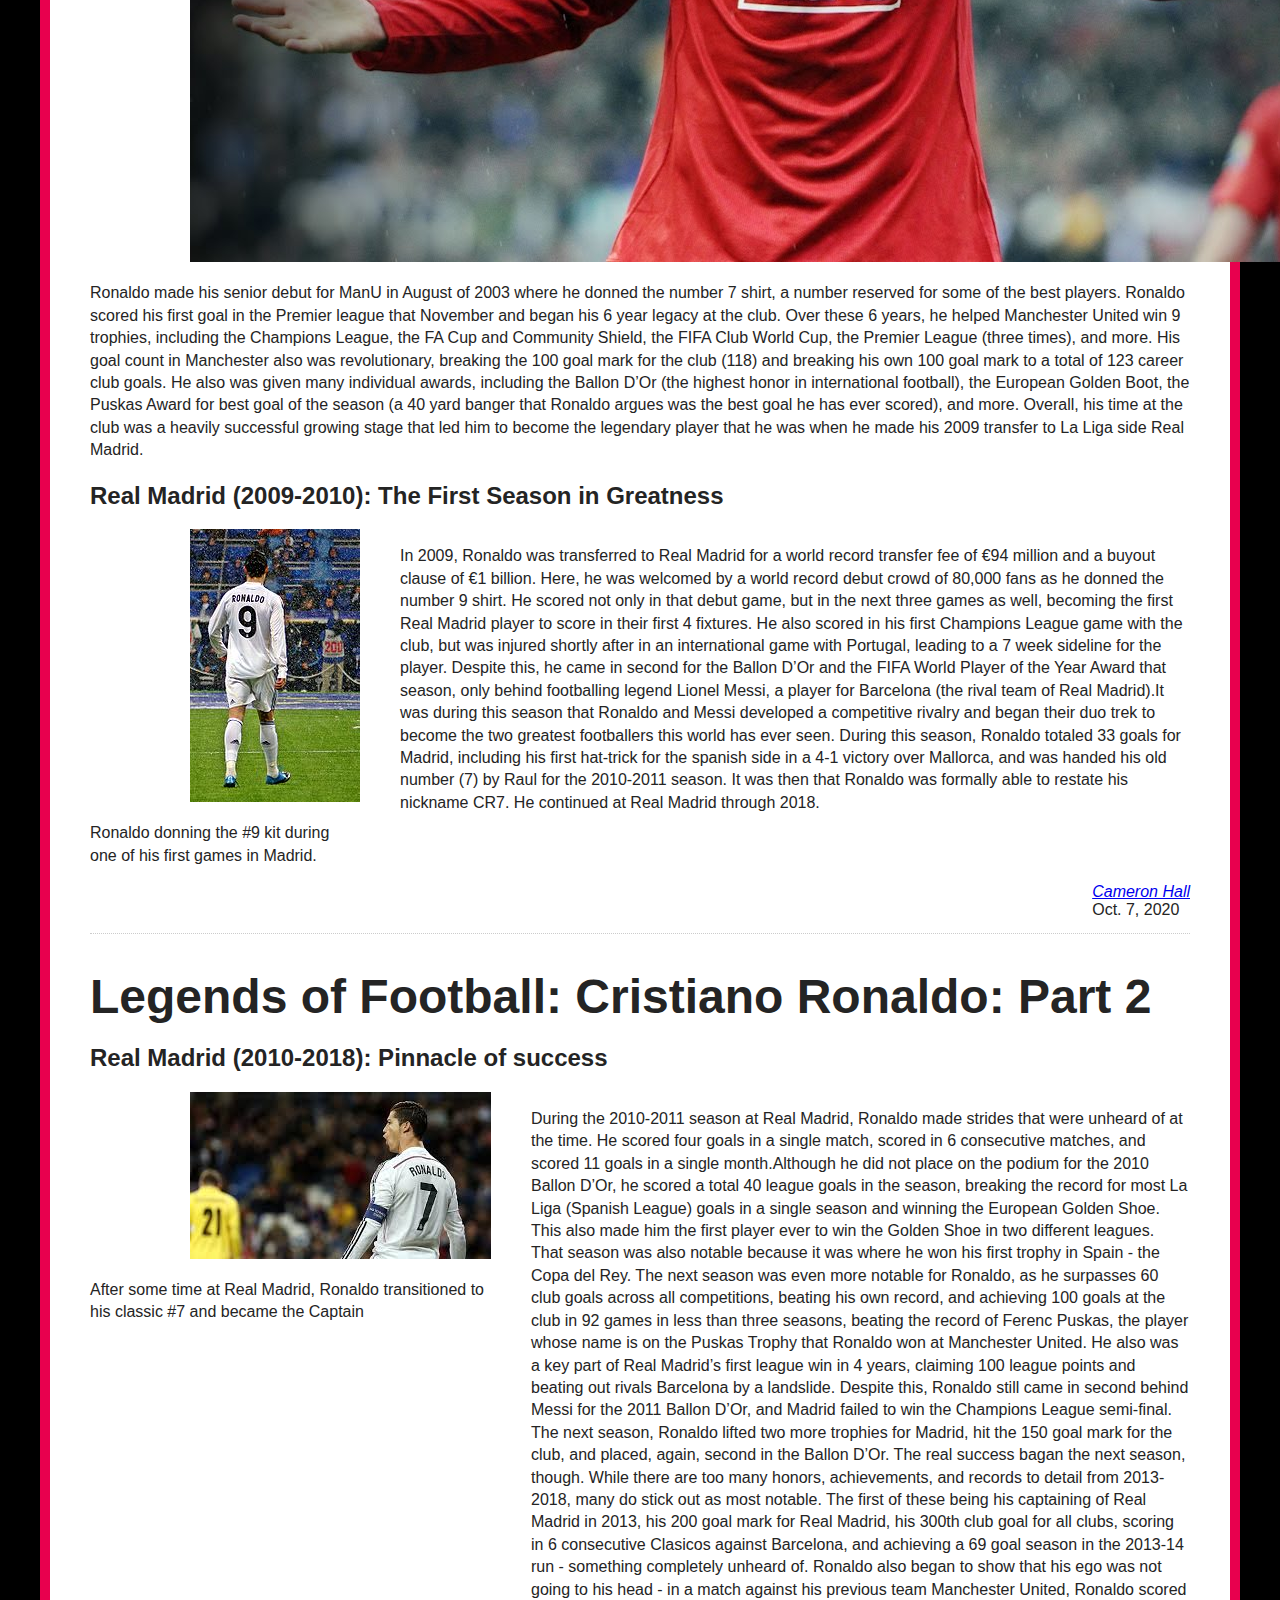
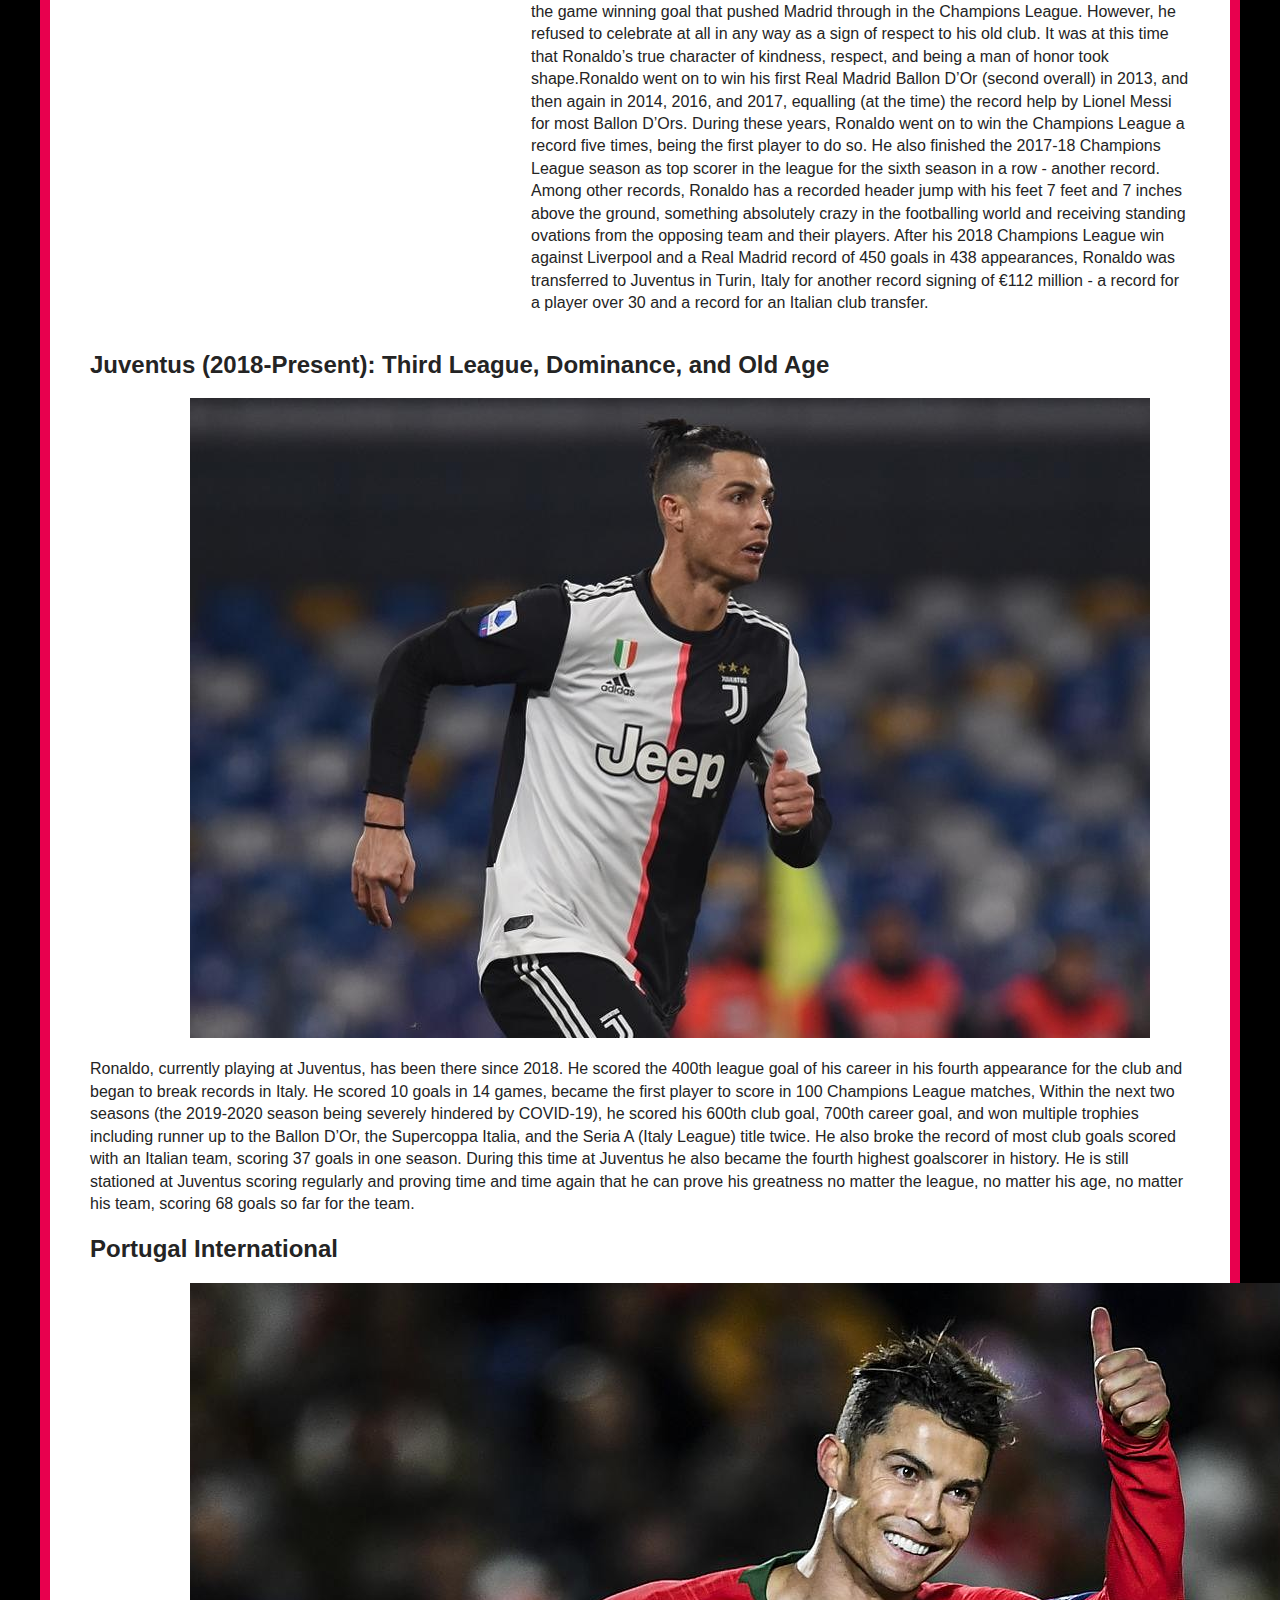
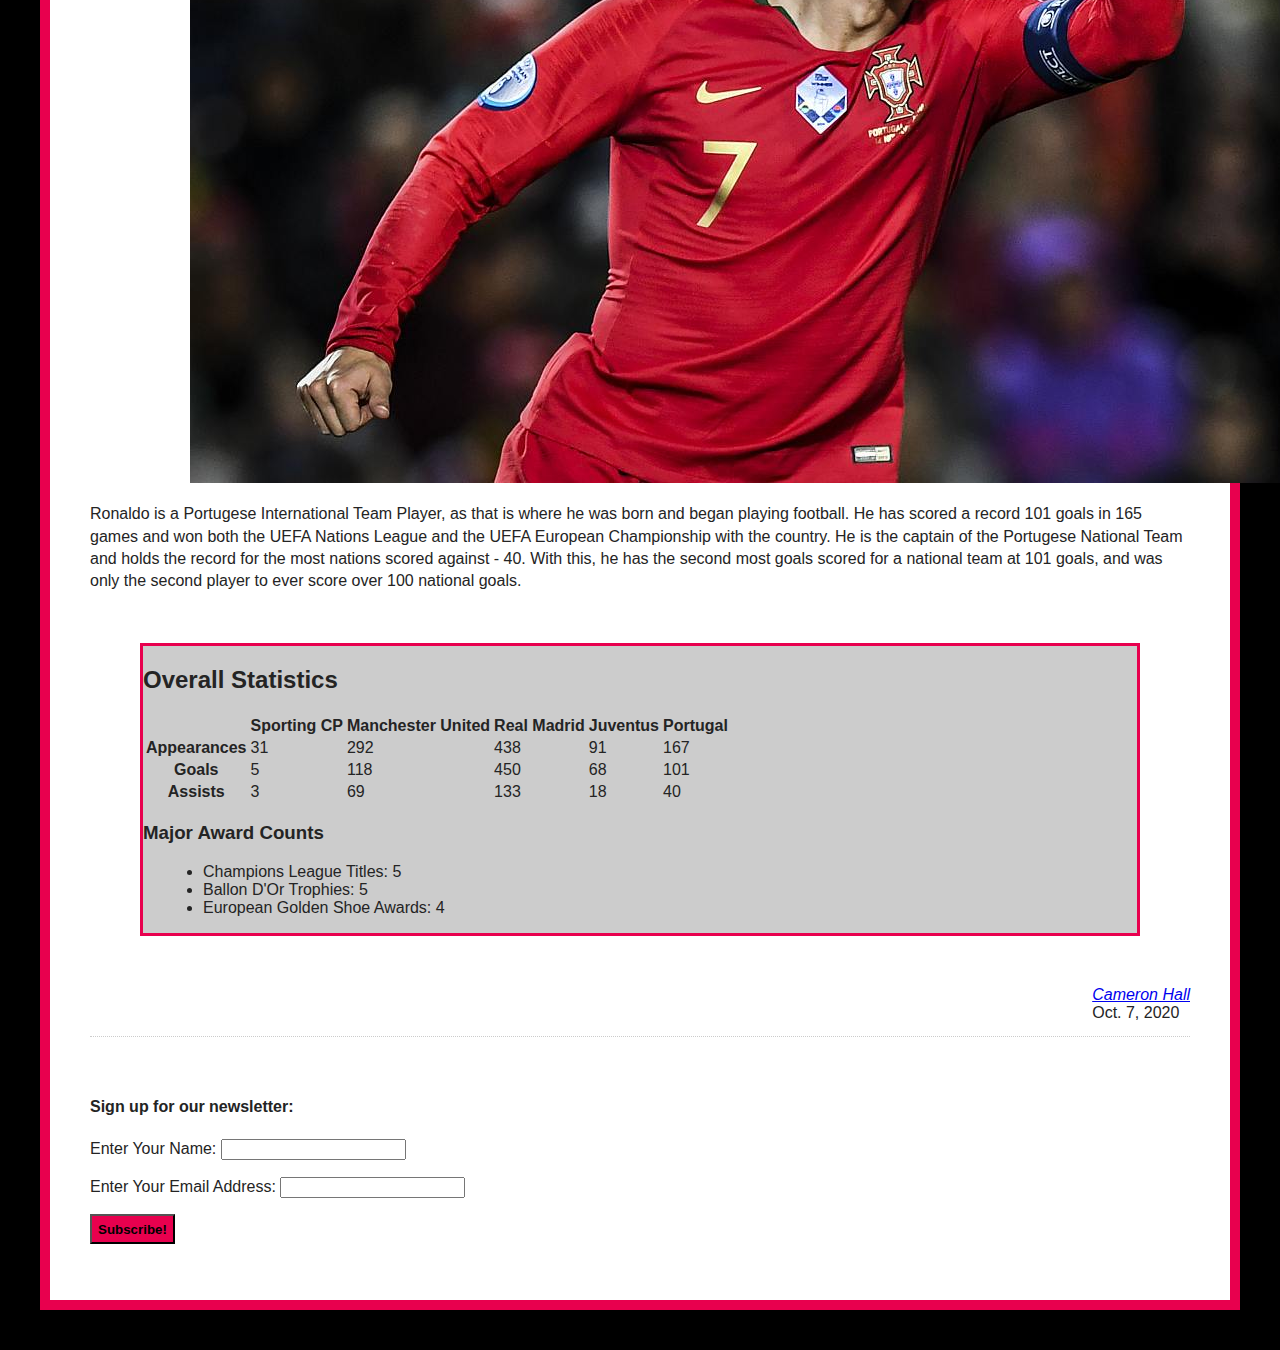
==== commit 685f5f7b: "Add files via upload" ====
--- a/index.html
+++ b/index.html
@@ -3,23 +3,173 @@
 <head>
     <meta charset="UTF-8">
     <meta name="viewport" content="width=device-width, initial-scale=1.0">
-    <link rel="stylesheet" href="card.css">
-    <title>Card Layout</title>
+    <link rel="stylesheet" href="style.css">
+    <title>Legends of Football</title>
 </head>
+
+
+
+
 <body>
-    <div class="card">
-        <img class="avatar" src="cameron-4.jpg" alt="Cameron Hall">
-        <h1>
-            Cameron Hall
-        </h1>
-    
-        <h2>Associate Producer at Giraffe House</h2>
-        <h3>Student at Michigan State University </h3>
-        <ul class="contacts">
-            <li><a href="https://www.instagram.com/capture.worlds_/"><img src="insta-logo.png" alt="Instagram"></a></li>
-            <li><a href="https://www.youtube.com/channel/UC1Tu3hcTCcRbCWWt66zDY8w?view_as=subscriber"><img src="youtube-logo.png" alt="YouTube"></a></li>
-            <li><a href="hallcam1@msu.edu"><img src="envelope.jpg" alt="Email"></a></li>
-        </ul>
+    <div class="sticky">
+      <section class="links">
+          <article class ="link-header">
+              <nav></nav><a href="about.html">About the Author</a>
+          </article>
+          <article class ="link-header">
+              <nav><a href="index.html">Blog Posts</a></nav>
+          </article>
+          <article class ="link-header">
+              <nav><a href="contact.html">Contact Us</a></nav>
+          </article>
+      </section>
     </div>
-</body>
-</html>+  
+  <main id="blog">
+          <h1 id="main-title">Legends of Football: Cristiano Ronaldo (Part 1)</h1>
+      
+  
+      <section class="blog-post">
+          <article>
+              <h2>Sporting CP (Youth-2003): The Beginning</h2>
+              <img src="CR-Sporting.jpg" alt="Young Ronaldo in the Sporting CP jersey">
+              <p>Cristiano Ronaldo is a football legend and, by many, considered to be the greatest player of all time. At the young age of 16, Cristiano was promoted to the senior team of his home club: Sporting CP and made his senior debut on October 7, 2002. In only one season for the Portugese club, the young player scored 5 goals in 31 matches and caught the eye of Premier League club Manchester United. There, he became the most expensive teenage signing in the English Premier League.
+               </p>
+          </article>
+  
+          <article>
+              <h2>Manchester United (2003-2009): Development</h2>
+              <img src="CR-MU.jpg" alt="Charasmatic Ronaldo in the Man United Jersey">
+              <p>Ronaldo made his senior debut for ManU in August of 2003 where he donned the number 7 shirt, a number reserved for some of the best players. Ronaldo scored his first goal in the Premier league that November and began his 6 year legacy at the club. Over these 6 years, he helped Manchester United win 9 trophies, including the Champions League, the FA Cup and Community Shield, the FIFA Club World Cup, the Premier League (three times), and more. His goal count in Manchester also was revolutionary, breaking the 100 goal mark for the club (118) and breaking his own 100 goal mark to a total of 123 career club goals. He also was given many individual awards, including the Ballon D’Or (the highest honor in international football), the European Golden Boot, the Puskas Award for best goal of the season (a 40 yard banger that Ronaldo argues was the best goal he has ever scored), and more. Overall, his time at the club was a heavily successful growing stage that led him to become the legendary player that he was when he made his 2009 transfer to La Liga side Real Madrid.
+              </p>
+          </article>
+  
+          <h2>Real Madrid (2009-2010): The First Season in Greatness</h2>
+          <article class = "photo-article">
+              
+              <div class = "image-container"><img src="ronaldo-RM.jpg" alt="Ronaldo Donning the Real Madrid Kit with the Number 9">
+                <p> Ronaldo donning the #9 kit during one of his first games in Madrid.</p>
+              </div>
+              <p>In 2009, Ronaldo was transferred to Real Madrid for a world record transfer fee of €94 million and a buyout clause of  €1 billion. Here, he was welcomed by a world record debut crowd of 80,000 fans as he donned the number 9 shirt. He scored not only in that debut game, but in the next three games as well, becoming the first Real Madrid player to score in their first 4 fixtures. He also scored in his first Champions League game with the club, but was injured shortly after in an international game with Portugal, leading to a 7 week sideline for the player. Despite this, he came in second for the Ballon D’Or and the FIFA World Player of the Year Award that season, only behind footballing legend Lionel Messi, a player for Barcelona (the rival team of Real Madrid).It was during this season that Ronaldo and Messi developed a competitive rivalry and began their duo trek to become the two greatest footballers this world has ever seen. During this season, Ronaldo totaled 33 goals for Madrid, including his first hat-trick for the spanish side in a 4-1 victory over Mallorca, and was handed his old number (7) by Raul for the 2010-2011 season. It was then that Ronaldo was formally able to restate his nickname CR7. He continued at Real Madrid through 2018. </p>
+            </article>
+  
+  <footer>
+    <div class = "footer">
+      <address class = "author"><a href="about.html">Cameron Hall</a></address>
+      <time datetime="2020-10-07" title="October 7, 2020"> Oct. 7, 2020</time>
+    </div>
+  </footer>
+  </section>
+  
+  
+  <section class="blog-post">
+      <header>
+          <h1>Legends of Football: Cristiano Ronaldo: Part 2</h1>
+      </header>
+      
+      
+      <h2>Real Madrid (2010-2018): Pinnacle of success</h2>
+              <article class = "photo-article">
+
+                  <div class = "image-container"><img src="CR7-Captain-RM.jpg" alt="Ronaldo with the #7 kit at Madrid with the Captain's Band">
+                    <p> After some time at Real Madrid, Ronaldo transitioned to his classic #7 and became the Captain</p>
+                </div>
+                  <p>During the 2010-2011 season at Real Madrid, Ronaldo made strides that were unheard of at the time. He scored four goals in a single match, scored in 6 consecutive matches, and scored 11 goals in a single month.Although he did not place on the podium for the 2010 Ballon D’Or, he scored a total 40 league goals in the season, breaking the record for most La Liga (Spanish League) goals in a single season and winning the European Golden Shoe. This also made him the first player ever to win the Golden Shoe in two different leagues. That season was also notable because it was where he won his first trophy in Spain - the Copa del Rey. 
+                      The next season was even more notable for Ronaldo, as he surpasses 60 club goals across all competitions, beating his own record, and achieving 100 goals at the club in 92 games in less than three seasons, beating the record of Ferenc Puskas, the player whose name is on the Puskas Trophy that Ronaldo won at Manchester United. He also was a key part of Real Madrid’s first league win in 4 years, claiming 100 league points and beating out rivals Barcelona by a landslide. Despite this, Ronaldo still came in second behind Messi for the 2011 Ballon D’Or, and Madrid failed to win the Champions League semi-final. The next season, Ronaldo lifted two more trophies for Madrid, hit the 150 goal mark for the club, and placed, again, second in the Ballon D’Or. The real success bagan the next season, though.
+                      While there are too many honors, achievements, and records to detail from 2013-2018, many do stick out as most notable. The first of these being his captaining of Real Madrid in 2013, his 200 goal mark for Real Madrid, his 300th club goal for all clubs, scoring in 6 consecutive Clasicos against Barcelona, and achieving a 69 goal season in the 2013-14 run - something completely unheard of. Ronaldo also began to show that his ego was not going to his head - in a match against his previous team Manchester United, Ronaldo scored the game winning goal that pushed Madrid through in the Champions League. However, he refused to celebrate at all in any way as a sign of respect to his old club. It was at this time that Ronaldo’s true character of kindness, respect, and being a man of honor took shape.Ronaldo went on to win his first Real Madrid Ballon D’Or (second overall) in 2013, and then again in 2014, 2016, and 2017, equalling (at the time) the record help by Lionel Messi for most Ballon D’Ors. During these years, Ronaldo went on to win the Champions League a record five times, being the first player to do so. He also finished the 2017-18 Champions League season as top scorer in the league for the sixth season in a row - another record. Among other records, Ronaldo has a recorded header jump with his feet 7 feet and 7 inches above the ground, something absolutely crazy in the footballing world and receiving standing ovations from the opposing team and their players. After his 2018 Champions League win against Liverpool and a Real Madrid record of 450 goals in 438 appearances, Ronaldo was transferred to Juventus in Turin, Italy for another record signing of €112 million - a record for a player over 30 and a record for an Italian club transfer.
+                  </p>
+              </article>
+  
+              <article>
+                  <h2>Juventus (2018-Present): Third League, Dominance, and Old Age</h2>
+                  <img src="CR-Juve.jpg" alt="Ronaldo in a Juventus Kit">
+                  <p>Ronaldo, currently playing at Juventus, has been there since 2018. He scored the 400th league goal of his career in his fourth appearance for the club and began to break records in Italy. He scored 10 goals in 14 games, became the first player to score in 100 Champions League matches, Within the next two seasons (the 2019-2020 season being severely hindered by COVID-19), he scored his 600th club goal, 700th career goal, and won multiple trophies including runner up to the Ballon D’Or, the Supercoppa Italia, and the Seria A (Italy League) title twice. He also broke the record of most club goals scored with an Italian team, scoring 37 goals in one season. During this time at Juventus he also became the fourth highest goalscorer in history. He is still stationed at Juventus scoring regularly and proving time and time again that he can prove his greatness no matter the league, no matter his age, no matter his team, scoring 68 goals so far for the team.
+                  </p>
+              </article>
+  
+              <article>
+                  <h2>Portugal International</h2>
+                  <img src="Ronaldo-9.jpg" alt="Ronaldo in a Portugal Kit">
+                  <p>Ronaldo is a Portugese International Team Player, as that is where he was born and began playing football. He has scored a record 101 goals in 165 games and won both the UEFA Nations League and the UEFA European Championship with the country. He is the captain of the Portugese National Team and holds the record for the most nations scored against - 40. With this, he has the second most goals scored for a national team at 101 goals, and was only the second player to ever score over 100 national goals.
+                  </p>
+              </article>
+              
+              <aside data-modal="true">
+              <h2>Overall Statistics</h2>
+  
+              <table>
+                  <tr>
+                      <th> </th>
+                      <th>Sporting CP
+                      </th>
+                      <th>Manchester United</th>
+                      <th>Real Madrid</th>
+                      <th>Juventus</th>
+                      <th>Portugal</th>
+                  </tr>
+                  <tr>
+                      <th>Appearances</th>
+                      <td>31</td>
+                      <td>292</td>
+                      <td>438</td>
+                      <td>91</td>
+                      <td>167</td>
+                  </tr>
+                  <tr>
+                      <th>Goals</th>
+                      <td>5</td>
+                      <td>118</td>
+                      <td>450</td>
+                      <td>68</td>
+                      <td>101</td>
+                  </tr>
+                  <tr>
+                      <th>Assists</th>
+                      <td>3</td>
+                      <td>69</td>
+                      <td>133</td>
+                      <td>18</td>
+                      <td>40</td>
+                  </tr>
+  
+              </table>
+              <h3>Major Award Counts</h3>
+                  <ul>
+                      <li>Champions League Titles: 5</li>
+                      <li>Ballon D'Or Trophies: 5</li>
+                      <li>European Golden Shoe Awards: 4</li>
+                  </ul>
+              </aside>
+      
+      <footer>
+          <div class = "footer">
+          <address class = "author2"><a href="about.html">Cameron Hall</a></address>
+          <time datetime="2020-10-07" title="October 7, 2020"> Oct. 7, 2020</time>
+        </div>
+      </footer>
+  
+      </section>
+  </main>
+  
+  
+  <section id="newsletter">
+      <form>
+          <h4>Sign up for our newsletter: </h4>
+          <p>
+          <label>
+              Enter Your Name: <input type="text">
+          </label>
+      </p>
+      <p>
+          <label>
+              Enter Your Email Address: <input type="text">
+          </label>
+      </p>
+      <p>
+          <button class="button"><strong>Subscribe!</strong></button>
+      </p>
+      </form>
+  </section>
+  </body>
+  
+  </html>--- a/style.css
+++ b/style.css
@@ -0,0 +1,128 @@
+html {
+    background: #000000;
+}
+
+body {
+ font-family: Arial, Helvetica, sans-serif;
+ margin: 40px;
+ padding: 40px;
+ color: #242424;
+ border-top: 10px solid #E8004E;
+ border-bottom: 10px solid #E8004E;
+ border-left: 10px solid #E8004E;
+ border-right: 10px solid #E8004E;
+ background: #ffffff;
+}
+
+h1 {
+font-size: 3em;
+margin: 0;
+}
+
+p {
+ line-height: 1.4em;
+}
+
+#blog, #contact, #about {
+    border-top: 1px dotted #cccccc;
+}
+#about{
+ border-bottom:  1px dotted #cccccc;
+ padding-top: 25px;
+ 
+}
+
+.about-cameron {
+    display: flex;
+}
+
+#cameron {
+    margin-right: 30px;
+    flex: 2;
+}
+.about-text {
+    flex: 3;
+}
+
+.blog-post {
+    margin-top: 35px;
+    border-bottom: 1px dotted #cccccc;
+    padding-bottom: 50px;
+    margin-bottom: 20px;
+}
+
+#newsletter {
+    padding-top: 20px;
+}
+
+
+.links {
+  padding-bottom: 20px;
+}
+
+img {
+    margin-left: 100px;
+}
+
+.footer {
+    float: right;
+}
+
+.button {
+    background-color: #E8004E;
+    height: 30px;
+    
+}
+ul {
+    margin-left: 20px;
+}
+
+label {
+    line-height: 3px;
+    break-after: auto;
+}
+
+#main-title {
+    margin-top: 25px;
+}
+
+[data-modal="true"]
+{
+    background-color: #cccccc;
+    border: 3px solid #E8004E;
+    margin: 50px;
+}
+
+.links {
+  background-color: #cccccc;
+  border: 3px solid #E8004E;
+  height: 10px;
+  display: flex;  
+}
+
+.sticky {
+  position: -webkit-sticky;
+  position: sticky;
+  top: 0;
+}
+
+.link-header:nth-of-type(1){
+  flex: 3;
+}
+.link-header:nth-of-type(2){
+  flex: 3;
+}
+.link-header:nth-of-type(3){
+  flex: .5;
+}
+
+.image-container {
+  float: left;
+  margin-right: 40px;
+}
+    
+.photo-article{
+  display: flex;
+  justify-content: center;
+}
+
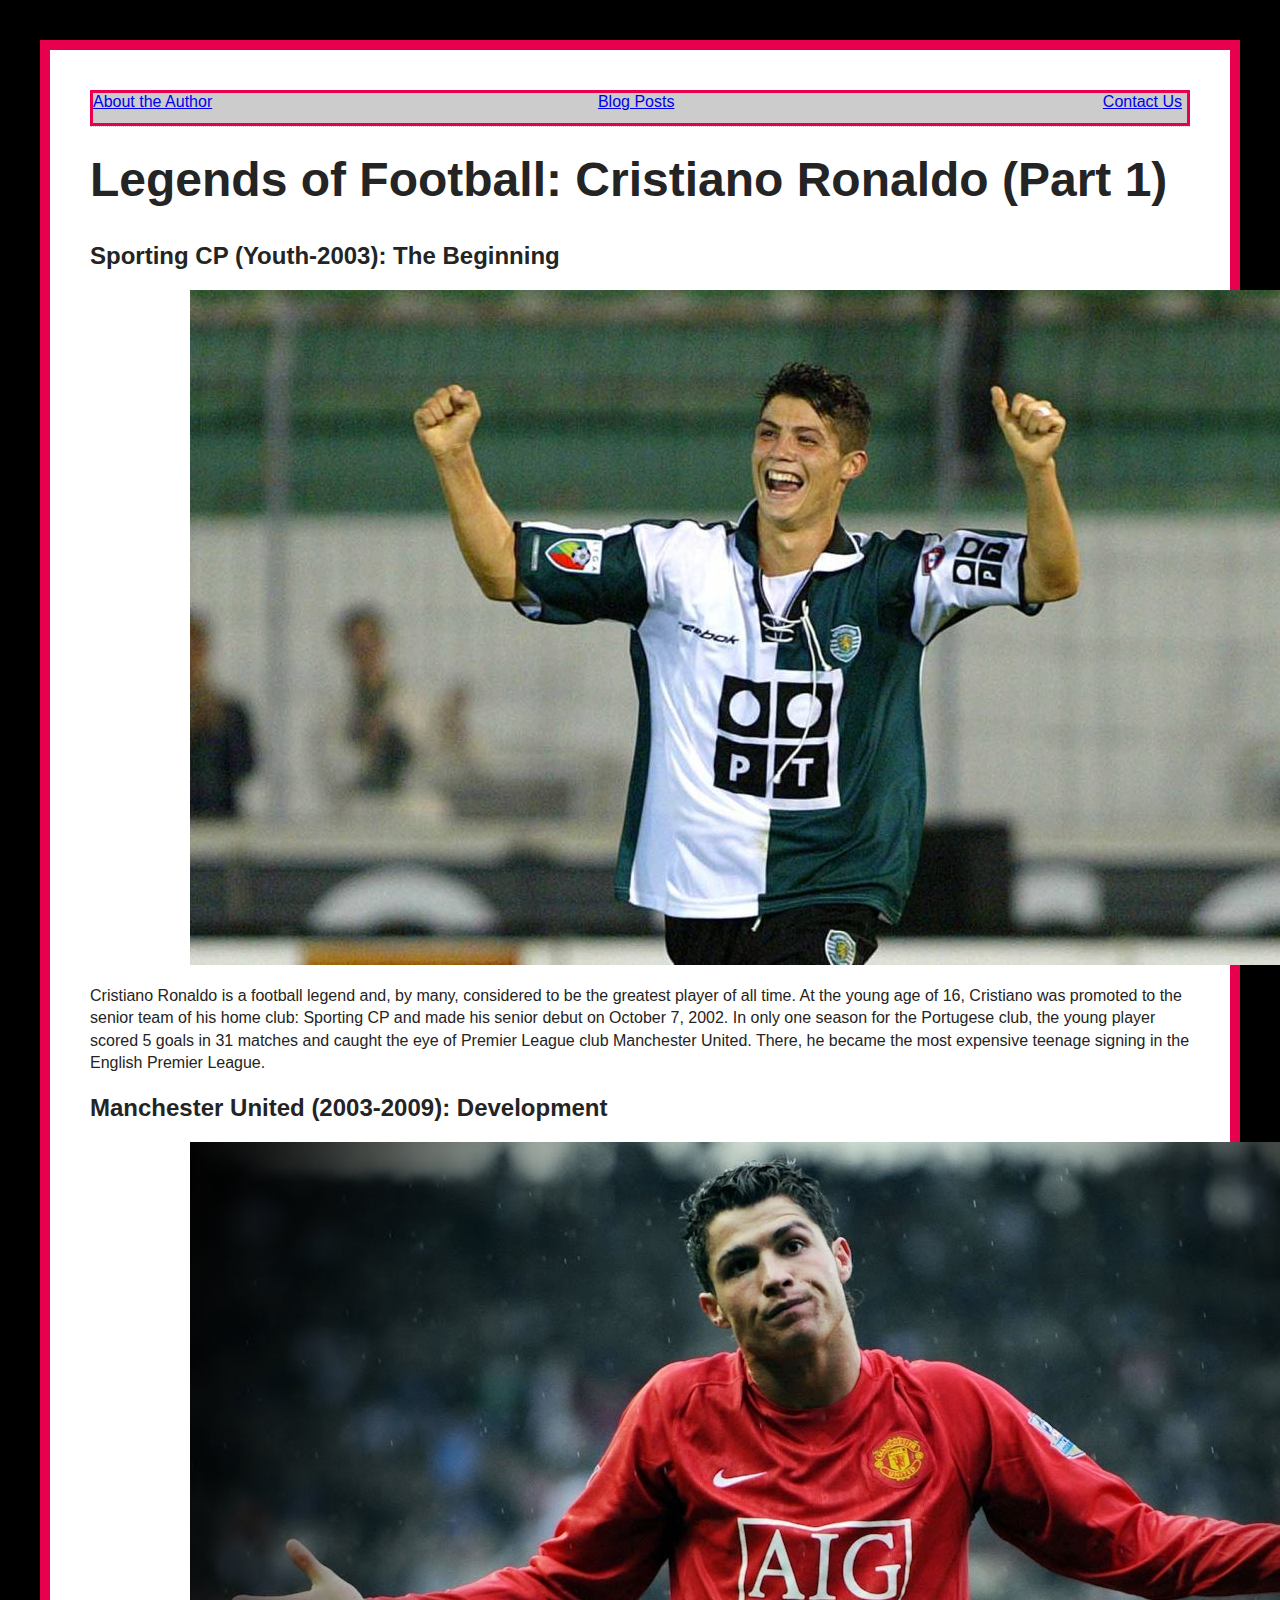
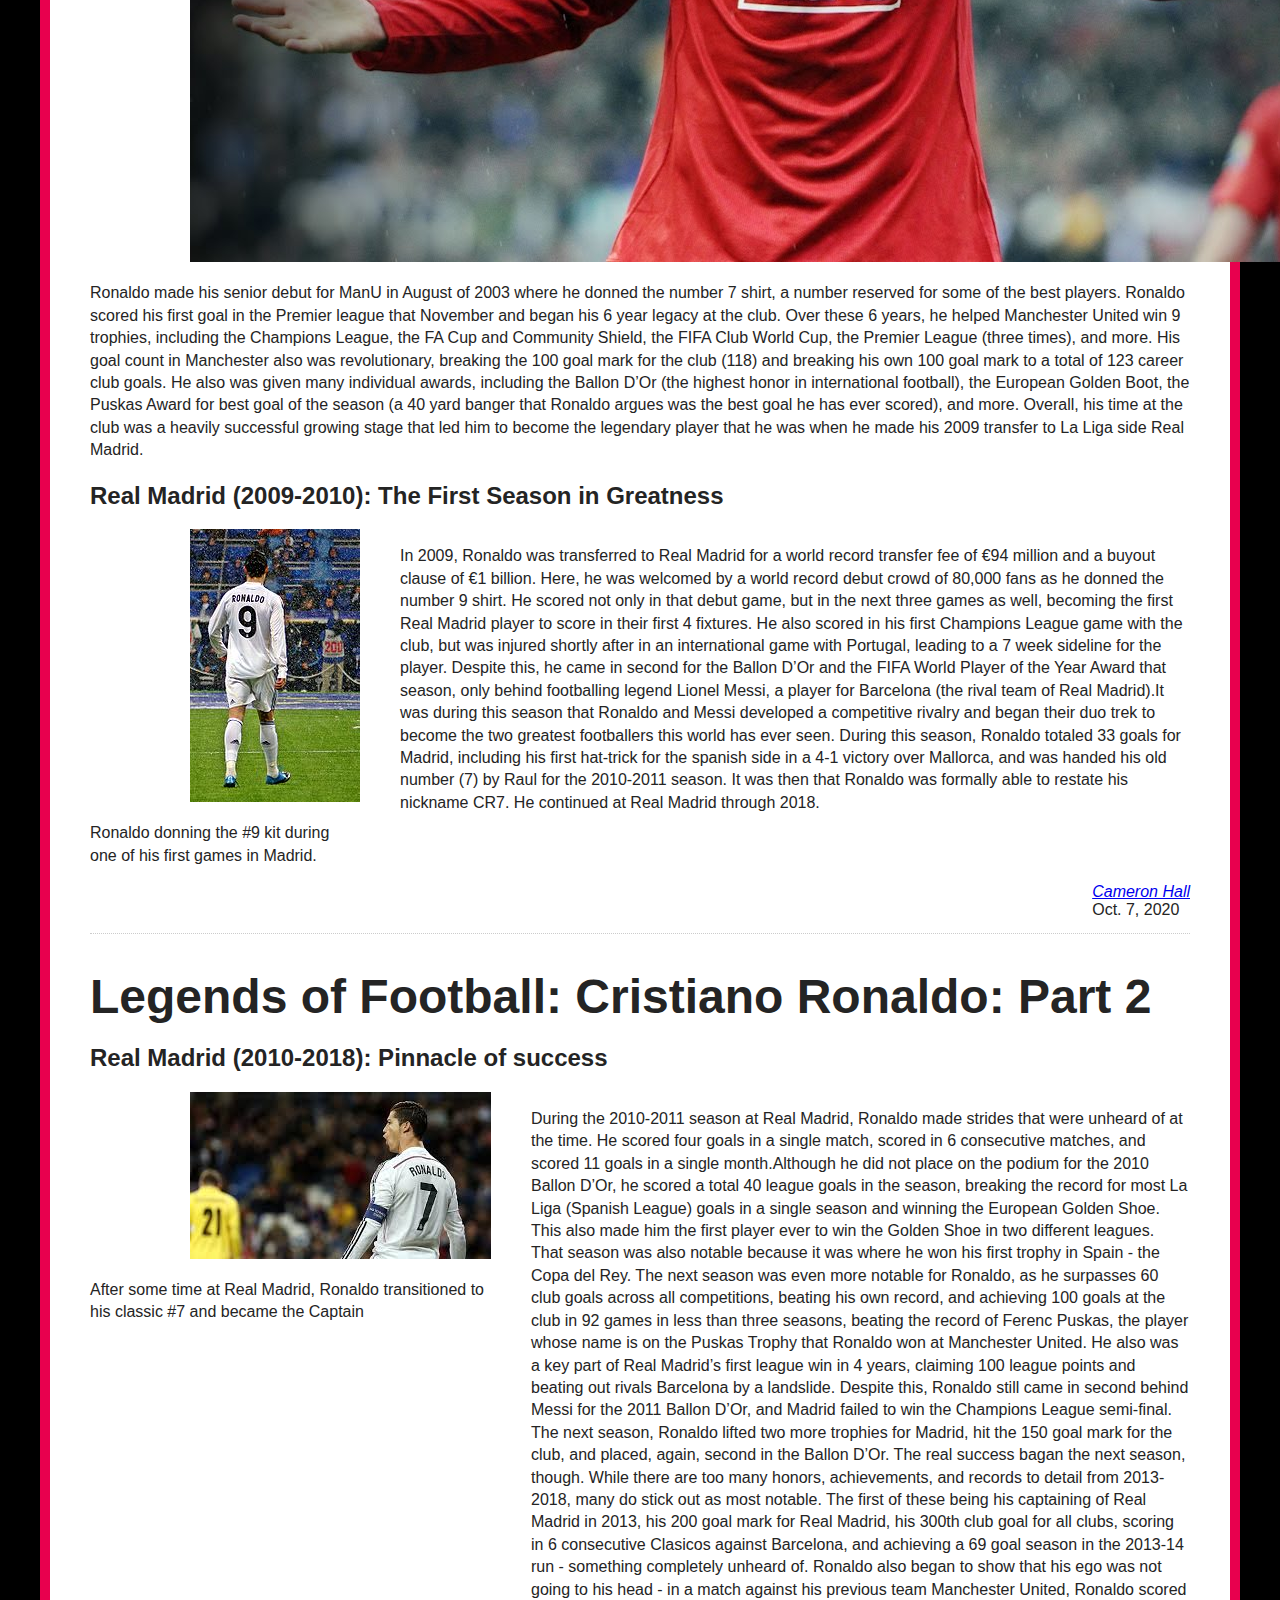
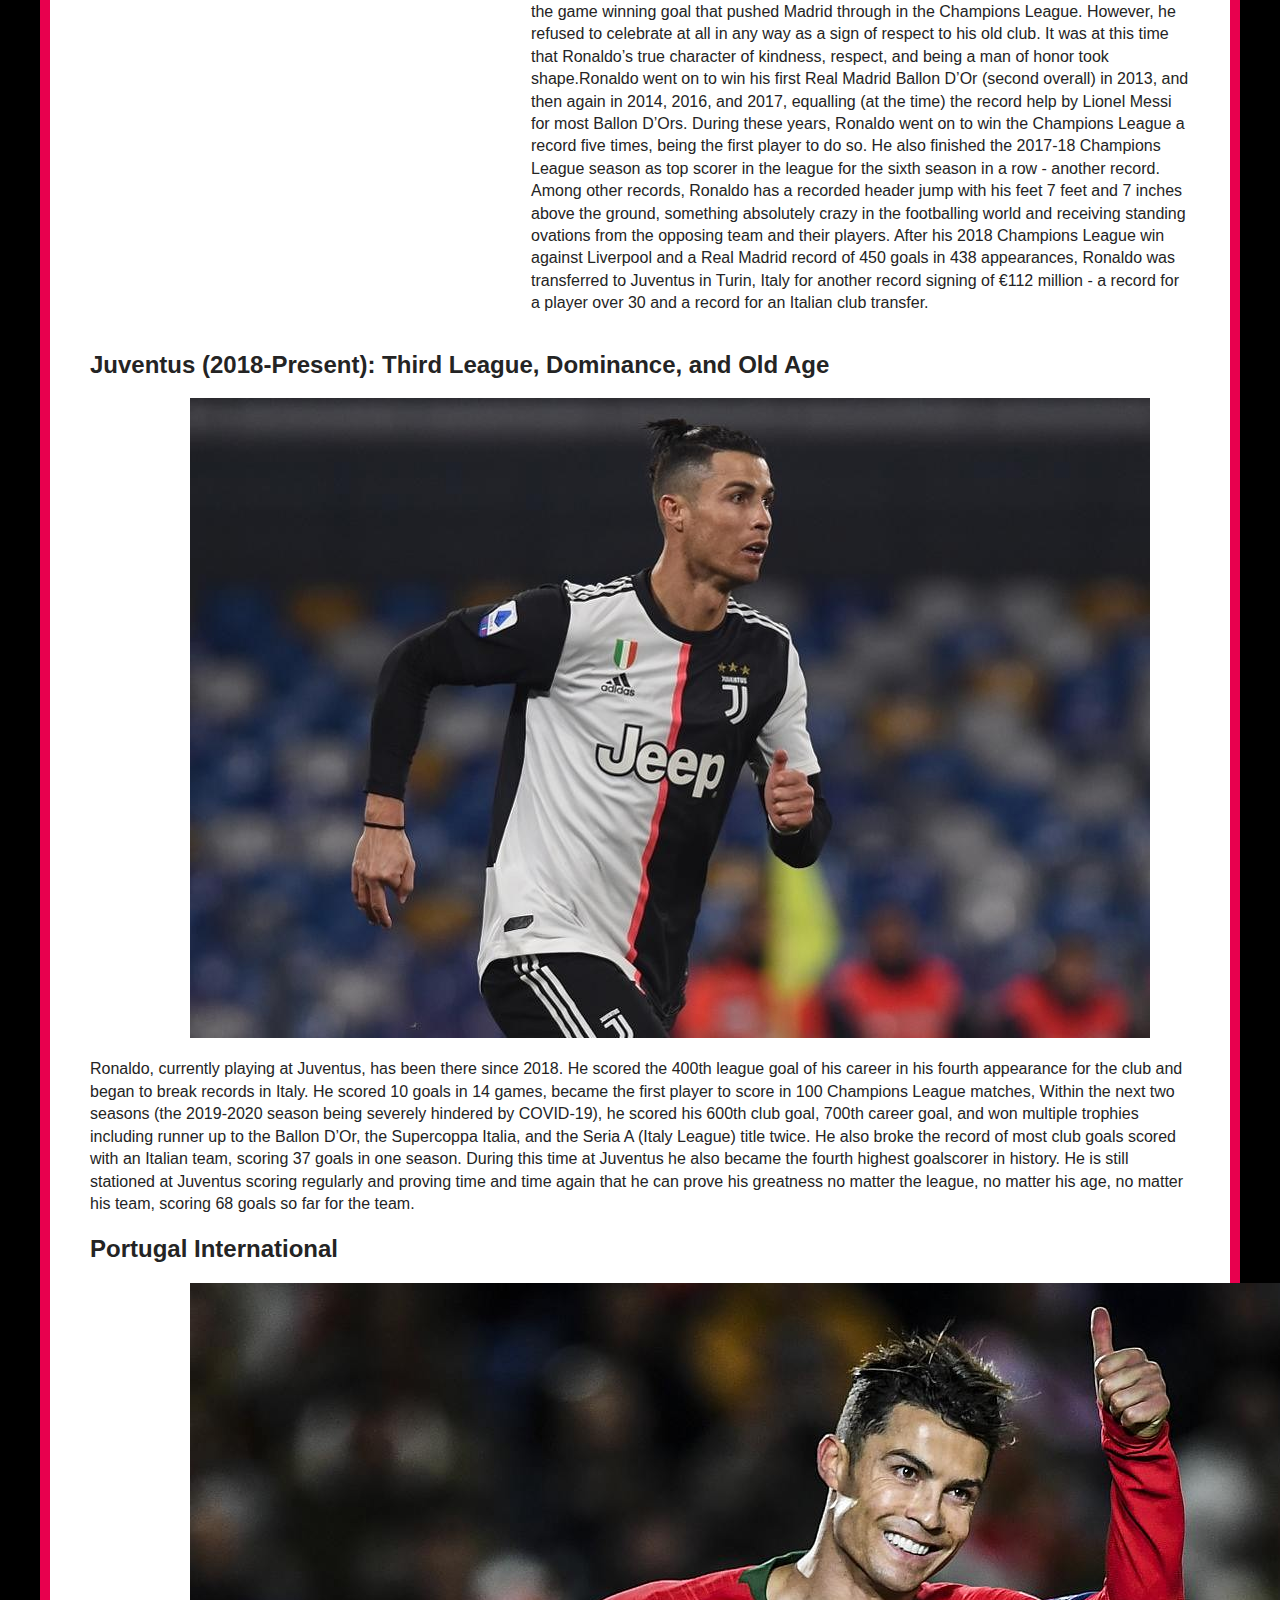
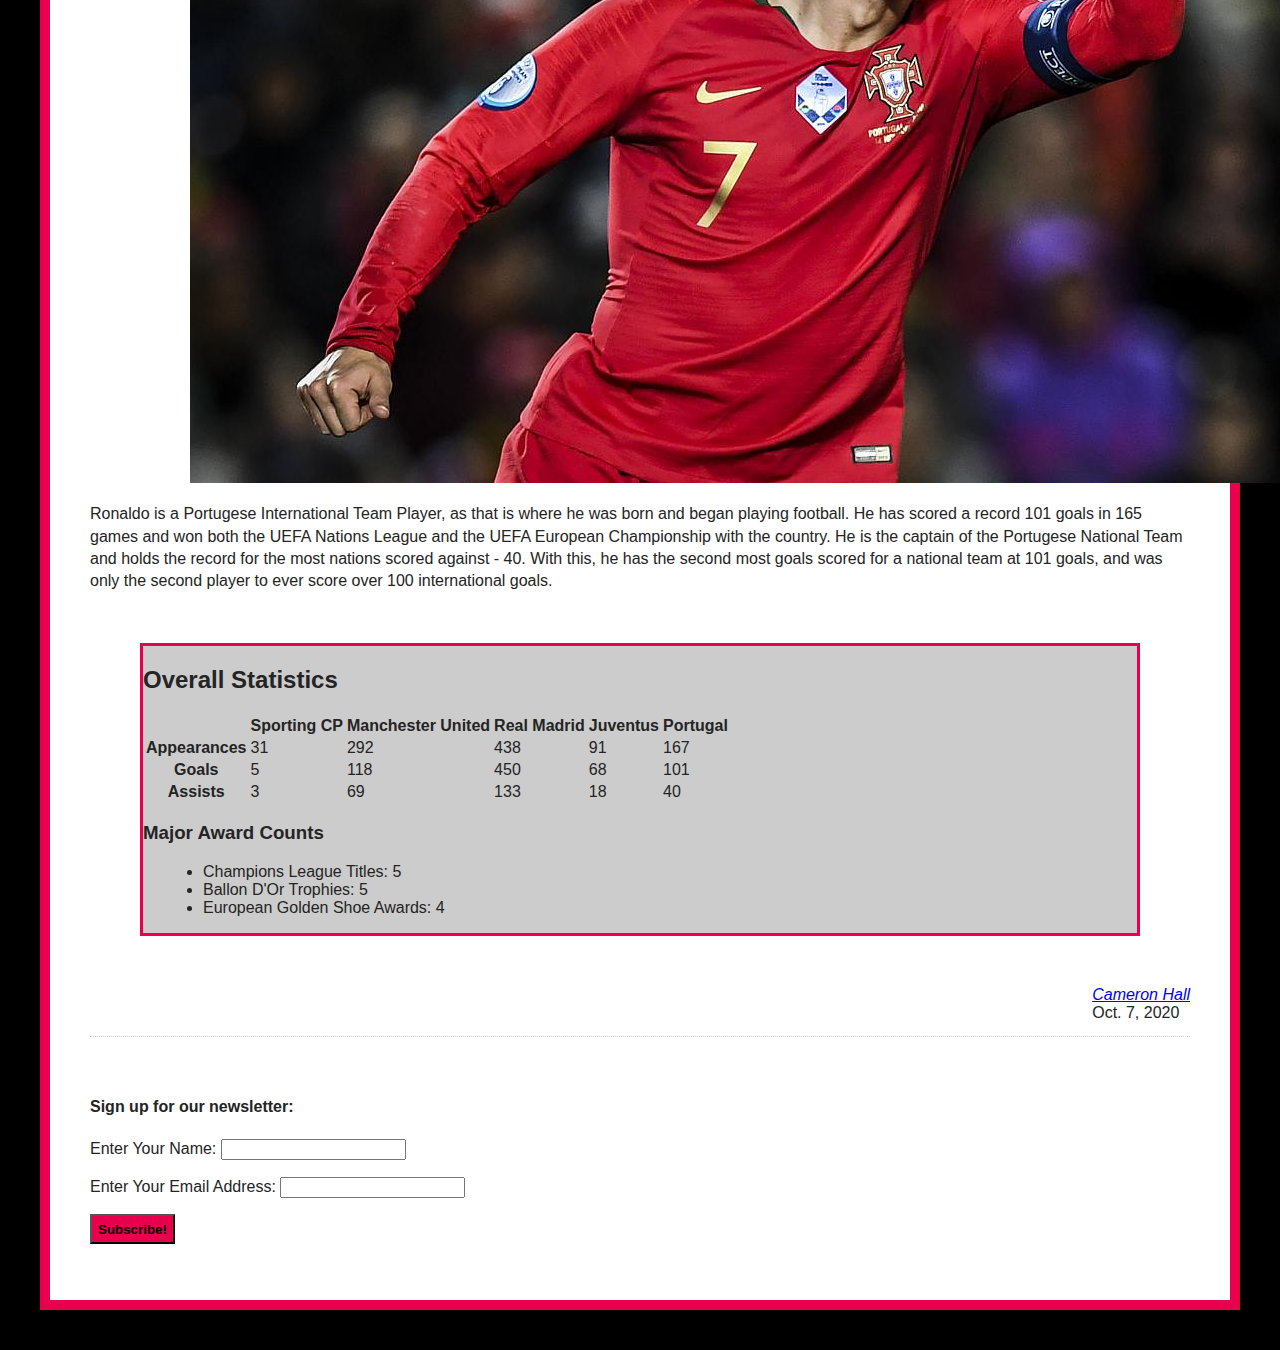
==== commit ae1ed27e: "Add files via upload" ====
--- a/index.html
+++ b/index.html
@@ -50,7 +50,9 @@
               <div class = "image-container"><img src="ronaldo-RM.jpg" alt="Ronaldo Donning the Real Madrid Kit with the Number 9">
                 <p> Ronaldo donning the #9 kit during one of his first games in Madrid.</p>
               </div>
+              <div class="img-containter-txt">
               <p>In 2009, Ronaldo was transferred to Real Madrid for a world record transfer fee of €94 million and a buyout clause of  €1 billion. Here, he was welcomed by a world record debut crowd of 80,000 fans as he donned the number 9 shirt. He scored not only in that debut game, but in the next three games as well, becoming the first Real Madrid player to score in their first 4 fixtures. He also scored in his first Champions League game with the club, but was injured shortly after in an international game with Portugal, leading to a 7 week sideline for the player. Despite this, he came in second for the Ballon D’Or and the FIFA World Player of the Year Award that season, only behind footballing legend Lionel Messi, a player for Barcelona (the rival team of Real Madrid).It was during this season that Ronaldo and Messi developed a competitive rivalry and began their duo trek to become the two greatest footballers this world has ever seen. During this season, Ronaldo totaled 33 goals for Madrid, including his first hat-trick for the spanish side in a 4-1 victory over Mallorca, and was handed his old number (7) by Raul for the 2010-2011 season. It was then that Ronaldo was formally able to restate his nickname CR7. He continued at Real Madrid through 2018. </p>
+              </div>
             </article>
   
   <footer>
@@ -90,14 +92,14 @@
               <article>
                   <h2>Portugal International</h2>
                   <img src="Ronaldo-9.jpg" alt="Ronaldo in a Portugal Kit">
-                  <p>Ronaldo is a Portugese International Team Player, as that is where he was born and began playing football. He has scored a record 101 goals in 165 games and won both the UEFA Nations League and the UEFA European Championship with the country. He is the captain of the Portugese National Team and holds the record for the most nations scored against - 40. With this, he has the second most goals scored for a national team at 101 goals, and was only the second player to ever score over 100 national goals.
+                  <p>Ronaldo is a Portugese International Team Player, as that is where he was born and began playing football. He has scored a record 101 goals in 165 games and won both the UEFA Nations League and the UEFA European Championship with the country. He is the captain of the Portugese National Team and holds the record for the most nations scored against - 40. With this, he has the second most goals scored for a national team at 101 goals, and was only the second player to ever score over 100 international goals.
                   </p>
               </article>
               
               <aside data-modal="true">
               <h2>Overall Statistics</h2>
   
-              <table>
+              <table id="stat-table">
                   <tr>
                       <th> </th>
                       <th>Sporting CP
--- a/style.css
+++ b/style.css
@@ -126,3 +126,67 @@
   justify-content: center;
 }
 
+/* Media Queries */
+
+@media (max-width: 399px) {
+
+  img {
+    max-width: 200px;
+  }
+
+  .links, .sticky {
+    height: 20px;
+  }
+
+  .about-cameron {
+    display: grid;
+    grid-template-columns: 1fr;
+    grid-template-rows: 200px 200px 200px;
+    grid-gap: 20px;
+  }
+
+  #cameron {
+    grid-row: 1;
+    width: 200px;
+  }
+  #intro-about {
+    grid-row: 2;
+  }
+  #teams {
+    grid-row: 3;
+  }
+  #final-about {
+    grid-row: 4;
+  }
+  #contactform {
+    display: grid;
+    grid-template-rows: auto;
+  }
+  #label1 {
+    grid-row: 1;
+  }
+  #label2 {
+    grid-row: 2;
+  }
+  #label3 {
+    grid-row: 3;
+  }
+
+  .photo-article {
+    display: grid;
+    grid-row: auto;
+  }
+  .image-container {
+    grid-row: 1;
+  }
+
+  .img-containter-txt {
+    grid-row: 2;
+  }
+
+  [data-modal="true"] {
+    margin: 20px;
+    font-size: 10px;
+  }
+
+}